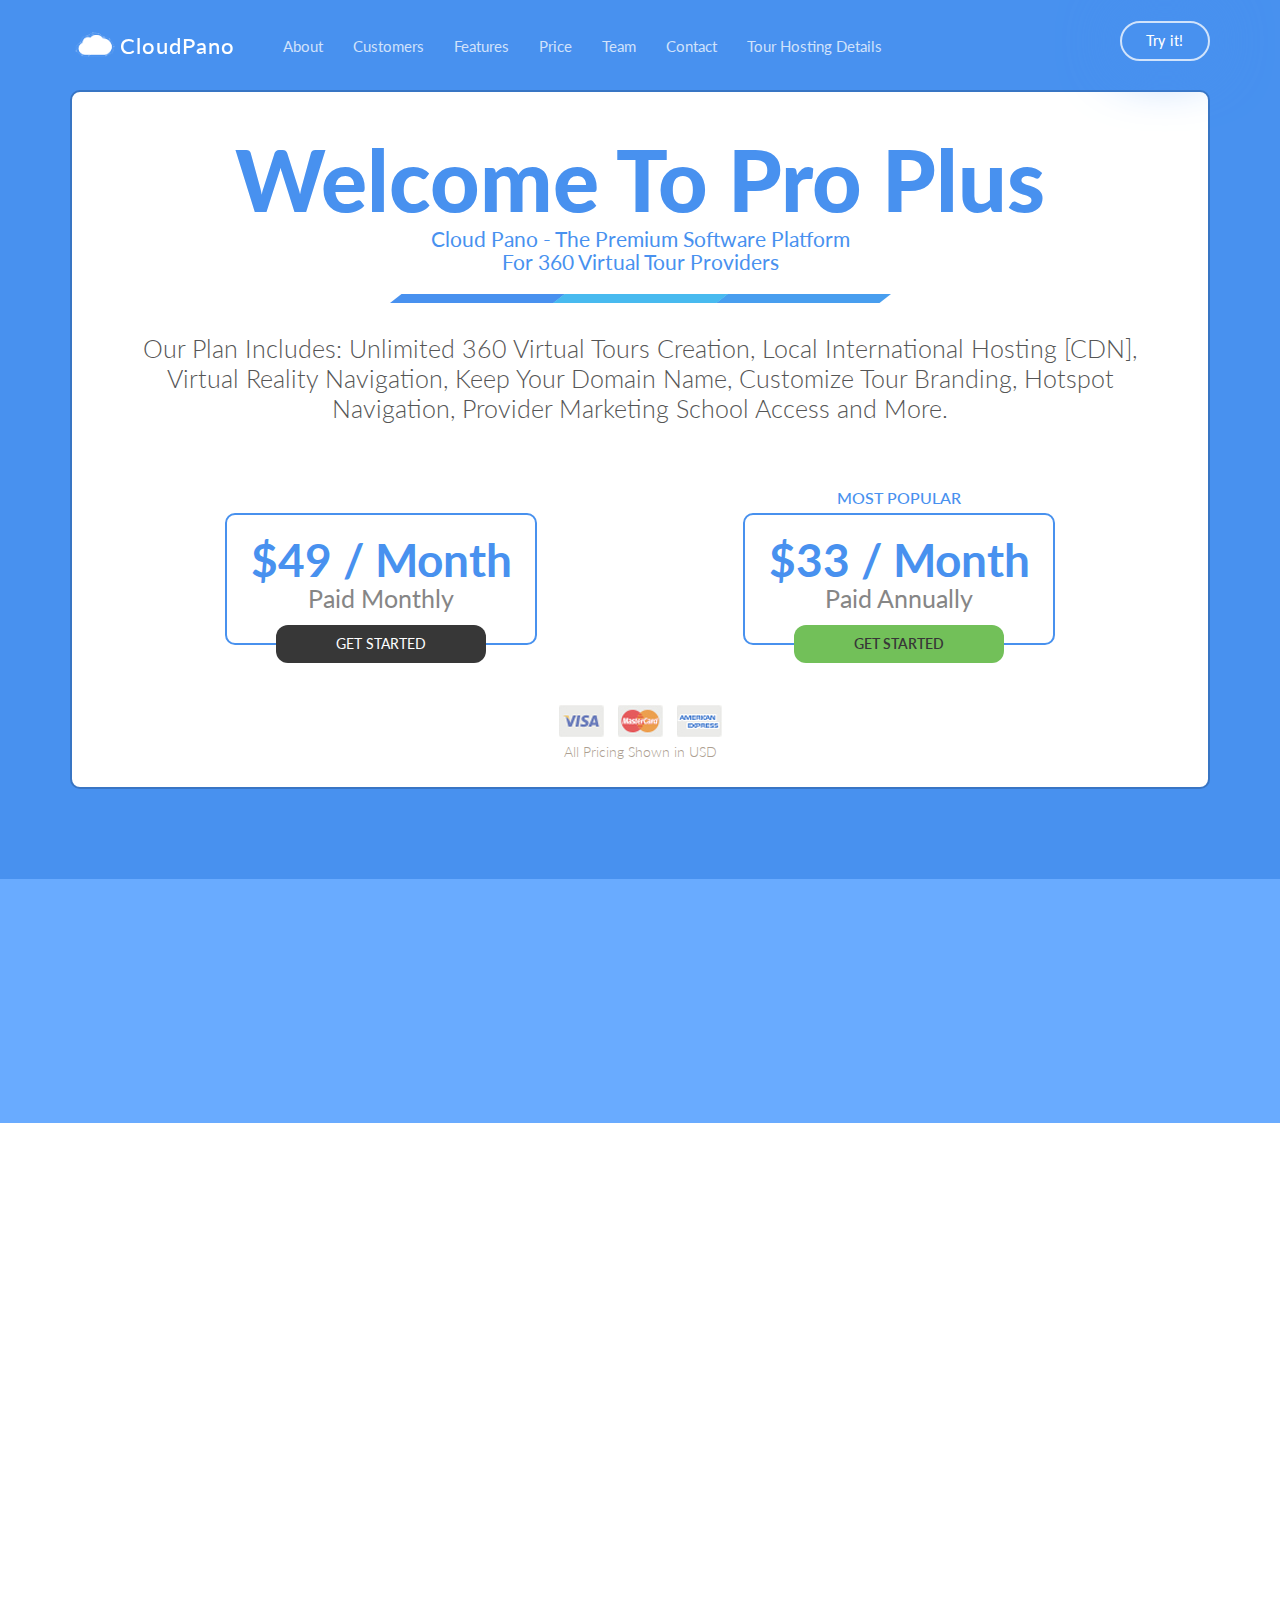
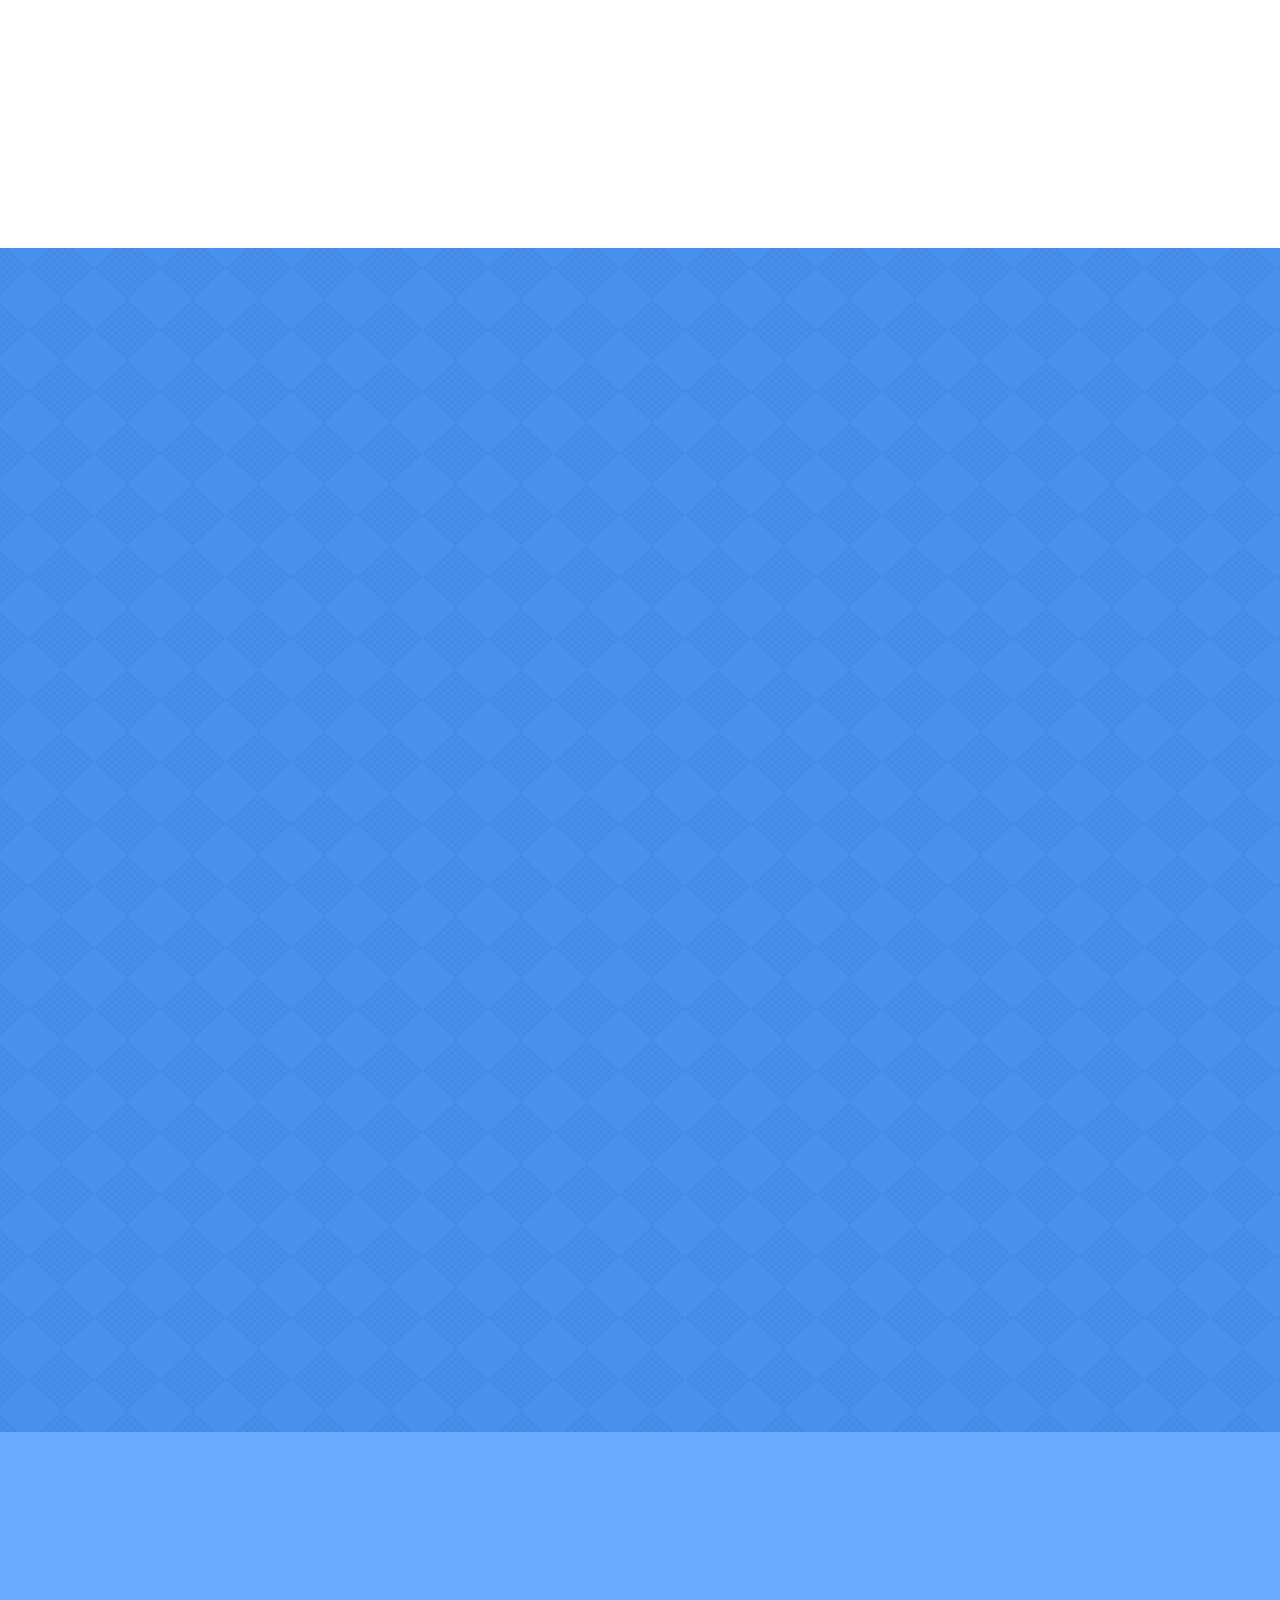
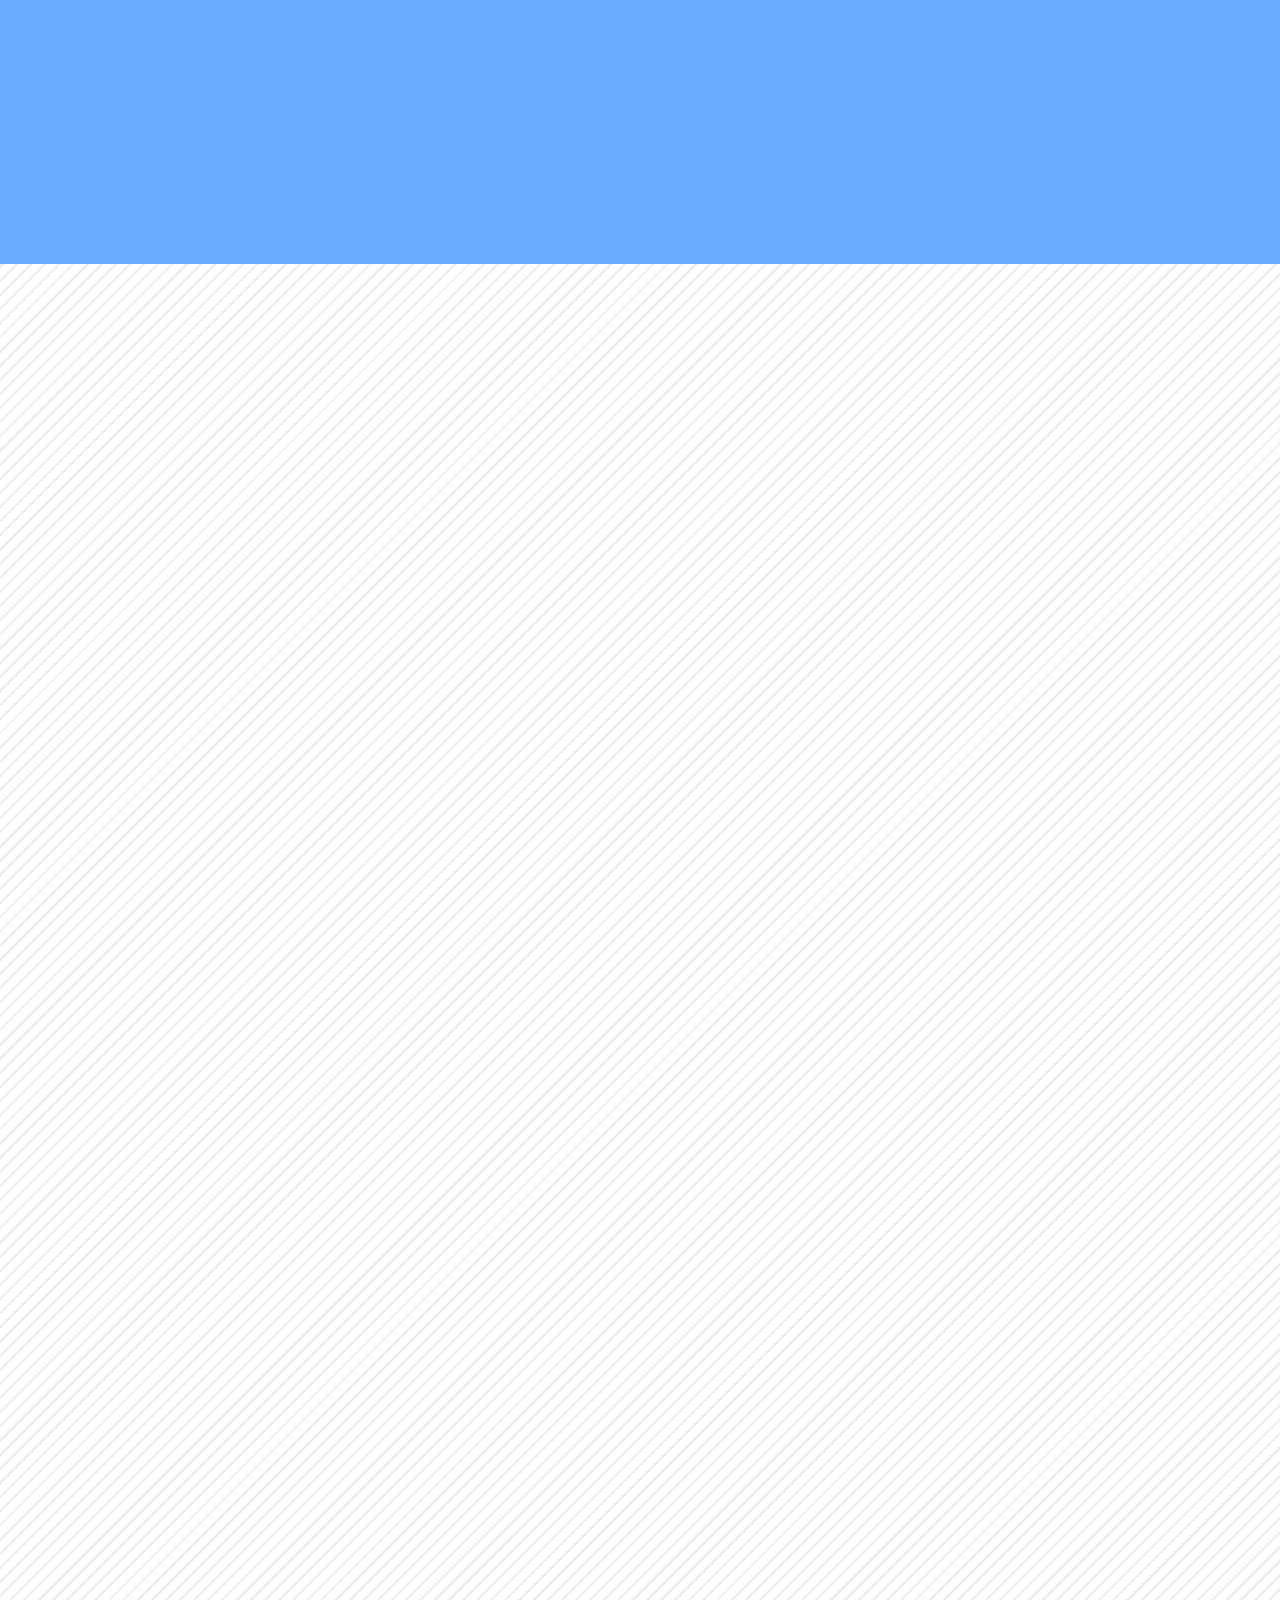
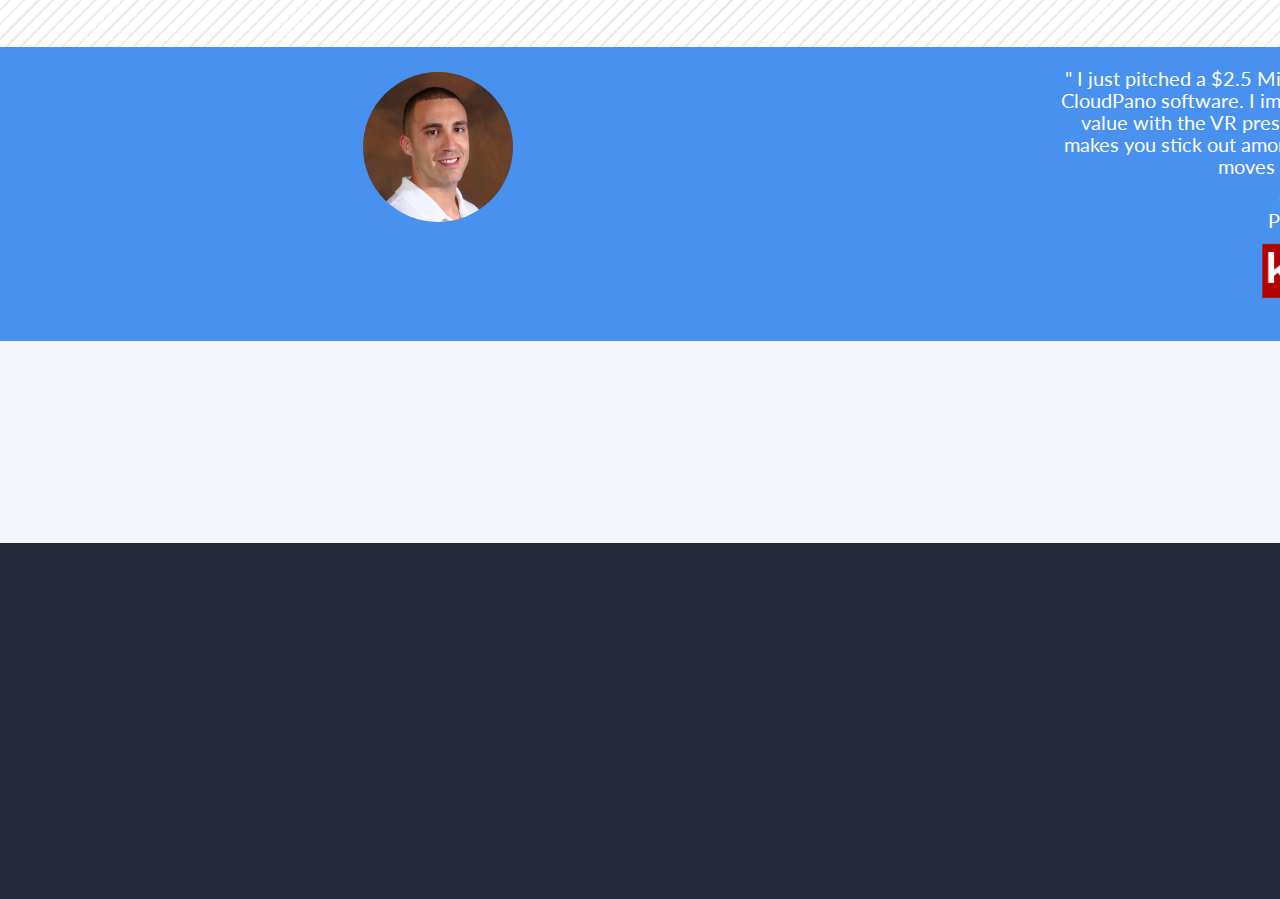
==== add-to-cart/index.html @ 3364deab "Update index.html" ====
<html lang="zxx"><head>
	<meta charset="utf-8">
	<meta name="viewport" content="width=device-width, initial-scale=1.0">
	<meta name="description" content="Easy-to-use 360 Tour Creation Software.">
	<meta name="author" content="BigHero">
	<title>CloudPano - Tour Creator Software - Demo Calls</title>
	<!-- Google Fonts -->
	<link href="https://fonts.googleapis.com/css?family=Lato:100,100i,300,300i,400,400i,700,700i,900,900i" rel="stylesheet"> 
	<!-- Bootstrap core CSS -->
	<link rel="stylesheet" href="../css/bootstrap.min.css">
	<!-- Device Mockups -->
	<link rel="stylesheet" type="text/css" href="../js/device-mockups.min.css">
	<!-- Font Icons CSS -->
	<link rel="stylesheet" href="https://use.fontawesome.com/releases/v5.1.0/css/all.css" integrity="sha384-lKuwvrZot6UHsBSfcMvOkWwlCMgc0TaWr+30HWe3a4ltaBwTZhyTEggF5tJv8tbt" crossorigin="anonymous">
	<!-- Magnific-popup -->
	<link rel="stylesheet" href="../css/magnific-popup.css">
	<!-- Aos Animation -->
	<link rel="stylesheet" href="../css/aos.css">
	<!-- Custom styles for this template -->
	<link rel="stylesheet" href="../css/style.css">
	<!-- Color style -->
	<link href="../css/colors/dodger-blue.css" rel="stylesheet" id="color-opt">
	<!-- HTML5 shim and Respond.js IE8 support of HTML5 tooltipss and media queries -->
	<!--[if lt IE 9]>
		<script src="js/html5shiv.js"></script>
		<script src="js/respond.min.js"></script>
		<![endif]-->
	<!-- Favicon  -->
	<link rel="icon" href="../img/favicon.ico">
</head>

<body data-spy="scroll" data-target="#navbar-menu" id="darya" data-aos-easing="ease-out-back" data-aos-duration="1000" data-aos-delay="0">
	<!-- Preloader -->
	
	<!-- Navbar -->
	<div id="sticky-nav-sticky-wrapper" class="sticky-wrapper" style="height: 102px;"><div class="navbar navbar-custom sticky" role="navigation" id="sticky-nav">
		<div class="container">
			<!-- Navbar-header -->
			<div class="navbar-header">
				<!-- Responsive menu button -->
				<button type="button" class="navbar-toggle" data-toggle="collapse" data-target=".navbar-collapse">
					<span class="sr-only">Toggle navigation</span>
					<span class="icon-bar"></span>
					<span class="icon-bar"></span>
					<span class="icon-bar"></span>
				</button>
				<!-- LOGO -->
				<a class="logo" href="../index.html">
					<img src="../img/logo.png" alt="logo" class="navbar-brand img-responsive">
					<p style="line-height: 50px; display: inline-block;">CloudPano</p>
				</a>
			</div>
			<!-- end navbar-header -->
			<!-- menu -->
			<div class="navbar-collapse collapse" id="navbar-menu">
				<!-- Navbar left -->
				<ul class="nav navbar-nav nav-custom-left">
					<li>
						<a href="https://www.cloudpano.com/#about" class="nav-link">About</a>
					</li>
					<li>
						<a href="https://www.cloudpano.com/#clients" class="nav-link">Customers</a>
					</li>
					<li>
						<a href="https://www.cloudpano.com/#feature1" class="nav-link">Features</a>
					</li>
					<li>
						<a href="https://www.cloudpano.com/#pricing" class="nav-link">Price</a>
					</li>
					<li>
						<a href="https://www.cloudpano.com/team" class="nav-link">Team</a>
					</li>
					<li>
						<a href="https://www.cloudpano.com/contact" class="nav-link">Contact</a>
					</li>
					<li>
						<a href="https://www.cloudpano.com/tour-hosting" class="nav-link">Tour Hosting Details</a>
					</li>
				</ul>
				<!-- Navbar right -->
				<div class="nav navbar-nav navbar-right hidden-sm">
					<a href="http://app.cloudpano.com" class="btn btn-white-bordered"> Try it! </a>
				</div>
			</div>
			<!--/Menu -->
		</div>
		<!-- end container -->
	</div></div>
	<!-- End navbar-custom -->		
	<section class="bg-custom home-fullscreen home" id="add-to-cart">
		<div class="cart-sm">
			<div class="container" data-aos="zoom-in">
				<div class="row">
					<div class="col-md-12">
						<div class="cart-bnr">
							<h1>Welcome To Pro Plus
							<span>Cloud Pano - The Premium Software Platform <br>For 360 Virtual Tour Providers</span>
							<img src="../img/CloudPano_after.png" alt="line-after">
							</h1>
							<p>Our Plan Includes: Unlimited 360 Virtual Tours Creation, Local International Hosting [CDN],
Virtual Reality Navigation, Keep Your Domain Name, Customize Tour Branding,
Hotspot Navigation, Provider Marketing School Access and More.</p>
							<div class="pricing-sec">
								<div class="pricing col-lg-6">
									<p></p>
									<div class="prc-box">
										<h3>$49 / Month<span>Paid Monthly</span></h3>
										<a class="blk" href="#">Get Started</a>
									</div>
								</div>
								<div class="pricing col-lg-6">
									<p>Most popular</p>
									<div class="prc-box">
										<h3>$33 / Month<span>Paid Annually</span></h3>
										<a class="grn" href="#">Get Started</a>
									</div>
								</div>
							</div>
						<div class="clear"></div>
							<div class="payments">
								<ul class="pays">
									<li><img src="../img/visa.jpg" alt="visa"></li>
									<li><img src="../img/mastercard.jpg" alt="mastercard"></li>
									<li><img src="../img/american express.jpg" alt="american-express"></li>
								</ul>
								<p>All Pricing Shown in USD</p>
							</div>
						</div>
					</div>
					<!-- end col -->
			</div>
		</div>

	</div></section>
	<section id="guarantee">
		<div class="container" data-aos="zoom-in">
			<div class="row">
				<div class="col-lg-2">
					<img src="../img/money back.jpg" alt="money-back">
				</div>
				<div class="col-lg-10 mny-grt">
					<h2>100% No-Risk Money Back Guarantee!</h2>
					<p>You are completely protected by our 100% No-Risk Guarantee. If you don't Ilke CloudPano;
over the next 14 days. well happily refund 100% of your money. No questions asked.</p>
				</div>
			</div>
			<!-- end row -->
		</div>
	</section>
		<!-- END Guarantee -->
	
		<!-- / Testimonials section -->
		<section id="tsm">
			<div id="testimonials">
				<div class="container" data-aos="zoom-in">
					<div class="row">
						<div class="slider">						
							<div class="tt-content">
								<img src="../img/author.jpg">
								<h3>Logan Odom<span>Medford, Oregon </span></h3>
								<p>Just wanted to send you a quick note and let you know how excited I am for CloudPano and the technologies that you are implementing. I believe it is a tool that can not only help me build my business but can truly add value in listing appointments and beyond. Being able to have a full 360 tour of my listings and show sellers how I can take marketing of their home to the next level is HUGE! I appreciate you and your team helping me out along the way answering any and all questions that I have had so far and I am excited to continue to implement and grow my business with the help of you and your team </p>
							</div>
							<div class="tt-content">
								<img src="../img/author.jpg">
								<h3>Donald Pierce<span>Realtor</span></h3>
								<p>The technology is pretty amazing and the finished 3D tour is high definition. The tours played well on everything from a desktop to a cellphone. Highly recommended.</p>
							</div>
						</div>
					</div>
				</div>
			</section>
				
		<section id="access">
			<div class="container" data-aos="zoom-in">
				<div class="row">
					<div class="cols-lg-12 acs-sec">
						<h2>Pro Plus Members Get Access<span>To All The Cloud Pano Feature</span></h2>
						<div class="acs-lst">
							<img src="../img/CloudPano_white-line.png" alt="visa">
							<ul>
								<li><img src="../img/check.jpg" alt=""><p>Unlimited 360 Virtual Tours</p></li>
								<li><img src="../img/check.jpg" alt=""><p>Android Compatible</p></li>
								<li><img src="../img/check.jpg" alt=""><p>Local Tour Hosting <span>International Network</span></p></li>
								<li><img src="../img/check.jpg" alt=""><p>iOS Compatible</p></li>
								<li><img src="../img/check.jpg" alt=""><p>360 Smartphone Motion Detection</p></li>
								<li><img src="../img/check.jpg" alt=""><p>Desktop Compatible</p></li>
								<li><img src="../img/check.jpg" alt=""><p>Virtual Reality Headset Compatible</p></li>
								<li><img src="../img/check.jpg" alt=""><p>Google Cardboard Compatible</p></li>
								<li><img src="../img/check.jpg" alt=""><p>Virtual Reality Hotspot Navigation</p></li>
								<li><img src="../img/check.jpg" alt=""><p>Social Media Shareable</p></li>
								<li><img src="../img/check.jpg" alt=""><p>Keep Your Domain <span>[White Label/Private Label]</span></p></li>
								<li><img src="../img/check.jpg" alt=""><p>Add Contact Info</p></li>
								<li><img src="../img/check.jpg" alt=""><p>Customize Branding</p></li>
								<li><img src="../img/check.jpg" alt=""><p>MLS Compliant</p></li>
								<li><img src="../img/check.jpg" alt=""><p>One Link Sharing <span>(No App Required)</span></p></li>
								<li><img src="../img/check.jpg" alt=""><p>Embed On Your Website or Blog</p></li>
								<li><img src="../img/check.jpg" alt=""><p>Hotspot Connections</p></li>
								<li><img src="../img/check.jpg" alt=""><p>Stand Alone Website For Each Tour</p></li>
								<li><img src="../img/check.jpg" alt=""><p>Set Initial 360 View</p></li>
								<li><img src="../img/check.jpg" alt=""><p>Provider School Access</p></li>
								<li><img src="../img/check.jpg" alt=""><p>Customize Your Logo</p></li>
								<li><img src="../img/check.jpg" alt=""><p>Use Most 360 Cameras <span>(No Hardware Lock In)</span></p></li>
								<li><img src="../img/check.jpg" alt=""><p>Listing On Our VR Directory</p></li>
							</ul>
							<img src="../img/CloudPano_white-line.png" alt="">
						</div>
					</div>
				</div>
			</div>
		</section>
		<section id="plans">
			<div class="container" data-aos="zoom-in">
				<div class="row">
					<div class="col-lg-12 plans-sec">
						<p>Our Plan Includes: Unlimited 360 Virtual Tours Creation, Local International Hosting [CDN],
Virtual Reality Navigation, Keep Your Domain Name, Customize Tour Branding,
Hotspot Navigation, Provider Marketing School Access and More.</p>
					</div>
					<div class="plans-list">
						<div class="col-lg-6">
							<p></p>
							<div class="prc-box">
								<h3>$49 / Month<span>Paid Monthly</span></h3>
								<a class="blk" href="#">Get Started</a>
							</div>
						</div>
						<div class="col-lg-6">
							<p>Most popular</p>
							<div class="prc-box">
								<h3>$33 / Month<span>Paid Annually</span></h3>
								<a class="grn" href="#">Get Started</a>
							</div>
						</div>
					</div>
				</div>
			</div>
		</section>
		<section id="qa">
			<div class="container" data-aos="zoom-in">
				<div class="row">
					<div class="col-lg-12 qa-hdr">
						<h2>Common <span>Questions</span></h2>
					</div>
					<div class="col-lg-4 lst1">
						<div class="qa-cont">
							<img src="../img/CloudPano_qa.png">
							<div class="qa-tt">
								<p>How many virtual tours can I create with a Pro Plus plan?</p>
							</div>
							<div class="qa-dsc">
								<p>Unlimited</p>
							</div>
						</div>
					</div>
					<div class="col-lg-4 lst2">
						<div class="qa-cont">
							<img src="../img/CloudPano_qa.png">
							<div class="qa-tt">
								<p>What type of photos do I need to create a 360 tour on Cloud Pano?</p>
							</div>
							<div class="qa-dsc">
								<p>Cloud Pano requires 360 photos with a 2:1 aspect ratio.</p>
							</div>
						</div>
					</div>
					<div class="col-lg-4 lst3">
						<div class="qa-cont">
							<img src="../img/CloudPano_qa.png">
							<div class="qa-tt">
								<p>What type of camera do I need to capture a 360 photo for a 360 tour?</p>
							</div>
							<div class="qa-dsc">
								<p>We recommend a single shot 360 camera. Most 360 cameras work well and output the required 360 photo. Cloud Pano is compatible with any 360 photo output.</p>
							</div>
						</div>
					</div>
					<div class="clear"></div>
					<div class="col-lg-4 lst4">
						<div class="qa-cont">
							<img src="../img/CloudPano_qa.png">
							<div class="qa-tt">
								<p>How many photos are needed to create a 360 virtual tour?</p>
							</div>
							<div class="qa-dsc">
								<p>You only need one photo to get started. </p>
							</div>
						</div>
					</div>
					<div class="col-lg-4 lst5">
						<div class="qa-cont">
							<img src="../img/CloudPano_qa.png">
							<div class="qa-tt">
								<p>Can we share Cloud Pano tours on the MLS?</p>
							</div>
							<div class="qa-dsc">
								<p><small>Yes, you can customize Cloud Pano virtual tours to show, or remove, branding based on your MLS requirements.</small></p>
							</div>
						</div>
					</div>
					<div class="col-lg-4 lst6">
						<div class="qa-cont">
							<img src="../img/CloudPano_qa.png">
							<div class="qa-tt">
								<p>Can I share these virtual tours in a VR headset?</p>
							</div>
							<div class="qa-dsc">
								<p>Yes, every 360 tour created with Cloud Pano has the option to be viewed in VR mode. </p>
							</div>
						</div>
					</div>
					<div class="col-lg-12 qa-cont-inr">
						<div class="qa-cont-fj">
							<img src="../img/CloudPano_qa.png">
							<div class="qa-tt">
								<p>If I want to market 360 tours will Cloud Pano do you provide business marketing support?</p>
							</div>
							<div class="qa-dsc">
								<p>Cloud Pano empowers virtual tour creators through Provider  School. A membership portal to help you learn actional business tips to market and sell virtual tour services.</p>
							</div>
						</div>
					</div>
				</div>
			</div>
		</section>
		
		<!-- / container -->
		<!-- Testimonial 1 -->
		<section id="test">
			<div class="d-flex">
				<div class="row container-fluid py-5" id="test2">
					<div class="col-xs-0 col-sm-2 col-md-2 col-lg-2">
					</div>
					<div class="col-xs-4 col-sm-4 col-md-3 col-lg-2 mb-5 row justify-content-center align-self-center" id="test4">
						<img src="../img/canelito.jpg" class="img-fluid rounded-circle" height="150px" width="150px" alt="" data-aos="slide-left"/>
					</div>
					<div class="col-xs-12 col-sm-12 col-md-6 col-lg-6 py-5 text-center" id="test5" data-aos="slide-left">
						<h3>" I just pitched a $2.5 Million dollar FSBO with the 
							VR headset and CloudPano software. I impressed the client,
							built rapport and added value with the VR presentation.
							It's marketing like that this that makes you stick out 
							amongst your competition... and ultimately this moves 
							properly at a high level. "
						</h3>
						<h4>Carmello Pronesti<br>Palm Harbor, Florida                  
						</h4>  
						<div id="test6">
							<img src="../img/newkw.png" height="60px" width="200px" alt="" />                
						</div>                  
					</div>   
					<div class="col-xs-0 col-sm-0 col-md-1 col-lg-2">
					</div>    
				</div>            
			</div>
		</section>   
		<!-- Testimonial 1 End Here --> 
		<!-- Begin CTA -->
		<section id="cta-1" class="section bg-light">
			<a id="screenshotsAnchor" class="anchor"></a>
			<div class="container" data-aos="zoom-in">
			<!-- heading -->
			<!-- end heading -->
				<div class="row">
					<div class="col-md-6 col-sm-12" data-aos="slide-right">
						<div class="text-center">
							<div class="title-box-icon" data-aos="fade-up">
									<h1 class="h1 feature aos-init aos-animate" data-aos="fade-up">Create your first tour in under five minutes!</h1>
								</div>
							</div>
						</div>
						<div class="col-md-6 col-sm-12" style="padding-top: 10px;">
							<a href="http://app.cloudpano.com" class="featureButton">Get Started</a>
						</div>
					</div>
				</div>
			</div>
		</section>
		<!-- End CTA -->
		<!-- FOOTER -->
		<footer class="section footer">
			<div class="container" data-aos="fade-up-down">
				<!-- Navbar -->
				<div class="row">
					<!-- Navbar-header -->
					<div class="col-sm-12 col-md-2 col-lg-2 col-xl-2">
						<!-- LOGO -->
						<a class="logo" href="index.html">
							<img src="../img/logo.png" alt="logo" class="navbar-brand img-responsive">
							<p style="line-height: 50px; display: inline-block;">CloudPano</p>							
						</a>
					</div>
					<!-- end navbar-header -->
					<div class="col-sm-12 col-md-4 col-lg-4 col-xl-4 text-center" id="footer1">
						<ul>
							<li><a href="#about" class="nav-link">About</a></li>
							<li><a href="#clients" class="nav-link">Customers</a></li>
							<li><a href="#feature1" class="nav-link">Features</a></li> 
							<li><a href="#pricing" class="nav-link">Price</a></li>   
							<li><a href="team" class="nav-link">Team</a></li>
							<li><a href="contact" class="nav-link">Contact</a></li>
								<li>
						<a href="tour-hosting" class="nav-link">Tour Hosting Details</a>
					</li>
						</ul>                         
                    </div>
                    <div class="col-sm-12 col-md-3 col-lg-3 col-xl-3" id="footer2">
						<ul>
							<li><a href="" class="nav-link">Address:</a></li>
							<li><a href="" class="nav-link">1301 Fannin St #2440</a></li>
							<li><a href="" class="nav-link">Houston, TX  77002</a></li><br>
							<li><a href="" class="nav-link">Email:</a></li>   
							<li><a href="mailto:zach@cloudpano.com" class="nav-link">zach@cloudpano.com</a></li>
							<li><a href="mailto:clayton@cloudpano.com" class="nav-link">clayton@cloudpano.com</a></li>
						</ul>                         
					</div>	
					<div class="col-sm-12 col-md-3 col-lg-3 col-xl-3" id="fa_iscons">
						<div class="social-buttons">
							<a href="https://www.facebook.com/CloudPanocom-1794165787366692/" target="_blank"><img height="40px" width="40px" src="../img/facebook.svg"/></a>
							<!--<a href="http://twitter.com"><img height="40px" width="40px" src="./img/twitter.svg"/></a> -->
							<a href="https://www.linkedin.com/company/cloudpano-com/" target="_blank"><img height="40px" width="40px" src="../img/linkedin.svg"/></a>							
						</div>	                 
					</div>
				</div>
				<!-- End navbar-custom -->
				<div class="lower-footer">
					<div class="row">
						<div class="col-sm-4">
							<div class="footer-alt text-left">
								<p class="text-muted m-b-0 h4">© CloudPano.com, All rights reserved</p>
							</div>
						</div>		
						<div class="col-sm-2">							
						</div>	
						<div class="col-sm-2">
							<div class="footer-alt text-right">
								<a href="help"><p class="text-muted m-b-0 h4">Help and Support</p></a>
							</div>
						</div>				
						<div class="col-sm-2">
							<div class="footer-alt text-right">
								<a href="https://docs.google.com/document/d/e/2PACX-1vSnQP1Hss74M_5zC6id_PgjUvBslUDYX8lphuxQngoyojkAkhj9s_c_f2R3OWkV6aSd_cTlGJHrNZIo/pub"><p class="text-muted m-b-0 h4">Terms of Service</p></a>
							</div>
						</div>
						<div class="col-sm-2">
							<div class="footer-alt text-right">
								<a href="https://docs.google.com/document/d/e/2PACX-1vQsA_vntjttu1c8A0k3vZ4VQEtm6gMGuCuqhtcPvMa2xDzWB8q1yUtM4HRAyQnNaAR2AgOi6oiM2L3t/pub"><p class="text-muted m-b-0 h4">Privacy Policy</p></a>
							</div>
						</div>
					</div>
					<!-- end row -->
				</div>
			</div>
			<!-- end container -->
</footer>
		<!-- END FOOTER -->
		<!-- jQuery -->
		<script src="../js/jquery-2.1.4.min.js"></script>
		<!-- Bootstrap -->
		<script src="../js/bootstrap.min.js"></script>
		<!-- Jquery easing -->
		<script type="text/javascript" src="../js/jquery.easing.1.3.min.js"></script>
		<!--sticky header-->
		<script type="text/javascript" src="../js/jquery.sticky.js"></script>
		<!-- OWL Carousel -->
		<script type="text/javascript" src="../js/owl.carousel.min.js"></script>
		<!--Magnific popup-->
		<script type="text/javascript" src="../js/jquery.magnific-popup.min.js"></script>
		<!-- contact form -->
		<script type="text/javascript" src="../js/jqBootstrapValidation.js"></script>
		<!-- Particles js -->
		<script type="text/javascript" src="../js/particles.js"></script>
		<!-- Typedjs -->
		<script type="text/javascript" src="../js/typed.min.js"></script>
		<!-- Aos Animation -->
		<script type="text/javascript" src="../js/aos.js"></script>
		<!--common script for all pages-->
		<script src="../js/custom.js"></script>
		<!-- Global site tag (gtag.js) - Google Analytics -->
		<script async="" src="https://www.googletagmanager.com/gtag/js?id=UA-124568578-1"></script>
		<script>
			window.dataLayer = window.dataLayer || [];
			function gtag() { dataLayer.push(arguments); }
			gtag('js', new Date());
			gtag('config', 'UA-124568578-1');
		</script>
		<!-- Begin Inspectlet Asynchronous Code -->
		<script type="text/javascript">
			(function () {
				window.__insp = window.__insp || [];
				__insp.push(['wid', 709060149]);
				var ldinsp = function () {
					if (typeof window.__inspld != "undefined") return; window.__inspld = 1; var insp = document.createElement('script'); insp.type = 'text/javascript'; insp.async = true; insp.id = "inspsync"; insp.src = ('https:' == document.location.protocol ? 'https' : 'http') + '://cdn.inspectlet.com/inspectlet.js?wid=709060149&r=' + Math.floor(new Date().getTime() / 3600000); var x = document.getElementsByTagName('script')[0]; x.parentNode.insertBefore(insp, x);
				};
				setTimeout(ldinsp, 0);
			})();
		</script>
		<!-- End Inspectlet Asynchronous Code -->
		
		<!-- Start Typedjs -->
		<script>
			var TxtType = function(el, toRotate, period) {
			this.toRotate = toRotate;
			this.el = el;
			this.loopNum = 0;
			this.period = parseInt(period, 10) || 1500;
			this.txt = '';
			this.tick();
			this.isDeleting = false;
		};

		TxtType.prototype.tick = function() {
			var i = this.loopNum % this.toRotate.length;
			var fullTxt = this.toRotate[i];

			if (this.isDeleting) {
			this.txt = fullTxt.substring(0, this.txt.length - 1);
			} else {
			this.txt = fullTxt.substring(0, this.txt.length + 1);
			}

			this.el.innerHTML = '<span class="wrap">'+this.txt+'</span>';

			var that = this;
			var delta = 200 - Math.random() * 100;

			if (this.isDeleting) { delta /= 2; }

			if (!this.isDeleting && this.txt === fullTxt) {
			delta = this.period;
			this.isDeleting = true;
			} else if (this.isDeleting && this.txt === '') {
			this.isDeleting = false;
			this.loopNum++;
			delta = 500;
			}

			setTimeout(function() {
			that.tick();
			}, delta);
		};

		window.onload = function() {
			var elements = document.getElementsByClassName('typewrite');
			for (var i=0; i<elements.length; i++) {
				var toRotate = elements[i].getAttribute('data-type');
				var period = elements[i].getAttribute('data-period');
				if (toRotate) {
				  new TxtType(elements[i], JSON.parse(toRotate), period);
				}
			}
			// INJECT CSS
			var css = document.createElement("style");
			css.type = "text/css";
			css.innerHTML = ".typewrite > .wrap { border-right: 0.08em solid #fff}";
			document.body.appendChild(css);
		};
		</script>
		<!-- End Typedjs -->



<style type="text/css">.typewrite > .wrap { border-right: 0.08em solid #fff}</style></body></html>
---- js/device-mockups.min.css ----
/*!
 * html5-device-mockups (https://github.com/pixelsign/html5-device-mockups)
 * Copyright 2013 - 2017 pixelsign
 * Licensed under MIT (https://github.com/pixelsign/html5-device-mockups/blob/master/LICENSE.txt)
 * Last Build: Tue Nov 14 2017 12:39:20
 */.device-wrapper{max-width:300px;width:100%}.device{position:relative;background-size:cover}.device .screen{position:absolute;background-size:cover;pointer-events:none}.device .button{position:absolute;cursor:pointer}.device[data-device=galaxyS3][data-orientation=portrait][data-color=black]{padding-bottom:194.71789%;background-image:url(../device-mockups/galaxyS3/portrait_black.png)}.device[data-device=galaxyS3][data-orientation=portrait][data-color=black] .screen{top:9.67941%;left:6.60264%;width:86.31453%;height:78.91492%}.device[data-device=galaxyS3][data-orientation=portrait][data-color=black] .button{top:93.1566%;left:38.65546%;width:22.56903%;height:3.26757%}.device[data-device=galaxyS3][data-orientation=portrait][data-color=white]{padding-bottom:194.71789%;background-image:url(../device-mockups/galaxyS3/portrait_white.png)}.device[data-device=galaxyS3][data-orientation=portrait][data-color=white] .screen{top:9.67941%;left:6.60264%;width:86.31453%;height:78.91492%}.device[data-device=galaxyS3][data-orientation=portrait][data-color=white] .button{top:93.1566%;left:38.65546%;width:22.56903%;height:3.26757%}.device[data-device=galaxyS3][data-orientation=landscape][data-color=black]{padding-bottom:51.418%;background-image:url(../device-mockups/galaxyS3/landscape_black.png)}.device[data-device=galaxyS3][data-orientation=landscape][data-color=black] .screen{top:7.07434%;left:9.37115%;width:78.91492%;height:86.33094%}.device[data-device=galaxyS3][data-orientation=landscape][data-color=black] .button{top:38.84892%;left:93.34155%;width:3.39088%;height:22.54197%}.device[data-device=galaxyS3][data-orientation=landscape][data-color=white]{padding-bottom:51.418%;background-image:url(../device-mockups/galaxyS3/landscape_white.png)}.device[data-device=galaxyS3][data-orientation=landscape][data-color=white] .screen{top:7.07434%;left:9.37115%;width:78.91492%;height:86.33094%}.device[data-device=galaxyS3][data-orientation=landscape][data-color=white] .button{top:38.84892%;left:93.34155%;width:3.39088%;height:22.54197%}.device[data-device=galaxyS5][data-orientation=portrait][data-color=black]{padding-bottom:193.98374%;background-image:url(../device-mockups/galaxyS5/portrait_black.png)}.device[data-device=galaxyS5][data-orientation=portrait][data-color=black] .screen{top:9.80721%;left:6.09756%;width:87.80488%;height:80.4694%}.device[data-device=galaxyS5][data-orientation=portrait][data-color=black] .button{top:92.62364%;left:38.94309%;width:22.52033%;height:3.73009%}.device[data-device=galaxyS5][data-orientation=portrait][data-color=white]{padding-bottom:193.98374%;background-image:url(../device-mockups/galaxyS5/portrait_white.png)}.device[data-device=galaxyS5][data-orientation=portrait][data-color=white] .screen{top:9.80721%;left:6.09756%;width:87.80488%;height:80.4694%}.device[data-device=galaxyS5][data-orientation=portrait][data-color=white] .button{top:92.62364%;left:38.94309%;width:22.52033%;height:3.73009%}.device[data-device=galaxyS5][data-orientation=portrait][data-color=gold]{padding-bottom:193.98374%;background-image:url(../device-mockups/galaxyS5/portrait_gold.png)}.device[data-device=galaxyS5][data-orientation=portrait][data-color=gold] .screen{top:9.80721%;left:6.09756%;width:87.80488%;height:80.4694%}.device[data-device=galaxyS5][data-orientation=portrait][data-color=gold] .button{top:92.62364%;left:38.94309%;width:22.52033%;height:3.73009%}.device[data-device=galaxyS5][data-orientation=landscape][data-color=black]{padding-bottom:51.55071%;background-image:url(../device-mockups/galaxyS5/landscape_black.png)}.device[data-device=galaxyS5][data-orientation=landscape][data-color=black] .screen{top:6.09756%;left:9.80721%;width:80.4694%;height:87.80488%}.device[data-device=galaxyS5][data-orientation=landscape][data-color=black] .button{top:38.53659%;left:92.62364%;width:3.73009%;height:22.52033%}.device[data-device=galaxyS5][data-orientation=landscape][data-color=white]{padding-bottom:51.55071%;background-image:url(../device-mockups/galaxyS5/landscape_white.png)}.device[data-device=galaxyS5][data-orientation=landscape][data-color=white] .screen{top:6.09756%;left:9.80721%;width:80.4694%;height:87.80488%}.device[data-device=galaxyS5][data-orientation=landscape][data-color=white] .button{top:38.53659%;left:92.62364%;width:3.73009%;height:22.52033%}.device[data-device=galaxyS5][data-orientation=landscape][data-color=gold]{padding-bottom:51.55071%;background-image:url(../device-mockups/galaxyS5/landscape_gold.png)}.device[data-device=galaxyS5][data-orientation=landscape][data-color=gold] .screen{top:6.09756%;left:9.80721%;width:80.4694%;height:87.80488%}.device[data-device=galaxyS5][data-orientation=landscape][data-color=gold] .button{top:38.53659%;left:92.62364%;width:3.73009%;height:22.52033%}.device[data-device=galaxyTab4][data-orientation=portrait][data-color=black]{padding-bottom:168.33616%;background-image:url(../device-mockups/galaxyTab4/portrait_black.png)}.device[data-device=galaxyTab4][data-orientation=portrait][data-color=black] .screen{top:8.57287%;left:5.68761%;width:87.94567%;height:83.00555%}.device[data-device=galaxyTab4][data-orientation=portrait][data-color=black] .button{display:none;top:0;left:0;width:100%;height:100%}.device[data-device=galaxyTab4][data-orientation=portrait][data-color=white]{padding-bottom:168.33616%;background-image:url(../device-mockups/galaxyTab4/portrait_white.png)}.device[data-device=galaxyTab4][data-orientation=portrait][data-color=white] .screen{top:8.52244%;left:5.68761%;width:87.94567%;height:83.05598%}.device[data-device=galaxyTab4][data-orientation=portrait][data-color=white] .button{display:none;top:0;left:0;width:100%;height:100%}.device[data-device=iMac][data-orientation=portrait][data-color=black]{padding-bottom:80.46663%;background-image:url(../device-mockups/iMac/portrait_black.png)}.device[data-device=iMac][data-orientation=portrait][data-color=black] .screen{top:5.05732%;left:4.06945%;width:91.8611%;height:64.1942%}.device[data-device=iMac][data-orientation=portrait][data-color=black] .button{display:none;top:0;left:0;width:100%;height:100%}.device[data-device=iPad][data-orientation=portrait][data-color=black]{padding-bottom:129.56989%;background-image:url(../device-mockups/iPad/portrait_black.png)}.device[data-device=iPad][data-orientation=portrait][data-color=black] .screen{top:9.12863%;left:10.30466%;width:79.21147%;height:81.39696%}.device[data-device=iPad][data-orientation=portrait][data-color=black] .button{top:93.15353%;left:47.13262%;width:6.00358%;height:4.49516%}.device[data-device=iPad][data-orientation=portrait][data-color=white]{padding-bottom:129.56989%;background-image:url(../device-mockups/iPad/portrait_white.png)}.device[data-device=iPad][data-orientation=portrait][data-color=white] .screen{top:9.12863%;left:10.48387%;width:79.30108%;height:81.39696%}.device[data-device=iPad][data-orientation=portrait][data-color=white] .button{top:93.15353%;left:47.13262%;width:6.00358%;height:4.49516%}.device[data-device=iPad][data-orientation=landscape][data-color=black]{padding-bottom:77.04011%;background-image:url(../device-mockups/iPad/landscape_black.png)}.device[data-device=iPad][data-orientation=landscape][data-color=black] .screen{top:10.23339%;left:9.26694%;width:81.3278%;height:79.44345%}.device[data-device=iPad][data-orientation=landscape][data-color=black] .button{top:46.7684%;left:93.22268%;width:4.426%;height:6.01436%}.device[data-device=iPad][data-orientation=landscape][data-color=white]{padding-bottom:77.04011%;background-image:url(../device-mockups/iPad/landscape_white.png)}.device[data-device=iPad][data-orientation=landscape][data-color=white] .screen{top:10.23339%;left:9.26694%;width:81.3278%;height:79.44345%}.device[data-device=iPad][data-orientation=landscape][data-color=white] .button{top:46.7684%;left:93.22268%;width:4.426%;height:6.01436%}.device[data-device=iPadAir2][data-orientation=portrait][data-color=black]{padding-bottom:141.39298%;background-image:url(../device-mockups/iPadAir2/portrait_black.png)}.device[data-device=iPadAir2][data-orientation=portrait][data-color=black] .screen{top:9.09091%;left:6.45527%;width:86.97622%;height:82.01842%}.device[data-device=iPadAir2][data-orientation=portrait][data-color=black] .button{top:93.55226%;left:46.82899%;width:6.28539%;height:4.44533%}.device[data-device=iPadAir2][data-orientation=portrait][data-color=white]{padding-bottom:141.39298%;background-image:url(../device-mockups/iPadAir2/portrait_white.png)}.device[data-device=iPadAir2][data-orientation=portrait][data-color=white] .screen{top:9.09091%;left:6.45527%;width:86.97622%;height:82.01842%}.device[data-device=iPadAir2][data-orientation=portrait][data-color=white] .button{top:93.55226%;left:46.82899%;width:6.28539%;height:4.44533%}.device[data-device=iPadAir2][data-orientation=portrait][data-color=gold]{padding-bottom:141.39298%;background-image:url(../device-mockups/iPadAir2/portrait_gold.png)}.device[data-device=iPadAir2][data-orientation=portrait][data-color=gold] .screen{top:9.09091%;left:6.45527%;width:86.97622%;height:82.01842%}.device[data-device=iPadAir2][data-orientation=portrait][data-color=gold] .button{top:93.55226%;left:46.82899%;width:6.28539%;height:4.44533%}.device[data-device=iPadAir2][data-orientation=landscape][data-color=black]{padding-bottom:70.72487%;background-image:url(../device-mockups/iPadAir2/landscape_black.png)}.device[data-device=iPadAir2][data-orientation=landscape][data-color=black] .screen{top:6.56852%;left:9.09091%;width:82.01842%;height:86.97622%}.device[data-device=iPadAir2][data-orientation=landscape][data-color=black] .button{top:46.88562%;left:93.55226%;width:4.44533%;height:6.28539%}.device[data-device=iPadAir2][data-orientation=landscape][data-color=white]{padding-bottom:70.72487%;background-image:url(../device-mockups/iPadAir2/landscape_white.png)}.device[data-device=iPadAir2][data-orientation=landscape][data-color=white] .screen{top:6.56852%;left:9.09091%;width:82.01842%;height:86.97622%}.device[data-device=iPadAir2][data-orientation=landscape][data-color=white] .button{top:46.88562%;left:93.55226%;width:4.44533%;height:6.28539%}.device[data-device=iPadAir2][data-orientation=landscape][data-color=gold]{padding-bottom:70.72487%;background-image:url(../device-mockups/iPadAir2/landscape_gold.png)}.device[data-device=iPadAir2][data-orientation=landscape][data-color=gold] .screen{top:6.56852%;left:9.09091%;width:82.01842%;height:86.97622%}.device[data-device=iPadAir2][data-orientation=landscape][data-color=gold] .button{top:46.88562%;left:93.55226%;width:4.44533%;height:6.28539%}.device[data-device=iPadPro][data-orientation=portrait][data-color=black]{padding-bottom:138.62249%;background-image:url(../device-mockups/iPadPro/portrait_black.png)}.device[data-device=iPadPro][data-orientation=portrait][data-color=black] .screen{top:7.04403%;left:5.36181%;width:89.23278%;height:85.91195%}.device[data-device=iPadPro][data-orientation=portrait][data-color=black] .button{top:94.93711%;left:47.60244%;width:4.83871%;height:3.52201%}.device[data-device=iPadPro][data-orientation=portrait][data-color=white]{padding-bottom:138.62249%;background-image:url(../device-mockups/iPadPro/portrait_white.png)}.device[data-device=iPadPro][data-orientation=portrait][data-color=white] .screen{top:7.04403%;left:5.36181%;width:89.23278%;height:85.91195%}.device[data-device=iPadPro][data-orientation=portrait][data-color=white] .button{top:94.93711%;left:47.60244%;width:4.83871%;height:3.52201%}.device[data-device=iPadPro][data-orientation=portrait][data-color=gold]{padding-bottom:138.62249%;background-image:url(../device-mockups/iPadPro/portrait_gold.png)}.device[data-device=iPadPro][data-orientation=portrait][data-color=gold] .screen{top:7.07547%;left:5.36181%;width:89.23278%;height:85.8805%}.device[data-device=iPadPro][data-orientation=portrait][data-color=gold] .button{top:94.93711%;left:47.60244%;width:4.83871%;height:3.52201%}.device[data-device=iPadPro][data-orientation=landscape][data-color=black]{padding-bottom:72.13836%;background-image:url(../device-mockups/iPadPro/landscape_black.png)}.device[data-device=iPadPro][data-orientation=landscape][data-color=black] .screen{top:5.40541%;left:7.04403%;width:85.91195%;height:89.23278%}.device[data-device=iPadPro][data-orientation=landscape][data-color=black] .button{top:47.55885%;left:94.93711%;width:3.52201%;height:4.83871%}.device[data-device=iPadPro][data-orientation=landscape][data-color=white]{padding-bottom:72.13836%;background-image:url(../device-mockups/iPadPro/landscape_white.png)}.device[data-device=iPadPro][data-orientation=landscape][data-color=white] .screen{top:5.40541%;left:7.04403%;width:85.91195%;height:89.23278%}.device[data-device=iPadPro][data-orientation=landscape][data-color=white] .button{top:47.55885%;left:94.93711%;width:3.52201%;height:4.83871%}.device[data-device=iPadPro][data-orientation=landscape][data-color=gold]{padding-bottom:72.14712%;background-image:url(../device-mockups/iPadPro/landscape_gold.png)}.device[data-device=iPadPro][data-orientation=landscape][data-color=gold] .screen{top:5.40305%;left:7.07325%;width:85.88494%;height:89.23747%}.device[data-device=iPadPro][data-orientation=landscape][data-color=gold] .button{top:47.53813%;left:94.90726%;width:3.55234%;height:4.88017%}.device[data-device=iPhone6][data-orientation=portrait][data-color=black]{padding-bottom:207.62016%;background-image:url(../device-mockups/iPhone6/portrait_black.png)}.device[data-device=iPhone6][data-orientation=portrait][data-color=black] .screen{top:12.25296%;left:6.09613%;width:88.0422%;height:75.32468%}.device[data-device=iPhone6][data-orientation=portrait][data-color=black] .button{top:89.32806%;left:41.85229%;width:16.64713%;height:8.01807%}.device[data-device=iPhone6][data-orientation=portrait][data-color=white]{padding-bottom:207.62016%;background-image:url(../device-mockups/iPhone6/portrait_white.png)}.device[data-device=iPhone6][data-orientation=portrait][data-color=white] .screen{top:12.25296%;left:6.09613%;width:88.0422%;height:75.32468%}.device[data-device=iPhone6][data-orientation=portrait][data-color=white] .button{top:89.32806%;left:41.85229%;width:16.64713%;height:8.01807%}.device[data-device=iPhone6][data-orientation=portrait][data-color=gold]{padding-bottom:207.62016%;background-image:url(../device-mockups/iPhone6/portrait_gold.png)}.device[data-device=iPhone6][data-orientation=portrait][data-color=gold] .screen{top:12.25296%;left:6.09613%;width:88.0422%;height:75.32468%}.device[data-device=iPhone6][data-orientation=portrait][data-color=gold] .button{top:89.32806%;left:41.85229%;width:16.64713%;height:8.01807%}.device[data-device=iPhone6][data-orientation=landscape][data-color=black]{padding-bottom:48.16488%;background-image:url(../device-mockups/iPhone6/landscape_black.png)}.device[data-device=iPhone6][data-orientation=landscape][data-color=black] .screen{top:5.86166%;left:12.30943%;width:75.26821%;height:87.92497%}.device[data-device=iPhone6][data-orientation=landscape][data-color=black] .button{top:41.50059%;left:89.32806%;width:8.01807%;height:16.64713%}.device[data-device=iPhone6][data-orientation=landscape][data-color=white]{padding-bottom:48.16488%;background-image:url(../device-mockups/iPhone6/landscape_white.png)}.device[data-device=iPhone6][data-orientation=landscape][data-color=white] .screen{top:5.86166%;left:12.30943%;width:75.26821%;height:87.92497%}.device[data-device=iPhone6][data-orientation=landscape][data-color=white] .button{top:41.50059%;left:89.32806%;width:8.01807%;height:16.64713%}.device[data-device=iPhone6][data-orientation=landscape][data-color=gold]{padding-bottom:48.16488%;background-image:url(../device-mockups/iPhone6/landscape_gold.png)}.device[data-device=iPhone6][data-orientation=landscape][data-color=gold] .screen{top:5.86166%;left:12.30943%;width:75.26821%;height:87.92497%}.device[data-device=iPhone6][data-orientation=landscape][data-color=gold] .button{top:41.50059%;left:89.32806%;width:8.01807%;height:16.64713%}.device[data-device=iPhone6Plus][data-orientation=portrait][data-color=black]{padding-bottom:201.45161%;background-image:url(../device-mockups/iPhone6Plus/portrait_black.png)}.device[data-device=iPhone6Plus][data-orientation=portrait][data-color=black] .screen{top:11.48919%;left:6.53226%;width:87.09677%;height:76.86149%}.device[data-device=iPhone6Plus][data-orientation=portrait][data-color=black] .button{top:90.43235%;left:43.30645%;width:13.3871%;height:6.64532%}.device[data-device=iPhone6Plus][data-orientation=portrait][data-color=white]{padding-bottom:201.45161%;background-image:url(../device-mockups/iPhone6Plus/portrait_white.png)}.device[data-device=iPhone6Plus][data-orientation=portrait][data-color=white] .screen{top:11.48919%;left:6.53226%;width:87.09677%;height:76.86149%}.device[data-device=iPhone6Plus][data-orientation=portrait][data-color=white] .button{top:90.43235%;left:43.30645%;width:13.3871%;height:6.64532%}.device[data-device=iPhone6Plus][data-orientation=portrait][data-color=gold]{padding-bottom:201.45161%;background-image:url(../device-mockups/iPhone6Plus/portrait_gold.png)}.device[data-device=iPhone6Plus][data-orientation=portrait][data-color=gold] .screen{top:11.48919%;left:6.53226%;width:87.09677%;height:76.86149%}.device[data-device=iPhone6Plus][data-orientation=portrait][data-color=gold] .button{top:90.43235%;left:43.30645%;width:13.3871%;height:6.64532%}.device[data-device=iPhone6Plus][data-orientation=landscape][data-color=black]{padding-bottom:49.63971%;background-image:url(../device-mockups/iPhone6Plus/landscape_black.png)}.device[data-device=iPhone6Plus][data-orientation=landscape][data-color=black] .screen{top:6.37097%;left:11.48919%;width:76.86149%;height:87.09677%}.device[data-device=iPhone6Plus][data-orientation=landscape][data-color=black] .button{top:43.30645%;left:90.43235%;width:6.64532%;height:13.3871%}.device[data-device=iPhone6Plus][data-orientation=landscape][data-color=white]{padding-bottom:49.63971%;background-image:url(../device-mockups/iPhone6Plus/landscape_white.png)}.device[data-device=iPhone6Plus][data-orientation=landscape][data-color=white] .screen{top:6.37097%;left:11.48919%;width:76.86149%;height:87.09677%}.device[data-device=iPhone6Plus][data-orientation=landscape][data-color=white] .button{top:43.30645%;left:90.43235%;width:6.64532%;height:13.3871%}.device[data-device=iPhone6Plus][data-orientation=landscape][data-color=gold]{padding-bottom:49.63971%;background-image:url(../device-mockups/iPhone6Plus/landscape_gold.png)}.device[data-device=iPhone6Plus][data-orientation=landscape][data-color=gold] .screen{top:6.37097%;left:11.48919%;width:76.86149%;height:87.09677%}.device[data-device=iPhone6Plus][data-orientation=landscape][data-color=gold] .button{top:43.30645%;left:90.43235%;width:6.64532%;height:13.3871%}.device[data-device=iPhoneSE][data-orientation=portrait][data-color=black]{padding-bottom:209.82962%;background-image:url(../device-mockups/iPhoneSE/portrait_black.png)}.device[data-device=iPhoneSE][data-orientation=portrait][data-color=black] .screen{top:14.80325%;left:8.519%;width:83.87942%;height:70.95565%}.device[data-device=iPhoneSE][data-orientation=portrait][data-color=black] .button{top:88.50718%;left:41.67759%;width:17.69332%;height:8.43223%}.device[data-device=iPhoneSE][data-orientation=portrait][data-color=white]{padding-bottom:209.82962%;background-image:url(../device-mockups/iPhoneSE/portrait_white.png)}.device[data-device=iPhoneSE][data-orientation=portrait][data-color=white] .screen{top:14.80325%;left:8.519%;width:83.87942%;height:70.95565%}.device[data-device=iPhoneSE][data-orientation=portrait][data-color=white] .button{top:88.50718%;left:41.67759%;width:17.69332%;height:8.43223%}.device[data-device=iPhoneSE][data-orientation=portrait][data-color=gold]{padding-bottom:209.82962%;background-image:url(../device-mockups/iPhoneSE/portrait_gold.png)}.device[data-device=iPhoneSE][data-orientation=portrait][data-color=gold] .screen{top:14.80325%;left:8.519%;width:83.87942%;height:70.95565%}.device[data-device=iPhoneSE][data-orientation=portrait][data-color=gold] .button{top:88.50718%;left:41.67759%;width:17.69332%;height:8.43223%}.device[data-device=iPhoneSE][data-orientation=portrait][data-color=pink]{padding-bottom:209.82962%;background-image:url(../device-mockups/iPhoneSE/portrait_pink.png)}.device[data-device=iPhoneSE][data-orientation=portrait][data-color=pink] .screen{top:14.80325%;left:8.519%;width:83.87942%;height:70.95565%}.device[data-device=iPhoneSE][data-orientation=portrait][data-color=pink] .button{top:88.50718%;left:41.67759%;width:17.69332%;height:8.43223%}.device[data-device=iPhoneSE][data-orientation=landscape][data-color=black]{padding-bottom:47.65771%;background-image:url(../device-mockups/iPhoneSE/landscape_black.png)}.device[data-device=iPhoneSE][data-orientation=landscape][data-color=black] .screen{top:7.60157%;left:14.80325%;width:70.95565%;height:83.87942%}.device[data-device=iPhoneSE][data-orientation=landscape][data-color=black] .button{top:40.6291%;left:88.50718%;width:8.43223%;height:17.69332%}.device[data-device=iPhoneSE][data-orientation=landscape][data-color=white]{padding-bottom:47.65771%;background-image:url(../device-mockups/iPhoneSE/landscape_white.png)}.device[data-device=iPhoneSE][data-orientation=landscape][data-color=white] .screen{top:7.60157%;left:14.80325%;width:70.95565%;height:83.87942%}.device[data-device=iPhoneSE][data-orientation=landscape][data-color=white] .button{top:40.6291%;left:88.50718%;width:8.43223%;height:17.69332%}.device[data-device=iPhoneSE][data-orientation=landscape][data-color=gold]{padding-bottom:47.65771%;background-image:url(../device-mockups/iPhoneSE/landscape_gold.png)}.device[data-device=iPhoneSE][data-orientation=landscape][data-color=gold] .screen{top:7.60157%;left:14.80325%;width:70.95565%;height:83.87942%}.device[data-device=iPhoneSE][data-orientation=landscape][data-color=gold] .button{top:40.6291%;left:88.50718%;width:8.43223%;height:17.69332%}.device[data-device=iPhoneSE][data-orientation=landscape][data-color=pink]{padding-bottom:47.65771%;background-image:url(../device-mockups/iPhoneSE/landscape_pink.png)}.device[data-device=iPhoneSE][data-orientation=landscape][data-color=pink] .screen{top:7.60157%;left:14.80325%;width:70.95565%;height:83.87942%}.device[data-device=iPhoneSE][data-orientation=landscape][data-color=pink] .button{top:40.6291%;left:88.50718%;width:8.43223%;height:17.69332%}.device[data-device=iPhone5][data-orientation=portrait][data-color=black]{padding-bottom:209.46124%;background-image:url(../device-mockups/iPhone5/portrait_black.png)}.device[data-device=iPhone5][data-orientation=portrait][data-color=black] .screen{top:14.80552%;left:8.27858%;width:84.23127%;height:71.26725%}.device[data-device=iPhone5][data-orientation=portrait][data-color=black] .button{top:88.51945%;left:41.52431%;width:18.00263%;height:8.59473%}.device[data-device=iPhone5][data-orientation=portrait][data-color=white]{padding-bottom:209.46124%;background-image:url(../device-mockups/iPhone5/portrait_white.png)}.device[data-device=iPhone5][data-orientation=portrait][data-color=white] .screen{top:14.80552%;left:8.27858%;width:84.23127%;height:71.26725%}.device[data-device=iPhone5][data-orientation=portrait][data-color=white] .button{top:88.51945%;left:41.52431%;width:18.00263%;height:8.59473%}.device[data-device=iPhone5][data-orientation=landscape][data-color=black]{padding-bottom:47.74153%;background-image:url(../device-mockups/iPhone5/landscape_black.png)}.device[data-device=iPhone5][data-orientation=landscape][data-color=black] .screen{top:7.49014%;left:14.80552%;width:71.26725%;height:84.23127%}.device[data-device=iPhone5][data-orientation=landscape][data-color=black] .button{top:40.47306%;left:88.51945%;width:8.59473%;height:18.00263%}.device[data-device=iPhone5][data-orientation=landscape][data-color=white]{padding-bottom:47.74153%;background-image:url(../device-mockups/iPhone5/landscape_white.png)}.device[data-device=iPhone5][data-orientation=landscape][data-color=white] .screen{top:7.49014%;left:14.80552%;width:71.26725%;height:84.23127%}.device[data-device=iPhone5][data-orientation=landscape][data-color=white] .button{top:40.47306%;left:88.51945%;width:8.59473%;height:18.00263%}.device[data-device=Lumia930][data-orientation=portrait][data-color=black]{padding-bottom:192.31288%;background-image:url(../device-mockups/Lumia930/portrait_black.png)}.device[data-device=Lumia930][data-orientation=portrait][data-color=black] .screen{top:7.11781%;left:5.52933%;width:87.86244%;height:81.13604%}.device[data-device=Lumia930][data-orientation=portrait][data-color=black] .button{display:none;top:0;left:0;width:100%;height:100%}.device[data-device=Lumia930][data-orientation=portrait][data-color=white]{padding-bottom:192.31288%;background-image:url(../device-mockups/Lumia930/portrait_white.png)}.device[data-device=Lumia930][data-orientation=portrait][data-color=white] .screen{top:7.11781%;left:5.52933%;width:87.86244%;height:81.13604%}.device[data-device=Lumia930][data-orientation=portrait][data-color=white] .button{display:none;top:0;left:0;width:100%;height:100%}.device[data-device=Lumia930][data-orientation=landscape][data-color=black]{padding-bottom:51.9986%;background-image:url(../device-mockups/Lumia930/landscape_black.png)}.device[data-device=Lumia930][data-orientation=landscape][data-color=black] .screen{top:6.60823%;left:7.11781%;width:81.13604%;height:87.86244%}.device[data-device=Lumia930][data-orientation=landscape][data-color=black] .button{display:none;top:0;left:0;width:100%;height:100%}.device[data-device=Lumia930][data-orientation=landscape][data-color=white]{padding-bottom:51.9986%;background-image:url(../device-mockups/Lumia930/landscape_white.png)}.device[data-device=Lumia930][data-orientation=landscape][data-color=white] .screen{top:6.60823%;left:7.11781%;width:81.13604%;height:87.86244%}.device[data-device=Lumia930][data-orientation=landscape][data-color=white] .button{display:none;top:0;left:0;width:100%;height:100%}.device[data-device=Macbook][data-orientation=portrait][data-color=black]{padding-bottom:57.51566%;background-image:url(../device-mockups/Macbook/portrait_black.png)}.device[data-device=Macbook][data-orientation=portrait][data-color=black] .screen{top:7.25953%;left:12.36952%;width:75.26096%;height:81.85118%}.device[data-device=Macbook][data-orientation=portrait][data-color=black] .button{display:none;top:0;left:0;width:100%;height:100%}.device[data-device=Macbook][data-orientation=portrait][data-color=white]{padding-bottom:57.51566%;background-image:url(../device-mockups/Macbook/portrait_white.png)}.device[data-device=Macbook][data-orientation=portrait][data-color=white] .screen{top:7.25953%;left:12.36952%;width:75.26096%;height:81.85118%}.device[data-device=Macbook][data-orientation=portrait][data-color=white] .button{display:none;top:0;left:0;width:100%;height:100%}.device[data-device=Macbook][data-orientation=portrait][data-color=gold]{padding-bottom:57.51566%;background-image:url(../device-mockups/Macbook/portrait_gold.png)}.device[data-device=Macbook][data-orientation=portrait][data-color=gold] .screen{top:7.25953%;left:12.36952%;width:75.26096%;height:81.85118%}.device[data-device=Macbook][data-orientation=portrait][data-color=gold] .button{display:none;top:0;left:0;width:100%;height:100%}.device[data-device=Macbook2015][data-orientation=portrait][data-color=black]{padding-bottom:57.51566%;background-image:url(../device-mockups/Macbook2015/portrait_black.png)}.device[data-device=Macbook2015][data-orientation=portrait][data-color=black] .screen{top:7.35027%;left:12.42171%;width:75.15658%;height:81.76044%}.device[data-device=Macbook2015][data-orientation=portrait][data-color=black] .button{display:none;top:0;left:0;width:100%;height:100%}.device[data-device=Macbook2015][data-orientation=portrait][data-color=white]{padding-bottom:57.51566%;background-image:url(../device-mockups/Macbook2015/portrait_white.png)}.device[data-device=Macbook2015][data-orientation=portrait][data-color=white] .screen{top:7.35027%;left:12.42171%;width:75.15658%;height:81.76044%}.device[data-device=Macbook2015][data-orientation=portrait][data-color=white] .button{display:none;top:0;left:0;width:100%;height:100%}.device[data-device=Macbook2015][data-orientation=portrait][data-color=gold]{padding-bottom:57.51566%;background-image:url(../device-mockups/Macbook2015/portrait_gold.png)}.device[data-device=Macbook2015][data-orientation=portrait][data-color=gold] .screen{top:7.35027%;left:12.42171%;width:75.15658%;height:81.76044%}.device[data-device=Macbook2015][data-orientation=portrait][data-color=gold] .button{display:none;top:0;left:0;width:100%;height:100%}.device[data-device=MacbookPro][data-orientation=portrait][data-color=black]{padding-bottom:57.94702%;background-image:url(../device-mockups/MacbookPro/portrait_black.png)}.device[data-device=MacbookPro][data-orientation=portrait][data-color=black] .screen{top:6.71429%;left:11.83775%;width:76.40728%;height:82.42857%}.device[data-device=MacbookPro][data-orientation=portrait][data-color=black] .button{display:none;top:0;left:0;width:100%;height:100%}.device[data-device=SamsungTV][data-orientation=portrait][data-color=black]{padding-bottom:64.67803%;background-image:url(../device-mockups/SamsungTV/portrait_black.png)}.device[data-device=SamsungTV][data-orientation=portrait][data-color=black] .screen{top:2.19619%;left:1.32576%;width:97.25379%;height:85.2123%}.device[data-device=SamsungTV][data-orientation=portrait][data-color=black] .button{display:none;top:0;left:0;width:100%;height:100%}.device[data-device=Surface][data-orientation=portrait][data-color=black]{padding-bottom:62.38125%;background-image:url(../device-mockups/Surface/portrait_black.png)}.device[data-device=Surface][data-orientation=portrait][data-color=black] .screen{top:11.06599%;left:6.77644%;width:86.38379%;height:77.7665%}.device[data-device=Surface][data-orientation=portrait][data-color=black] .button{top:92.18274%;left:48.8917%;width:2.34326%;height:3.65482%}.device[data-device=iPhone6Hand][data-orientation=portrait][data-color=black]{padding-bottom:89.11784%;background-image:url(../device-mockups/iPhone6Hand/portrait_black.png)}.device[data-device=iPhone6Hand][data-orientation=portrait][data-color=black] .screen{top:10.83815%;left:10.94656%;width:33.67675%;height:67.26879%}.device[data-device=iPhone6Hand][data-orientation=portrait][data-color=black] .button{top:79.69653%;left:24.79073%;width:5.98841%;height:6.79191%}.device[data-device=iPhone6Hand][data-orientation=portrait][data-color=white]{padding-bottom:89.11784%;background-image:url(../device-mockups/iPhone6Hand/portrait_white.png)}.device[data-device=iPhone6Hand][data-orientation=portrait][data-color=white] .screen{top:10.83815%;left:11.07534%;width:33.54797%;height:67.26879%}.device[data-device=iPhone6Hand][data-orientation=portrait][data-color=white] .button{top:79.69653%;left:24.79073%;width:5.98841%;height:6.79191%}.device[data-device=iPhone7Hand][data-orientation=portrait][data-color=black]{padding-bottom:158.39243%;background-image:url(../device-mockups/iPhone7Hand/portrait_black.png)}.device[data-device=iPhone7Hand][data-orientation=portrait][data-color=black] .screen{top:7.83582%;left:41.25296%;width:42.19858%;height:47.23881%}.device[data-device=iPhone7Hand][data-orientation=portrait][data-color=black] .button{top:56.19403%;left:58.39243%;width:7.80142%;height:4.92537%}.device[data-device=iPhone7Hand_2][data-orientation=portrait][data-color=black]{padding-bottom:158.39243%;background-image:url(../device-mockups/iPhone7Hand_2/portrait_black.png)}.device[data-device=iPhone7Hand_2][data-orientation=portrait][data-color=black] .screen{top:7.83582%;left:41.25296%;width:42.19858%;height:47.23881%}.device[data-device=iPhone7Hand_2][data-orientation=portrait][data-color=black] .button{top:56.19403%;left:58.39243%;width:7.80142%;height:4.92537%}.device[data-device=Chromebook][data-orientation=portrait][data-color=black]{padding-bottom:58.97364%;background-image:url(../device-mockups/Chromebook/portrait_black.png)}.device[data-device=Chromebook][data-orientation=portrait][data-color=black] .screen{top:7.89349%;left:12.73135%;width:74.1447%;height:71.27913%}.device[data-device=Chromebook][data-orientation=portrait][data-color=black] .button{display:none;top:0;left:0;width:100%;height:100%}.device[data-device=HtcOneM8][data-orientation=portrait][data-color=black]{padding-bottom:209.0625%;background-image:url(../device-mockups/HtcOneM8/portrait_black.png)}.device[data-device=HtcOneM8][data-orientation=portrait][data-color=black] .screen{top:10.76233%;left:5.3125%;width:89.0625%;height:75.63528%}.device[data-device=HtcOneM8][data-orientation=portrait][data-color=black] .button{display:none;top:0;left:0;width:100%;height:100%}.device[data-device=HtcOneM8][data-orientation=landscape][data-color=black]{padding-bottom:47.83259%;background-image:url(../device-mockups/HtcOneM8/landscape_black.png)}.device[data-device=HtcOneM8][data-orientation=landscape][data-color=black] .screen{top:5.625%;left:10.76233%;width:75.63528%;height:89.0625%}.device[data-device=HtcOneM8][data-orientation=landscape][data-color=black] .button{display:none;top:0;left:0;width:100%;height:100%}.device[data-device=HuaweiP8][data-orientation=portrait][data-color=gold]{padding-bottom:209.74084%;background-image:url(../device-mockups/HuaweiP8/portrait_gold.png)}.device[data-device=HuaweiP8][data-orientation=portrait][data-color=gold] .screen{top:9.11802%;left:1.69794%;width:95.88919%;height:81.80656%}.device[data-device=HuaweiP8][data-orientation=portrait][data-color=gold] .button{display:none;top:0;left:0;width:100%;height:100%}.device[data-device=HuaweiP8][data-orientation=landscape][data-color=gold]{padding-bottom:47.67789%;background-image:url(../device-mockups/HuaweiP8/landscape_gold.png)}.device[data-device=HuaweiP8][data-orientation=landscape][data-color=gold] .screen{top:2.41287%;left:9.11802%;width:81.80656%;height:95.88919%}.device[data-device=HuaweiP8][data-orientation=landscape][data-color=gold] .button{display:none;top:0;left:0;width:100%;height:100%}.device[data-device=SurfacePro3][data-orientation=landscape][data-color=black]{padding-bottom:68.15797%;background-image:url(../device-mockups/SurfacePro3/landscape_black.png)}.device[data-device=SurfacePro3][data-orientation=landscape][data-color=black] .screen{top:7.09076%;left:5.82712%;width:88.34576%;height:86.42626%}.device[data-device=SurfacePro3][data-orientation=landscape][data-color=black] .button{display:none;top:0;left:0;width:100%;height:100%}.device[data-device=SurfaceStudio][data-orientation=portrait][data-color=black]{padding-bottom:86.48036%;background-image:url(../device-mockups/SurfaceStudio/portrait_black.png)}.device[data-device=SurfaceStudio][data-orientation=portrait][data-color=black] .screen{top:3.75546%;left:3.22256%;width:93.52971%;height:72.40175%}.device[data-device=SurfaceStudio][data-orientation=portrait][data-color=black] .button{display:none;top:0;left:0;width:100%;height:100%}.device[data-device=iPhone7][data-orientation=portrait][data-color=black]{padding-bottom:203.10345%;background-image:url(../device-mockups/iPhone7/portrait_black.png)}.device[data-device=iPhone7][data-orientation=portrait][data-color=black] .screen{top:11.99774%;left:6.2069%;width:87.35632%;height:76.06112%}.device[data-device=iPhone7][data-orientation=portrait][data-color=black] .button{top:89.53028%;left:42.29885%;width:15.74713%;height:7.75325%}.device[data-device=iPhone7][data-orientation=portrait][data-color=white]{padding-bottom:203.10345%;background-image:url(../device-mockups/iPhone7/portrait_white.png)}.device[data-device=iPhone7][data-orientation=portrait][data-color=white] .screen{top:11.99774%;left:6.2069%;width:87.35632%;height:76.06112%}.device[data-device=iPhone7][data-orientation=portrait][data-color=white] .button{top:89.53028%;left:42.29885%;width:15.74713%;height:7.75325%}.device[data-device=iPhone7][data-orientation=portrait][data-color=gold]{padding-bottom:203.10345%;background-image:url(../device-mockups/iPhone7/portrait_gold.png)}.device[data-device=iPhone7][data-orientation=portrait][data-color=gold] .screen{top:11.99774%;left:6.2069%;width:87.35632%;height:76.06112%}.device[data-device=iPhone7][data-orientation=portrait][data-color=gold] .button{top:89.53028%;left:42.29885%;width:15.74713%;height:7.75325%}.device[data-device=iPhone7][data-orientation=portrait][data-color=pink]{padding-bottom:203.10345%;background-image:url(../device-mockups/iPhone7/portrait_pink.png)}.device[data-device=iPhone7][data-orientation=portrait][data-color=pink] .screen{top:11.99774%;left:6.2069%;width:87.35632%;height:76.06112%}.device[data-device=iPhone7][data-orientation=portrait][data-color=pink] .button{top:89.53028%;left:42.29885%;width:15.74713%;height:7.75325%}.device[data-device=iPhone7][data-orientation=portrait][data-color=red]{padding-bottom:201.91083%;background-image:url(../device-mockups/iPhone7/portrait_red.png)}.device[data-device=iPhone7][data-orientation=portrait][data-color=red] .screen{top:11.98738%;left:6.6879%;width:84.71338%;height:75.55205%}.device[data-device=iPhone7][data-orientation=portrait][data-color=red] .button{top:89.74763%;left:42.35669%;width:15.6051%;height:7.72871%}.device[data-device=iPhone7][data-orientation=landscape][data-color=black]{padding-bottom:49.23599%;background-image:url(../device-mockups/iPhone7/landscape_black.png)}.device[data-device=iPhone7][data-orientation=landscape][data-color=black] .screen{top:6.43678%;left:11.99774%;width:76.06112%;height:87.35632%}.device[data-device=iPhone7][data-orientation=landscape][data-color=black] .button{top:41.95402%;left:89.53028%;width:7.75325%;height:15.74713%}.device[data-device=iPhone7][data-orientation=landscape][data-color=white]{padding-bottom:49.23599%;background-image:url(../device-mockups/iPhone7/landscape_white.png)}.device[data-device=iPhone7][data-orientation=landscape][data-color=white] .screen{top:6.43678%;left:11.99774%;width:76.06112%;height:87.35632%}.device[data-device=iPhone7][data-orientation=landscape][data-color=white] .button{top:41.95402%;left:89.53028%;width:7.75325%;height:15.74713%}.device[data-device=iPhone7][data-orientation=landscape][data-color=gold]{padding-bottom:49.23599%;background-image:url(../device-mockups/iPhone7/landscape_gold.png)}.device[data-device=iPhone7][data-orientation=landscape][data-color=gold] .screen{top:6.43678%;left:11.99774%;width:76.06112%;height:87.35632%}.device[data-device=iPhone7][data-orientation=landscape][data-color=gold] .button{top:41.95402%;left:89.53028%;width:7.75325%;height:15.74713%}.device[data-device=iPhone7][data-orientation=landscape][data-color=pink]{padding-bottom:49.23599%;background-image:url(../device-mockups/iPhone7/landscape_pink.png)}.device[data-device=iPhone7][data-orientation=landscape][data-color=pink] .screen{top:6.43678%;left:11.99774%;width:76.06112%;height:87.35632%}.device[data-device=iPhone7][data-orientation=landscape][data-color=pink] .button{top:41.95402%;left:89.53028%;width:7.75325%;height:15.74713%}.device[data-device=iPhone7][data-orientation=landscape][data-color=red]{padding-bottom:49.52681%;background-image:url(../device-mockups/iPhone7/landscape_red.png)}.device[data-device=iPhone7][data-orientation=landscape][data-color=red] .screen{top:8.59873%;left:11.98738%;width:75.55205%;height:84.71338%}.device[data-device=iPhone7][data-orientation=landscape][data-color=red] .button{top:42.03822%;left:89.74763%;width:7.72871%;height:15.6051%}.device[data-device=Pixel][data-orientation=portrait][data-color=white]{padding-bottom:202.62009%;background-image:url(../device-mockups/Pixel/portrait_white.png)}.device[data-device=Pixel][data-orientation=portrait][data-color=white] .screen{top:9.69828%;left:4.36681%;width:90.39301%;height:78.66379%}.device[data-device=Pixel][data-orientation=portrait][data-color=white] .button{top:90.51724%;left:44.97817%;width:11.35371%;height:4.31034%}.device[data-device=Pixel][data-orientation=portrait][data-color=black]{padding-bottom:202.62009%;background-image:url(../device-mockups/Pixel/portrait_black.png)}.device[data-device=Pixel][data-orientation=portrait][data-color=black] .screen{top:9.69828%;left:4.36681%;width:90.39301%;height:78.66379%}.device[data-device=Pixel][data-orientation=portrait][data-color=black] .button{top:90.51724%;left:44.97817%;width:11.35371%;height:4.31034%}
---- css/style.css ----
/* Theme Name: Darya - App Landing page
   Author: Bighero
   Version : 1.0
*/


 /*------------------------------------------------------------------

Table of contents

1. Reset
2. General
  2.1. Preloader
  2.2. Buttons
  2.3. Modals
  2.4. Custom navbar
  2.5. Carousel
  2.6. Signup Form
  2.7. Scroll indicator

3. Home
  3.1 Animated Text

4. About
5. Features
6. Pricing
7. Team
8. Clients
  8.1 Testimonials
  8.2 Subscribe

9. Contact
10. Footer
11. Responsive
12. Default Color Skin
13. Test CSS

-------------------------------------------------------------------*/
 /*======= 1.Reset ======== */
 
 body {
     font-family: 'Lato', sans-serif;
     color: #496174;
     background: #fff;
     font-size: 15px;
     line-height: 22px;
     overflow-x: hidden;
 }
 
 ::selection {
     background: rgb(129, 81, 185);
     color: #fff;
 }
 
 ::-moz-selection {
     background: rgb(129, 81, 185);
     color: #fff;
 }
 
 a:hover,
 a:focus,
 .a:active {
     text-decoration: none;
     outline: none !important;
 }
 
 /*======= 2.General ======== */
 
 .section {
     padding-top: 10px;
     padding-bottom: 80px;
 }
 
 .sub-title {
     margin-bottom: 40px;
     font-size: 15px;
 }
 
 .title {
     font-size: 28px;
     margin-top: 0;
 }
 
 .text-white {
     color: #ffffff !important;
 }
 
 .icon-box p {
     margin-bottom: 35px;
 }
 
 .text-muted {
     color: #496174;
 }
 
 .text-light {
     color: rgb(255, 255, 255);
 }
 
 .font-light {
     font-weight: 300;
 }
 
 .bg-light {
     background-color: #f3f6fa;
 }
 
 .bg-white {
     background-color: #fff;
 }
 
 .m-t-20 {
     margin-top: 20px;
 }
 
 .m-t-0 {
     margin-top: 0px !important;
 }
 
 .m-b-0 {
     margin-bottom: 0px;
 }
 
 .p-0 {
     padding: 0px !important;
 }
 
 .w-full {
     width: 100% !important;
 }
 /*  2.1. Preloader */
 
 #preloader {
     position: fixed;
     left: 0;
     top: 0;
     z-index: 9999;
     width: 100%;
     height: 100%;
     overflow: visible;
     background: #766dcc;
     display: none;
 }
 
 .loader:before,
 .loader:after,
 .loader {
     border-radius: 50%;
     width: 2.5em;
     height: 2.5em;
     -webkit-animation-fill-mode: both;
     animation-fill-mode: both;
     -webkit-animation: load7 1.8s infinite ease-in-out;
     animation: load7 1.8s infinite ease-in-out;
 }
 
 .loader {
     color: #ffffff;
     font-size: 10px;
     position: absolute;
     left: calc(50% - 40px);
     top: calc(50% - 40px);
     text-indent: -9999em;
     -webkit-transform: translateZ(0);
     -ms-transform: translateZ(0);
     transform: translateZ(0);
     -webkit-animation-delay: -0.16s;
     animation-delay: -0.16s;
 }
 
 .loader:before {
     left: -3.5em;
     -webkit-animation-delay: -0.32s;
     animation-delay: -0.32s;
 }
 
 .loader:after {
     left: 3.5em;
 }
 
 .loader:before,
 .loader:after {
     content: '';
     position: absolute;
     top: 0;
 }
 
 @-webkit-keyframes load7 {
     0%,
     80%,
     100% {
         box-shadow: 0 2.5em 0 -1.3em;
     }
     40% {
         box-shadow: 0 2.5em 0 0;
     }
 }
 
 @keyframes load7 {
     0%,
     80%,
     100% {
         box-shadow: 0 2.5em 0 -1.3em;
     }
     40% {
         box-shadow: 0 2.5em 0 0;
     }
 }
 /*======= 2.2. Buttons ======= */
 
 .btn {
     border-radius: 2px;
     padding: 8px 16px;
     outline: none !important;
     -webkit-box-shadow: 0px 0px 60px 0px rgba(145, 88, 217, 0.7);
     -moz-box-shadow: 0px 0px 60px 0px rgba(145, 88, 217, 0.7);
     box-shadow: 0px 0px 60px 0px rgba(145, 88, 217, 0.7);
 }
 
 .btn-sm {
     padding: 5px 10px !important;
 }
 
 .btn-white-fill {
     padding: 8px 24px !important;
     background-color: #ffffff;
     border: 2px solid rgba(255, 255, 255, 0.75) !important;
     border-radius: 50px;
     font-weight: 500;
     letter-spacing: 0.04em;
 }
 
 .btn-white-fill:hover {
     border: 2px solid rgba(255, 255, 255, 0.75) !important;
     background-color: transparent;
     color: #ffffff !important;
 }
 
 .btn-white-bordered {
     padding: 8px 24px !important;
     background-color: transparent !important;
     border: 2px solid rgba(255, 255, 255, 0.75) !important;
     color: #ffffff;
     border-radius: 50px;
     font-weight: 500;
     letter-spacing: 0.04em;
     transition: 0.5s all;
 }
 
 .btn-white-bordered:hover {
     background-color: #ffffff !important;
 }
 
 .btn-custom {
     padding: 8px 24px !important;
     color: #ffffff !important;
     border-radius: 50px;
     font-weight: 500;
     letter-spacing: 0.04em;
     transition: 0.5s all;
 }
 
 .btn-login {
     padding: 5px 25px !important;
     border-radius: 50px;
     letter-spacing: 0.04em;
     transition: 0.5s all;
     margin-top: 9px;
 }
 
 button.btn-signup {
     padding: 5px 25px !important;
     background-color: transparent;
     border-radius: 50px;
     letter-spacing: 0.04em;
     transition: 0.5s all;
     margin-top: 9px;
 }
 
 .btn-custom:hover {
     background-color: transparent !important;
 }
 
 .video-btn {
     color: #ffffff !important;
     letter-spacing: 1px;
     outline: none !important;
 }
 
 .video-btn:active {
     box-shadow: none;
 }
 
 .video-btn i {
     margin-right: 7px;
     width: 30px;
     height: 30px;
     border: 2px solid #fff;
     border-radius: 50%;
     line-height: 26px;
     vertical-align: middle;
     text-align: center;
     font-size: 13px;
     padding-left: 4px;
     margin-left: -12px;
     color: #fff !important;
 }
 
 .btn.focus,
 .btn:focus,
 .btn:hover {
     color: #fff;
 }
 /* 2.3. Modals */
 
 .modal .modal-dialog .modal-content {
     -moz-box-shadow: none;
     -webkit-box-shadow: none;
     border-color: #DDDDDD;
     border-radius: 3px;
     box-shadow: none;
     padding: 20px;
 }
 
 .modal .modal-dialog .modal-content .modal-header {
     margin: 0;
     padding: 0;
     padding-bottom: 15px;
 }
 
 .modal .modal-dialog .modal-content .modal-body {
     padding: 20px 0;
 }
 
 .modal .modal-dialog .modal-content .modal-footer {
     padding: 0;
     padding-top: 15px;
 }
 /*===== 2.4. Navbar Custom ======*/
 
 .navbar-custom {
     width: 100%;
     border-radius: 0px;
     z-index: 999;
     padding: 20px 0px;
     margin-bottom: 0px;
     -webkit-transition: all 0.2s ease-in-out;
     -moz-transition: all 0.2s ease-in-out;
     -o-transition: all 0.2s ease-in-out;
     transition: all 0.2s ease-in-out;
 }
 
 .navbar-custom .navbar-nav li a {
     color: rgba(255, 255, 255, 0.75);
     font-size: 15px;
     margin: 5px 0px;
 }
 
 .navbar-custom .nav>li>a:focus,
 .navbar-custom .nav>li>a:hover,
 .navbar-custom .navbar-nav li.active a {
     background-color: transparent;
     color: #ffffff;
 }
 
 .navbar-toggle .icon-bar {
     background-color: #ffffff;
 }
 
 .navbar-btn {
     padding: 5px 20px !important;
     text-transform: none !important;
     font-weight: 400;
     margin-top: 8px !important;
 }
 
 .logo {
     font-weight: 500;
     font-size: 22px;
     color: #ffffff !important;
     letter-spacing: 1px;
     filter: brightness(0) invert(1);
	 padding-left: 50px;
 }
 
 .navbar-toggle {
     font-size: 30px;
 }
 
 .navbar-custom .btn-custom {
     margin-top: 8px;
     margin-left: 20px;
 }
 
 .nav .open>a,
 .nav .open>a:focus,
 .nav .open>a:hover {
     background-color: transparent;
     border-color: #337ab7;
 }
 
 .sticky-wrapper {
     position: absolute;
     width: 100%;
 }
 
 .sticky-wrapper.is-sticky .navbar-custom {
     padding: 10px 0px !important;
     background-color: #9158d9;
 }
 
 .navbar-brand {
     padding: 4px;
     filter: brightness(0) invert(1);
	 position: absolute;
	 float: none;
	 top: -12px;
 }
 /*===== 2.5. Carousel ======*/
 /* Carousel base class */
 
 .carousel {
     height: 600px;
     margin-bottom: 60px;
 }
 /* Since positioning the image, we need to help out the caption */
 
 .carousel-caption {
     z-index: 10;
 }
 /* Declare heights because of positioning of img element */
 
 .carousel .item {
     height: 600px;
     background-color: #777;
 }
 
 .carousel-inner > .item > img {
     position: absolute;
     top: 0;
     left: 0;
     min-width: 100%;
     min-height: 600px;
 }
 /*  CAROUSELS*/
 
 .owl-theme .owl-controls .owl-buttons {
     display: none;
 }
 
 .owl-theme .owl-controls .owl-buttons div {
     background: url(../img/arrow.png);
     display: inline-block;
     zoom: 1;
     margin: 0;
     width: 10px;
     text-indent: -9999px;
     height: 18px;
     font-size: 0;
     position: absolute;
     right: 0;
     margin-top: 8px;
     margin-right: -72px;
     top: 50%;
     padding: 0;
     filter: Alpha(Opacity=30);
     opacity: 0.3;
     -webkit-transition: 0.2s;
     -o-transition: 0.2s;
     transition: 0.2s;
 }
 
 .owl-theme .owl-controls .owl-buttons div.owl-prev {
     -webkit-transform: rotate(180deg);
     -moz-transform: rotate(180deg);
     -o-transform: rotate(180deg);
     -ms-transform: rotate(180deg);
     transform: rotate(180deg);
     right: auto;
     left: 0;
     margin-left: -72px;
 }
 
 .owl-theme .owl-controls.clickable .owl-buttons div:hover {
     filter: Alpha(Opacity=100);
     opacity: 1;
     text-decoration: none;
 }
 
 .owl-theme .owl-controls .owl-page {
     display: inline-block;
     zoom: 1;
     *display: inline;
 }
 
 .owl-theme .owl-controls .owl-page span {
     display: block;
     width: 10px;
     height: 10px;
     margin: 0 10px;
     -webkit-border-radius: 20px;
     -moz-border-radius: 20px;
     border-radius: 20px;
     opacity: 0.22;
     background-color: #248df8;
     -webkit-transition: 0.3s;
     -o-transition: 0.3s;
     transition: 0.3s;
 }
 
 .owl-theme .owl-controls .owl-page.active span,
 .owl-theme .owl-controls.clickable .owl-page:hover span {
     filter: Alpha(Opacity=100);
     /*IE7 fix*/
     opacity: 1;
 }
 
 .owl-theme .owl-controls .owl-page span.owl-numbers {
     height: auto;
     width: auto;
     color: #FFF;
     padding: 2px 10px;
     font-size: 12px;
     -webkit-border-radius: 30px;
     -moz-border-radius: 30px;
     border-radius: 30px;
 }
 
 .owl-item.loading {
     min-height: 150px;
 }
 
 .owl-carousel .owl-wrapper:after {
     content: ".";
     display: block;
     clear: both;
     visibility: hidden;
     line-height: 0;
     height: 0;
 }
 /* display none until init */
 
 .owl-carousel {
     display: none;
     position: relative;
     width: 100%;
     -ms-touch-action: pan-y;
 }
 
 .owl-carousel .owl-wrapper {
     display: none;
     position: relative;
     -webkit-transform: translate3d(0px, 0px, 0px);
 }
 
 .owl-carousel .owl-wrapper-outer {
     overflow: hidden;
     position: relative;
     z-index: 2;
     width: 100%;
 }
 
 .owl-carousel .owl-wrapper-outer.autoHeight {
     -webkit-transition: height 500ms ease-in-out;
     -moz-transition: height 500ms ease-in-out;
     -ms-transition: height 500ms ease-in-out;
     -o-transition: height 500ms ease-in-out;
     transition: height 500ms ease-in-out;
 }
 
 .owl-carousel .owl-item {
     float: left;
 }
 
 .owl-controls .owl-page,
 .owl-controls .owl-buttons div {
     cursor: pointer;
 }
 
 .owl-controls {
     -webkit-user-select: none;
     -khtml-user-select: none;
     -moz-user-select: none;
     -ms-user-select: none;
     user-select: none;
     -webkit-tap-highlight-color: rgba(0, 0, 0, 0);
 }
 
 .owl-carousel .owl-wrapper,
 .owl-carousel .owl-item {
     -webkit-backface-visibility: hidden;
     -moz-backface-visibility: hidden;
     -ms-backface-visibility: hidden;
     -webkit-transform: translate3d(0, 0, 0);
     -moz-transform: translate3d(0, 0, 0);
     -ms-transform: translate3d(0, 0, 0);
 }
 /* == 2.6 Signup Form ===*/
 
 .signup-form {
     background-color: #ffffff;
     padding: 45px;
     border-radius: 5px;
 }
 
 .signup-form h3 {
     color: #949799;
     font-size: 20px;
     font-weight: 600;
     text-transform: uppercase;
     margin-bottom: 30px;
     margin-top: 0px;
 }
 
 .signup-form input,
 .signin-form input {
     border: 1px solid #eee;
     height: 38px;
     box-shadow: none !important;
 }
 
 .signup-form .form-group:last-of-type {
     margin-bottom: 0;
 }
 
 #signin .modal-dialog {
     width: 450px;
 }
 
 .signup-form h2.text-center {
     margin-top: 0px;
 }
 
 .signup-form h2 + hr {
     width: 60px;
 }
 /* == 2.7 Scroll Indicator ===*/
 
 .go-top a {
     margin-left: auto !important;
     position: absolute;
     z-index: 400;
 }
 
 .scroll-indicator {
     -webkit-border-radius: 100%;
     -moz-border-radius: 100%;
     -ms-border-radius: 100%;
     border-radius: 100%;
     position: fixed;
     width: 60px;
     height: 60px;
     right: 1rem;
     bottom: 1rem;
     cursor: pointer;
     -webkit-transition: all 0.2s cubic-bezier(0.42, 0, 0.58, 1);
     -moz-transition: all 0.2s cubic-bezier(0.42, 0, 0.58, 1);
     -ms-transition: all 0.2s cubic-bezier(0.42, 0, 0.58, 1);
     -o-transition: all 0.2s cubic-bezier(0.42, 0, 0.58, 1);
     transition: all 0.2s cubic-bezier(0.42, 0, 0.58, 1);
     opacity: 0;
 }
 
 .scroll-indicator:hover {
     bottom: 0.5rem
 }
 
 .scroll-indicator.go-top:hover {
     bottom: 2rem
 }
 
 .scroll-indicator.go-top:before {
     background-color: #766DCC;
 }
 
 .scroll-indicator.go-top i {
     background: #fff;
     color: #000
 }
 
 .scroll-indicator:before,
 .scroll-indicator:after {
     content: "";
     top: 0;
     left: 0;
     background-color: #766DCC;
     width: 60px;
     height: 60px;
     -webkit-border-radius: 100%;
     -moz-border-radius: 100%;
     -ms-border-radius: 100%;
     border-radius: 100%;
     -webkit-animation-fill-mode: both;
     -moz-animation-fill-mode: both;
     animation-fill-mode: both;
     position: absolute;
     opacity: 0;
     -webkit-animation: clickMe 1.8s 333ms infinite ease-out;
     -moz-animation: clickMe 1.8s 333ms infinite ease-out;
     animation: clickMe 1.8s 333ms infinite ease-out
 }
 
 .scroll-indicator i {
     width: 30px;
     height: 30px;
     display: block;
     background: #ff1d4d;
     color: #fff;
     text-align: center;
     line-height: 30px;
     font-size: 2rem;
     background-size: 12px;
     -webkit-border-radius: 100%;
     -moz-border-radius: 100%;
     -ms-border-radius: 100%;
     border-radius: 100%;
     position: absolute;
     left: 15px;
     top: 15px;
     z-index: 100
 }
 
 .scroll-indicator:after {
     -webkit-animation: clickMe 1.8s 777ms infinite ease-out;
     -moz-animation: clickMe 1.8s 777ms infinite ease-out;
     animation: clickMe 1.8s 777ms infinite ease-out
 }
 
 @-webkit-keyframes clickMe {
     0% {
         opacity: 0;
         -webkit-transform: scale(0)
     }
     5% {
         opacity: 1
     }
     100% {
         opacity: 0
     }
 }
 
 @-moz-keyframes clickMe {
     0% {
         opacity: 0;
         -moz-transform: scale(0)
     }
     5% {
         opacity: 1
     }
     100% {
         opacity: 0
     }
 }
 
 @keyframes clickMe {
     0% {
         opacity: 0;
         -webkit-transform: scale(0);
         -moz-transform: scale(0);
         -ms-transform: scale(0);
         -o-transform: scale(0);
         transform: scale(0)
     }
     5% {
         opacity: 1
     }
     100% {
         opacity: 0
     }
 }
 /* Extra Styles */
 
 .title-box-icon .fa {
     font-size: 60px;
     margin-bottom: 15px;
 }
 /*======= 3. Home =======*/
 
 .home-fullscreen {
     /*background-image: url('http://placehold.it/1200x800');*/
     background-attachment: fixed;
     -webkit-background-size: cover;
     background-size: cover;
     height: 100%;
     position: relative;
     top: 0;
     bottom: 0;
     left: 0;
     right: 0;
 }
 
 .home-fullscreen::after {
     content: '';
     top: 0;
     bottom: 0;
     left: 0;
     right: 0;
     position: absolute;
     background-color: rgba(144, 87, 216, 0.81);
 }
 
 .home-wrapper {
     padding: 0px 0px 70px 0px;
 }
 
 .home-sm {
     padding: 145px 0px 0px 0px !important;
     position: relative;
     z-index: 100;
     margin-bottom: -50px;
 }
 
 .home-sm .h1 {
     margin-bottom: 30px !important;
     font-weight: 700;
     font-size: 5rem;
 }
 
 .home-wrapper-alt {
     display: table-cell;
     vertical-align: middle;
 }
 
 .home-wrapper h1 {
     line-height: 55px;
     width: 70%;
     margin: 0 auto;
 }
 
 .home-wrapper h4 {
     line-height: 24px;
     font-size: 16px;
     font-weight: 700;
     width: 80%;
     margin: 30px auto 50px auto;
 }
 .home-sm img.header-mobile{
     max-width: 500px;
     display: block;
 }
 
 .full-screen {
     display: table;
     height: 100%;
     width: 100%;
 }
 
 .or-space {
     margin: 0 20px;
 }
 
 iframe {
     max-width: 100%;
 }
 
 .frame-border {
     border: 9px solid rgba(0, 0, 0, 0.3);
     webkit-border-radius: 5px 5px 5px 5px;
     -moz-border-radius: 5px 5px 5px 5px;
     border-radius: 5px 5px 5px 5px;
 }
 /* 3.1 Animated Text */
 
 .up-type-title {
     margin-right: 9px;
     font-size: 42px;
     line-height: 55px;
     color: #fff;
 }
 
 .header-info {
     margin-top: 30px;
     margin-bottom: 5px;
 }
 
 .header-info p {
     color: white;
     font-size: 1.7rem;
     padding-bottom: 1px;
     font-weight: 700;
 }

 .header-info li{
    color: white;
    font-size: 1.6rem;
    padding-bottom: 5px;
    font-weight: 700;
}
 
 .up-type-title .animated-text {
     border-bottom: 2px solid;
 }
 /* Cursor blinking */
 
 .typed-cursor {
     opacity: 1;
     -webkit-animation: blink 0.7s infinite;
     -moz-animation: blink 0.7s infinite;
     animation: blink 0.7s infinite;
 }
 
 @keyframes blink {
     0% {
         opacity: 1;
     }
     50% {
         opacity: 0;
     }
     100% {
         opacity: 1;
     }
 }
 
 @-webkit-keyframes blink {
     0% {
         opacity: 1;
     }
     50% {
         opacity: 0;
     }
     100% {
         opacity: 1;
     }
 }
 
 @-moz-keyframes blink {
     0% {
         opacity: 1;
     }
     50% {
         opacity: 0;
     }
     100% {
         opacity: 1;
     }
 }

#particles-js {
     position: absolute;
     top: 0;
     left: 0;
     right: 0;
     bottom: 0;
     z-index: 10;
 }

 /* ==== 4. About ==== */
 
 #about {
     padding-bottom: 0;
     padding-top: 100px;
 }
 
 .about-story {
     padding: 10px 0px 0;
 }
 
 .about-story-content {
     padding: 40px;
 }
 
 .about-story img {
     max-height: 600px;
 }
 
 .about-story-content h1 + hr {
     width: 150px;
     margin-left: 0px;
     border-width: 2px;
     border-color: #9158d9;
 }
 
 .story-bold {
     font-size: 2.1rem;
     line-height: 3.1rem;
     margin-left: 30px;
     font-style: italic;
 }
 
 .story-bold::before {
     content: "''"
 }
 
 .story-bold::after {
     content: "''"
 }
 
 .story-text {
     padding-top: 19px;
     font-size: 1.5rem;
 }
 
 .story-text + .btn {
     margin-top: 20px;
 }
 /* ==== 5. Features ==== */
 
 #features {
     text-align: center;
     overflow: hidden;
 }
 
 #features .block:first-child {
     margin-top: 60px;
 }
 
 #features .block {
     margin-bottom: 60px;
     cursor: default;
 }
 
 #features h3 {
     font-family: 'Lato', sans-serif;
     margin-bottom: 10px;
     margin-top: 0;
     font-size: 28px;
 }
 
 .text-icon-left {
     text-align: left;
 }
 
 .text-icon-right {
     text-align: right;
 }
 
 .text-icon-left,
 .text-icon-right {
     display: table;
 }
 
 .text-icon-left .text,
 .text-icon-right .text {
     display: table-cell;
     vertical-align: middle;
 }
 
 #features .block .fa {
     font-size: 45px;
     margin-bottom: 20px;
 }
 
 .text-icon-left .fa {
     margin-right: 20px;
 }
 
 .text-icon-right .fa {
     margin-left: 20px;
 }
 /* ==== 5. Screenshots === */
 
 #screenshots .owl-controls .owl-buttons {
     display: block;
 }
 
 #screenshots .owl-theme .owl-controls {
     margin-top: 0;
     text-align: center;
     position: absolute;
     display: block;
     width: 100%;
     bottom: 190px;
     z-index: 1;
 }
 
 #screenshots .slider {
     max-width: 1024px;
     margin: 38px auto
 }
 
 #screenshots .slider img {
     display: block;
     margin: auto;
     -webkit-transition: 0.3s;
     -o-transition: 0.3s;
     transition: 0.3s;
 }
 /* ==== 6. Pricing === */
 
 .pricing-column {
     position: relative;
     margin-bottom: 40px;
 }
 
 .pricing-column .inner-box {
     position: relative;
     margin: 20px auto 0px auto;
     max-width: 320px;
     padding: 0px 30px 50px;
     background-color: #fff;
     -webkit-box-shadow: 0px 0px 60px 0px rgba(213, 216, 224, 0.7);
     -moz-box-shadow: 0px 0px 60px 0px rgba(213, 216, 224, 0.7);
     box-shadow: 0px 0px 60px 0px rgba(213, 216, 224, 0.7);
 }
 
 .inner-box p {
     padding: 0px 20px;
     text-align: center;
     font-size: 15px;
     line-height: 26px;
     color: #7f7f7f;
     margin-bottom: 30px;
 }
 
 .inner-box.active {
     -webkit-transform: scale(1.05);
     -ms-transform: scale(1.05);
     transform: scale(1.05);
     background-color: #fff;
     -webkit-box-shadow: 0px 0px 60px 0px rgb(145, 88, 217);
     -moz-box-shadow: 0px 0px 60px 0px rgb(145, 88, 217);
     box-shadow: 0px 0px 60px 0px rgb(145, 88, 217);
 }
 
 .pricing-column .plan-header {
     position: relative;
     padding: 30px 20px 25px;
 }
 
 .pricing-column .plan-title {
     font-size: 16px;
     margin-bottom: 10px;
     text-transform: uppercase;
     letter-spacing: 1px;
     font-weight: 400;
 }
 
 .pricing-column .plan-price {
     font-size: 38px;
     margin-bottom: 10px;
     font-weight: 700;
 }
 
 .pricing-column .plan-duration {
     font-size: 13px;
     color: #98a6ad;
 }

 .pricing-column .plan-subscribe {
    position: absolute;
    bottom: 0;
    left: 0;
    right: 0;
    font-style: italic;
    font-size: 13px;
    color: #98a6ad;
 }
 
 .pricing-column .plan-stats {
     position: relative;
     padding: 30px 0px 15px;
 }
 
 .pricing-column .plan-stats li {
     margin-bottom: 15px;
     line-height: 24px;
 }
 
 .pricing-column .plan-stats li i {
     font-size: 18px;
     width: 26px;
     vertical-align: middle;
 }
 /* ==== 7. Team === */
 
 .team-member {
     padding: 20px;
     box-shadow: 0px 0px 60px 0px rgba(145, 88, 217, 0.66);
     border-radius: 3px;
     max-width: 400px;
     margin: 20px auto 0px auto;
     background-color: #fff;
 }
 
 .team-member .team-name {
     font-size: 20px;
 }
 
 .team-member span {
     font-size: 14px;
     font-style: italic;
 }
 
 .team-social hr {}
 
 .team-social ul li {
     display: inline-block;
 }
 
 .team-social ul {
     padding: 0px;
     margin: 0px;
 }
 
 .team-social ul li a {
     font-size: 20px;
     padding: 12px;
     color: #9158d9;
     transition: 0.4s;
 }
 
 .team-social ul li a:hover {
     color: #232838;
 }
 /* ==== 8. Clients === */
 
 #clients .owl-controls .owl-buttons {
     display: block;
 }
 
 #testimonials .owl-controls {
     text-align: center;
     margin-top: 70px;
 }
 
 #clients .owl-theme .owl-controls {
     margin-top: 0;
     text-align: center;
     position: absolute;
     display: block;
     width: 100%;
     top: -82px;
     z-index: 1;
 }
 
 #clients .slider {
     max-width: 1024px;
     margin: 40px auto 40px auto;
 }
 
 #clients .slider img {
     display: block;
     margin: auto;
     -webkit-transition: 0.3s;
     -o-transition: 0.3s;
     transition: 0.3s;
 }

 #clients.section {
     padding-bottom: 0px;
 }
 /* ==== 7.1. testimonials === */
 
 #testimonials {
     padding-bottom: 0px;
     position: relative;
 }
 
 #testimonials .quote-icon {
     position: absolute;
     color: rgba(145, 88, 217, 0.47);
     font-size: 4em;
     top: 3px;
     right: 351px;
 }
 
 .owl-wrapper-outer .tt-content {
     margin-top: 40px;
 }
 
 .tt-content h3 {
     font-size: 26px;
     font-weight: 300;
     line-height: 1.65;
     text-align: center;
     color: #333;
     margin: auto;
     font-family: 'Lato', sans-serif;
     max-width: 850px;
 }
 
 .tt-content h4 {
     font-size: 16px;
     font-weight: 700;
     margin: 0;
     margin-bottom: 5px;
     padding-top: 20px;
 }
 
 .tt-content .content {
     font-size: 16px;
     font-weight: 400;
 }
 
 .tt-content .tt-container {
     margin-top: 15px;
     text-align: center;
 }
 
 .tt-images {
     text-align: center;
     margin-bottom: -42px;
     font-size: 0;
 }
 
 .tt-image {
     display: inline-block;
     margin: 0;
     border-radius: 90px;
     margin: 0 15px;
 }
 
 .tt-image img {
     display: inline-block;
     width: 84px;
     height: 84px;
     border-radius: 90px;
 }
 
 .tt-quote {
     font-size: 80px;
     font-weight: 700;
     line-height: 70px;
     margin-right: 20px;
     font-family: serif;
     color: #766DCC;
     display: block;
     margin-bottom: 40px;
     margin-left: 2px;
 }
 
 #testimonials .owl-pagination {
     position: absolute;
     width: 100%;
 }
 
 #testimonials .owl-controls span {
     width: 84px;
     height: 84px;
     opacity: 0.65;
     -webkit-transition: 0.3s;
     -o-transition: 0.3s;
     transition: 0.3s;
     background: #fff;
     border-radius: 90px;
     margin: 0 15px;
 }
 
 #testimonials .owl-controls .owl-page:hover span,
 #testimonials .owl-controls .owl-page.active span {
     opacity: 0;
 }
 /* ==== 7.2. Subscribe === */
 
 #subscribe {
     /*padding: 50px;*/
     background-color: #9158d9;
 }
 
 #subscribe h3 {
     color: white;
     font-family: "Lato";
     letter-spacing: -1px;
     font-size: 30px;
     font-weight: 300;
     margin: 14px;
     line-height: 50px;
 }
 
 #subscribe .subscribe-form {
     position: relative;
 }
 
 #subscribe-success {
     position: absolute;
     top: 0;
     width: 100%;
 }
 
 #subscribe-success .alert-success {
     margin: 0;
     width: 100%;
     border-radius: 2px;
     background: #fff;
     text-align: center;
     color: #273140;
 }
 
 #subscribe #subscribe-success .close {
     outline: none;
 }
 
 #subscribe #subscribe-success .close:hover {
     color: #273140;
 }
 
 #subscribe .subscribe-form input {
     width: 400px;
     border-radius: 45px;
     height: 50px;
     color: #fff;
     border: 2px solid rgba(255, 255, 255, 0.5);
     background: none;
     padding: 0 20px;
 }
 
 #subscribe .subscribe-form button[type="submit"] {
     width: 180px;
     border: 2px solid white;
     height: 50px;
     color: inherit;
     font-family: "Lato";
     font-size: 14px;
     font-weight: 700;
     outline: none;
     background-color: white;
     border-radius: 45px;
     margin-left: 20px;
     -webkit-transition: 0.3s;
     -o-transition: 0.3s;
     transition: 0.3s;
 }
 
 #subscribe .subscribe-form input::-webkit-input-placeholder {
     color: rgba(255, 255, 255, 0.7);
 }
 
 #subscribe .subscribe-form input:-moz-placeholder {
     color: rgba(255, 255, 255, 0.7);
 }
 
 #subscribe .subscribe-form input::-moz-placeholder {
     color: rgba(255, 255, 255, 0.7);
 }
 
 #subscribe .subscribe-form input:-ms-input-placeholder {
     color: rgba(255, 255, 255, 0.7);
 }
 
 #subscribe .subscribe-form button:hover {
     color: #fff;
     background: none;
 }
 
 #subscribe .subscribe-form input:focus {
     box-shadow: none;
     border: 2px solid #fff;
     outline: none;
 }
 /* ==== 9. Contact === */
 
 .contact-section {
     text-align: center;
 }
 
 .contact-section .contact-info {
     background-color: #9158d9;
     padding: 30px;
     margin: auto;
     text-align: center;
     color: #fff;
     border-radius: 3px;
     position: relative;
     z-index: 9;
     -webkit-box-shadow: 0px 0px 60px 0px #9158d9;
     box-shadow: 0px 0px 60px 0px #9158d9;
 }
 
 .contact-section iframe {
     margin-top: -100px;
 }
 
 .contact-section .contact-info .title-sub {
     margin-bottom: 15px;
 }
 
 .contact-section .icon {
     font-size: 50px;
     margin-bottom: 10px;
 }
 
 .contact-section .contact-form {
     padding-top: 50px;
 }
 
 .contact-section .contact-form .title {
     margin-bottom: 40px;
 }
 
 .contact-section .contact-form .form-control {
     margin-bottom: 30px;
     border: 2px solid #999;
 }
 
 .contact-section .title-sub.mini {
     margin-bottom: 30px;
 }
 
 .contact-section .contact-form .l .form-control:last-child {
     margin-bottom: 0;
 }
 
 .contact-section .contact-form textarea {
     height: 122px;
 }
 
 .contact-section .contact-info .title-sub a {
     color: #fff;
 }
 
 .form-control {
     font-size: 16px;
     height: auto;
     padding: 10px 15px;
     margin-bottom: 10px;
     display: block;
     width: 100%;
     line-height: 1.42857143;
     color: #555;
     background-color: #fff;
     background-image: none;
     border-radius: 3px;
     -webkit-box-shadow: inset 0 1px 1px rgba(0, 0, 0, .075);
     box-shadow: inset 0 1px 1px rgba(0, 0, 0, .075);
     -webkit-transition: border-color ease-in-out .15s, -webkit-box-shadow ease-in-out .15s;
     -o-transition: border-color ease-in-out .15s, box-shadow ease-in-out .15s;
     transition: border-color ease-in-out .15s, box-shadow ease-in-out .15s;
 }
 
 .form-group.error {
     position: relative;
 }
 
 #contact .text-danger ul {
     margin: 0;
     padding: 0;
     list-style-type: none;
     text-align: left;
     font-size: 14px;
     top: 0;
     padding-top: 11px;
     right: 10px;
     position: absolute;
 }
 
 #contact .text-danger {
     color: #9158d9;
     margin: 0;
 }
 
 .form-control:focus {
     box-shadow: none;
     border-color: #9158d9 !important;
 }
 
 .scrolloff {
     pointer-events: none;
 }
 
 #map {
     width: 100%;
     height: 500px;
     border: 0px;
 }
 /*======= 9. Download =======*/
 
 #download {
     background-image: url('../img/download.jpg');
     -webkit-background-size: cover;
     background-size: cover;
 }
 
 #download .col {
     padding-right: 7px;
     padding-left: 7px;
 }
 
 #download h2.title {
     color: #fff;
     margin-bottom: 30px;
 }
 
 .appstore-btn {
     font-family: "Lato", sans-serif;
     color: #fff;
     background-color: #000;
     border-radius: 4px;
     padding: 15px 15px 9px 54px;
     position: relative;
     display: inline-block;
     font-size: 20px;
     line-height: 1.2;
     margin: 5px;
     text-align: left;
 }
 
 .appstore-btn i {
     position: absolute;
     left: 15px;
     top: 10px;
     font-size: 39px
 }
 
 .appstore-btn small {
     display: block;
     font-size: 12px;
     padding-left: 2px
 }
 
 .appstore-btn:hover {
     color: #fff
 }
 
 .app-google-play i {
     top: 7px
 }
 
 .app-amazon i {
     top: 11px;
     left: 9px
 }
 
 .app-windows {
     padding-left: 70px
 }
 
 /*======= tour hosting css =======*/
 #tour-hosting .ftr-video {
    margin: 36px 0;
}
#tour-hosting img {
    display: block;
    margin: 50px auto;
}
 
 /*======= 10. Footer =======*/
 
 .footer {
     background-color: #232838;
     padding-top: 30px;
     padding-bottom: 50px;
     position: relative;
     z-index: 0;
 }
 
 .lower-footer {
     border-top: 1px solid;
     padding-top: 20px;
 }
 
 .lower-footer p {
     color: #dadada;
 }

#demo-calls .pull-left {
    background: #4891ef;
    padding: 50px 30px 60px;
    border-radius: 10px;
    margin-top: 50px;
    box-shadow: 2px 2px 10px #224e87;
}
#demo-calls .pull-right {
    background: #224e87;
    padding: 50px 50px 70px;
    border-radius: 10px;
    margin-top: -40px;
    box-shadow: 2px 2px 10px #7f94ae;
}
#demo-calls .pull-left h1 a {
    font-style: italic;
    color: #224e87 !important;
}

#software-toolkit ul li.feature-item {
    display: inline-block;
    position: relative;
    padding-left: 30px;
}
#software-toolkit ul li.feature-item .fas {
    position: absolute;
    left: 0;
    top: 15px;
}
#software-toolkit img {
    max-width: 100%;
    width: 90%;
    border-radius: 10px;
    border: 10px solid #E4E5E9;
}
#software-toolkit .soft-tool-subheading h4 {
    display: inline-block;
    max-width: 250px;
    vertical-align: top;
    margin: 0 10px 10px;
}
#software-toolkit .featureButton {
    margin: 0 auto;
}
/*CTA SECTION*/
#cta-1 .featureButton {
    margin: 30px auto;
}
#cta-1 .featureButton:hover {
    background-color: #fff;
    color: #72c059 !important;
}
#cta-1 .featureButton h1:hover {
    color: #72c059;
}
#cta-1 .featureButton {
    display: -webkit-box;
    display: -webkit-flex;
    display: -ms-flexbox;
    display: flex;
    width: 70%;
    height: 0;
    -webkit-box-pack: center;
    -webkit-justify-content: center;
    -ms-flex-pack: center;
    justify-content: center;
    -webkit-box-align: center;
    -webkit-align-items: center;
    -ms-flex-align: center;
    border-radius: 50px;
    background-color: #72c059;
    color: #fff;
    font-size: 35px;
    font-weight: 700;
    padding: 33px 50px;
    border: 3px solid #72c059;
    transition: all 1s ease-in-out;

}
#cta-1 {
    padding-bottom: 50px;
}
#cta-1 h1 {
    text-align: left;
    width: 90%;
    font-size: 45px;
    line-height: 55px;
}
/*END CTA SECTION*/
#pricing .plan-stats li {
    position: relative;
    padding-left: 25px;
}
#pricing .plan-stats li i {
    position: absolute;
    left: 0;
    top: 3px;
}
#add-to-cart .cart-sm {
    z-index: 1;
    position: relative;
    padding: 90px 0;
}
#add-to-cart .cart-sm .cart-bnr {
    background-color: #fff;
    padding: 20px 50px 10px 50px;
    text-align: center;
    border-radius: 10px;
    border: 2px solid #3875c4;
}
#add-to-cart .cart-sm .cart-bnr h1 {
    display: block;
    font-size: 86px;
    color: #4891ef;
    font-family: 'Lato', sans-serif;
    font-weight: 900;
    position: relative;
    margin-bottom: 60px;
}
#add-to-cart .cart-sm .cart-bnr h1 img {
    position: absolute;
    left: 0;
    right: 0;
    margin: 0 auto;
    bottom: -30px;
}
#add-to-cart .cart-sm .cart-bnr h1 span {
    display: block;
    font-size: 21px;
    font-weight: 400;
}
#add-to-cart .cart-sm .cart-bnr p {
    font-size: 25px;
    line-height: 30px;
    font-weight: 300;
    color: #555;
    display: block;
}
.clear {
     clear: both;
}
#add-to-cart .cart-sm .cart-bnr .pricing-sec {
    display: inline-block;
    clear: both;
    margin-top: 50px;
    position: relative;
    width: 100%;
}
#add-to-cart .cart-sm .cart-bnr .pricing-sec .pricing p {
    font-size: 16px;
    color: #4891ef;
    display: block;
    text-transform: uppercase;
    font-weight: 500;
    font-family: 'Lato', sans-serif;
    min-height: 30px;
    margin: 0;
}
#add-to-cart .cart-sm .cart-bnr .pricing-sec .pricing .prc-box {
    border: 2px solid #4891ee;
    border-radius: 10px;
    max-width: 312px;
    margin: 0 auto;
    box-sizing: border-box;
    padding: 20px;
    position: relative;
}
#add-to-cart .cart-sm .cart-bnr .pricing-sec .pricing .prc-box h3 {
    font-size: 46px;
    display: block;
    color: #4891ef;
    font-weight: 700;
    margin: 0;
    padding-bottom: 10px;
}
#add-to-cart .cart-sm .cart-bnr .pricing-sec .pricing .prc-box span {
    display: block;
    font-size: 25px;
    color: #868686;
    font-weight: 400;
}
#add-to-cart .cart-sm .cart-bnr .pricing-sec .pricing .prc-box .blk {
    position: absolute;
    left: 0;
    right: 0;
    bottom: -20px;
    background-color: #373737;
    display: block;
    width: 100%;
    font-size: 14px;
    color: #fff;
    max-width: 210px;
    margin: 0 auto;
    border-radius: 12px;
    padding: 8px;
    text-transform: uppercase;
}
#add-to-cart .cart-sm .cart-bnr .pricing-sec .pricing .prc-box .grn {
    position: absolute;
    left: 0;
    right: 0;
    bottom: -20px;
    background-color: #72c059;
    display: block;
    width: 100%;
    font-size: 14px;
    color: #373737;
    max-width: 210px;
    margin: 0 auto;
    border-radius: 12px;
    padding: 8px;
    text-transform: uppercase;
    font-weight: 600;
}
#add-to-cart .cart-sm .cart-bnr .payments {
    margin-top: 60px;
    display: block;
}
#add-to-cart .cart-sm .cart-bnr .payments .pays {
    list-style: none;
    padding: 0;
    margin: 0;
}
#add-to-cart .cart-sm .cart-bnr .payments .pays li {
    display: inline-block;
    margin: 0 5px;
}
#add-to-cart .cart-sm .cart-bnr .payments p {
    font-size: 14px;
    color: #ad9f91;
    display: block;
}
#guarantee {
    background-color: #69abff;
    display: block;
    padding: 24px 0;
}
#guarantee .mny-grt {
    padding-left: 30px;
}
#guarantee .mny-grt h2 {
    font-size: 52px;
    color: #fff;
    font-family: 'Lato', sans-serif;
    font-weight: 600;
    display: block;
}
#guarantee .mny-grt p {
    font-size: 23px;
    color: #fff;
    font-family: 'Lato', sans-serif;
    font-weight: 400;
    line-height: 33px;
    display: block;
}
#access {
    background-image: url('../img/CloudPano-access-bg.jpg');
    padding: 50px 0;
    display: block;
}
#access .acs-sec h2 {
    text-align: center;
    color: #ffffff;
    font-size: 75px;
    font-weight: 600;
    display: block;
    margin-bottom: 30px;
    margin-top: 0;
}
#access .acs-sec h2 span {
    display: block;
    font-size: 54px;
    font-weight: 400;
}
#access .acs-sec .acs-lst img {
    display: block;
    margin: 0 auto;
    text-align: center;
}
#access .acs-sec .acs-lst ul {
    list-style: none;
    color: #ffffff;
    margin: 35px 0;
    background-color: #529cfc;
    padding: 30px;
    border-radius: 20px;
}
#access .acs-sec .acs-lst ul li {
    display: inline-block;
    width: 49%;
    vertical-align: top;
    position: relative;
    margin-bottom: 30px;
}
#access .acs-sec .acs-lst ul li img {
    position: absolute;
    left: 0;
    top: 0;
}
#access .acs-sec .acs-lst ul li p {
    font-size: 30px;
    line-height: 34px;
    padding-left: 45px;
    position: relative;
    margin: 0;
}
#access .acs-sec .acs-lst ul li p span {
    font-size: 24px;
    display: block;
    font-weight: 300;
    position: absolute;
    line-height: 24px;
}
#add-to-cart {
    height: auto;
}
#plans {
    background-color: #69abff;
    color: #fff;
    text-align: center;
    padding: 60px 0;
    display: block;
}
#plans .plans-sec {
    display: block;
    margin-bottom: 50px;
}
#plans .plans-sec p {
    font-size: 25px;
    line-height: 30px;
    font-weight: 300;
    display: block;
}
#plans .prc-box {
    border: 2px solid #fff;
    border-radius: 10px;
    max-width: 312px;
    margin: 0 auto;
    box-sizing: border-box;
    padding: 20px;
    position: relative;
}
#plans .prc-box h3 {
    font-size: 46px;
    display: block;
    font-weight: 700;
    margin: 0;
    padding-bottom: 10px;
}
#plans .prc-box span {
    display: block;
    font-size: 25px;
    font-weight: 400;
    color: #373737;
}
#plans .prc-box .blk {
    position: absolute;
    left: 0;
    right: 0;
    bottom: -20px;
    background-color: #373737;
    display: block;
    width: 100%;
    font-size: 14px;
    color: #fff;
    max-width: 210px;
    margin: 0 auto;
    border-radius: 12px;
    padding: 8px;
    text-transform: uppercase;
}
#plans .prc-box .grn {
    position: absolute;
    left: 0;
    right: 0;
    bottom: -20px;
    background-color: #72c059;
    display: block;
    width: 100%;
    font-size: 14px;
    color: #373737;
    max-width: 210px;
    margin: 0 auto;
    border-radius: 12px;
    padding: 8px;
    text-transform: uppercase;
    font-weight: 600;
}
#plans .plans-list p {
    font-size: 16px;
    color: #fff;
    display: block;
    text-transform: uppercase;
    font-weight: 600;
    font-family: 'Lato', sans-serif;
    min-height: 30px;
    margin: 0;
}
#qa {
    background: repeating-linear-gradient( -45deg, #e4e4e4 , #fff 3px, #fff 1px, #fff 10px );
    padding: 50px 0;
    text-align: center;
    display: block;
}
#qa h2 {
    font-size: 75px;
    line-height: 62px;
    color: #69abff;
    display: block;
}
#qa h2 span {
    font-weight: 900;
}
#qa .qa-hdr {
    margin-bottom: 100px;
    display: block;
}
#qa .qa-cont {
    border: 3px solid #69abff;
    position: relative;
    border-radius: 10px;
    margin: 0 auto 100px;
    max-width: 320px;
}
#qa .qa-cont img {
    position: absolute;
    top: -60px;
    left: -60px;
}
#qa .qa-cont .qa-tt {
    background-color: #f2f2f2;
    border-radius: 5px 5px 0 0;
    padding: 30px 40px;
}
#qa .qa-cont .qa-tt p {
    margin: 0;
    font-size: 21px;
    color: #373737;
    min-height: 66px;
    display: block;
}
#qa .qa-cont .qa-dsc {
    background-color: #69abff;
    padding: 20px;
    display: block;
}
#qa .lst1 .qa-dsc p {
    padding-top: 11px;
}
#qa .qa-cont .qa-dsc p {
    margin: 0;
    font-size: 20px;
    color: #fff;
    line-height: 25px;
    display: block;
    min-height: 50px;
}
#qa .lst5 .qa-cont .qa-dsc p {
    font-size: 18px;
    line-height: 18px;
}
#qa .lst5 .qa-cont .qa-dsc {
    padding: 9px 20px;
}
#qa .lst6 .qa-dsc {
    padding: 15px;
}
#qa .lst6 .qa-dsc p {
    font-size: 18px;
    line-height: 20px;
}
#qa .qa-cont-inr .qa-cont-fj {
    border: 3px solid #69abff;
    position: relative;
    border-radius: 10px;
    margin: 0 auto 100px;
    max-width: 640px;
}
#qa .qa-cont-inr .qa-cont-fj img {
    position: absolute;
    top: -60px;
    left: -60px;
}
#qa .qa-cont-inr .qa-cont-fj .qa-tt {
    background-color: #f2f2f2;
    border-radius: 5px 5px 0 0;
    padding: 30px 110px;
}
#qa .qa-cont-inr .qa-cont-fj .qa-tt p {
    margin: 0;
    font-size: 21px;
    color: #373737;
    min-height: 66px;
    display: block;
}
#qa .qa-cont-inr .qa-cont-fj .qa-dsc {
    background-color: #69abff;
    padding: 20px;
}
#qa .qa-cont-inr .qa-cont-fj .qa-dsc p {
    margin: 0;
    font-size: 20px;
    color: #fff;
    line-height: 25px;
    display: block;
    min-height: 50px;
}
#tsm-sl .inr-sl {
        display: block;
        width: 100%;
        height: auto;
 }
#tsm {
    padding: 50px 0;
    display: block;
}
#tsm #testimonials img {
    display: block;
    margin: 0 auto;
    border-radius: 50%;
}
#tsm #testimonials h3 {
    font-size: 25px;
    color: #373737;
    font-weight: 600;
    line-height: 29px;
    margin-bottom: 30px;
}
#tsm #testimonials h3 span {
    display: block;
    font-size: 18px;
    font-weight: 400;
}
#tsm #testimonials p {
    font-size: 24px;
    color: #373737;
    font-weight: 400;
    line-height: 30px;
    text-align: center;
}
#tsm #testimonials .owl-controls.clickable {
    margin: 0;
    padding-top: 50px;
    display: block;
}
#tsm #testimonials .owl-controls.clickable .owl-pagination {
    position: relative;
}
#tsm #testimonials .owl-controls.clickable .owl-page span {
    border: 2px solid #69abff;
    height: 16px;
    width: 16px;
    margin: 0 6px;
}
#tsm #testimonials .owl-controls.clickable .owl-page.active span {
    background-color: #69abff;
    opacity: 1;
    width: 20px;
    height: 20px;
}
#tsm #testimonials .owl-controls.clickable .owl-page span:hover {
    opacity: 0.8;
}
 /*======= 11. Responsive =======*/

 @media (min-width: 768px) {
     .nav-custom-left {
         margin-left: 3%;
     }
     .navbar-nav>li>a {
         padding-top: 10px;
         padding-bottom: 10px;
     }
     .navbar>.container .navbar-brand,
     .navbar>.container-fluid .navbar-brand {
         margin-left: 0px;
     }
 }
 
 @media (max-width: 990px) {
     .team-member .img-responsive {
         display: inline-block;
     }
     .team-member {
         margin-bottom: 15px;
     }
     .about-story img {
         margin: 0 auto;
     }
	/*add to cart responsive 990px*/

	#add-to-cart .cart-sm .cart-bnr h1 {
	    font-size: 60px;
	}
	.col-lg-6 {
	    margin-bottom: 30px;
	}
	#add-to-cart .cart-sm .cart-bnr .pricing-sec .pricing .prc-box h3 {
	    font-size: 40px;
	}
	#add-to-cart .cart-sm .cart-bnr .pricing-sec .pricing .prc-box span {
	    display: block;
	    font-size: 23px;
	    color: #868686;
	    font-weight: 400;
	}
	#guarantee .col-lg-2 {
	    text-align: center;
	}
	#guarantee .mny-grt h2 {
	    font-size: 40px;
	    text-align: center;
	}
	#guarantee .mny-grt p {
	    text-align: center;
	}
	#access .acs-sec h2 {
	    font-size: 55px;
	}
	#access .acs-sec h2 span {
	    font-size: 45px;
	}
	#access .acs-sec .acs-lst ul li p {
	    font-size: 25px;
	    line-height: 30px;
	}
	#access .acs-sec .acs-lst ul li p span {
	    font-size: 20px;
	}
	#plans .prc-box h3 {
	    font-size: 40px;
	}
	#plans .prc-box span {
	    font-size: 23px;
	}
	#qa h2 {
	    font-size: 65px;
	}
	#qa .qa-cont-inr .qa-cont-fj {
	    max-width: 320px;
	    margin: 0 auto;
	}
	#qa .qa-cont-inr .qa-cont-fj .qa-tt {
	    padding: 30px 40px;
	}
	#qa .qa-cont-inr .qa-cont-fj .qa-dsc p {
	    font-size: 16px;
	    line-height: 18px;
	}
	.section.footer .col-sm-12 {
	    width: 25%;
	}
	#footer1 ul,
	#footer2 ul {
	    padding: 0px;
	}
	.lower-footer .col-sm-4 {
	    width: 100%;
	}
	.lower-footer .col-sm-2 {
	    width: 100%
	} 
	 .lower-footer p {
	    text-align: center;
	    font-size: 13px;
	}
	 #cta-1 h1 {
	    width: 100%;
	    font-size: 40px; 
	    line-height:50px;
	    text-align: center;
	}
	 
 }
 
 @media (max-width: 767px) {
     .no-padding.img,
     .no-padding.img-2 {
         position: relative;
         height: 300px;
     }
     .video-wrapper {
         padding-top: 50px;
     }
     .intro-form {
         margin-top: 50px;
     }
     #features .block .fa {
         display: table-caption;
     }
     #features .block {
         text-align: center;
     }
     #features .feature-image {
         margin: 0 auto;
     }
     .text-icon-left,
     .text-icon-right {
         display: inline-block;
     }
     #features .block:first-child {
         margin-top: 0px;
     }
     #features .block p {
         width: 70%;
         margin: 0 auto;
     }
     .feat-description {
         margin-bottom: 50px;
         text-align: center;
     }
     .section-heading {
         text-align: center;
     }
     .owl-carousel {
         width: 80%;
         margin: auto;
     }
     .tt-content h3 {
         line-height: 25px;
         font-size: 18px;
     }
     .tt-quote {
         display: none;
     }
     #testimonials .owl-controls span {
         width: 50px;
         height: 50px;
     }
     #testimonials .owl-pagination {
         top: 34px;
     }
     #testimonials {
         padding-bottom: 18px;
     }
     .tt-image {
         border: none
     }
     .tt-image img {
         width: 50px;
         height: 50px;
     }
     #solutions {
         padding-bottom: 20px;
     }
     .owl-theme .owl-controls .owl-buttons div.owl-prev {
         margin-left: -20px
     }
     .owl-theme .owl-controls .owl-buttons div.owl-next {
         margin-right: -20px
     }
     #subscribe h3 {
         font-size: 28px;
         line-height: 28px;
         width: 100%;
         text-align: center;
         margin-bottom: 40px;
     }
     #subscribe .subscribe-form {
         float: right;
         width: 100%;
     }
     #subscribe .subscribe-form input {
         width: 100%;
         height: 40px;
         line-height: 40px;
         margin-bottom: 20px;
     }
     #subscribe .subscribe-form button {
         width: 100%;
         height: 40px;
     }
     .contact-map-container {
         position: relative;
         top: 0;
         height: 250px;
         width: 100%;
         margin-left: 0;
     }
     #contact .contact-form-container {
         width: 100%;
         margin-top: 60px;
     }
     #contact .section-subheading {
         margin-top: 30px;
         line-height: 21px;
         text-align: center;
         margin: auto;
         width: 80%;
         margin-bottom: 50px;
     }
     #contactForm {
         width: 80%;
         margin: auto;
     }
     #contact .form-group {
         width: 100%;
         margin-bottom: 20px;
     }
     .btn-xl,
     #contact .form-group input.form-control {
         height: 40px;
     }
     .footer .navbar ul li a,
     .footer .navbar-header {
         text-align: center;
     }
     .footer .navbar-brand {
         float: none;
         text-align: center;
         display: inline-block;
     }
     .footer .lower-footer .text-muted {
         margin-left: 10px;
     }
	 /*add to cart responsive 767px*/

	#add-to-cart .cart-sm .cart-bnr p {
	    font-size: 22px;
	    line-height: 28px;
	}
	#add-to-cart .cart-sm .cart-bnr .pricing-sec {
	    margin-top: 0px;
	}
	#add-to-cart .cart-sm {
	    padding: 90px 0 50px;
	}
	#add-to-cart .cart-sm .cart-bnr .payments {
	    margin-top: 30px;
	}
	#tsm {
	    padding: 30px 0 50px;
	}
	#plans .plans-sec {
	    margin-bottom: 0;
	}
	#qa h2 {
	    font-size: 55px;
	}
	#qa .qa-hdr {
	    margin-bottom: 80px;
	}
	.section.footer .col-sm-12 {
	    width: 100%;
	}
	.footer .navbar-brand {
	    left: 0;
	}
	.section.footer .col-sm-12 {
	    text-align: center;
	}
	.footer {
	    padding-bottom: 25px;
	}
 }
@media (max-width: 640px) {
     #software-toolkit .soft-tool-subheading h4 {
	display: block;
	margin: 0 auto 10px;
     }
	/*add to cart responsive 640px*/
	#add-to-cart .cart-sm .cart-bnr h1 {
	    font-size: 45px;
	}
	#add-to-cart .cart-sm .cart-bnr h1 img {
	    width: 100%;
	}
	#add-to-cart .cart-sm .cart-bnr h1 span {
	    font-size: 18px;
	}
	#add-to-cart .cart-sm .cart-bnr p {
	    font-size: 20px;
	    line-height: 27px;
	}
	#add-to-cart .cart-sm .cart-bnr .pricing-sec .pricing .prc-box h3 {
	    font-size: 30px;
	}
	#add-to-cart .cart-sm .cart-bnr .pricing-sec .pricing .prc-box span {
	    font-size: 18px;
	}
	#guarantee .mny-grt h2 {
	    font-size: 31px;
	}
	#guarantee .mny-grt p {
	    font-size: 20px;
	    line-height: 28px;
	}
	#tsm .owl-wrapper-outer .tt-content {
	    margin-top: 10px;
	}
	#tsm #testimonials p {
	    font-size: 20px;
	}
	#tsm #testimonials .owl-controls.clickable {
	    padding-top: 0;
	}
	#access .acs-sec h2 {
	    font-size: 40px;
	}
	#access .acs-sec h2 span {
	    font-size: 30px;
	}
	#access .acs-sec .acs-lst ul li p {
	    font-size: 18px;
	    line-height: 25px;
	}
	#access .acs-sec .acs-lst ul li p span {
	    font-size: 16px;
	}
	#plans .plans-sec p {
	    font-size: 20px;
	}
	#plans .prc-box h3 {
	    font-size: 30px;
	}
	#plans .prc-box span {
	    font-size: 18px;
	}
	#plans {
	    padding: 30px 0;
	}
	#qa h2 {
	    font-size: 45px;
	}
	#qa .qa-cont .qa-tt p {
	    font-size: 18px;
	    min-height: 40px;
	}
	#qa .qa-cont {
	    margin: 0 auto 80px;
	}
	#qa .qa-cont .qa-dsc p {
	    font-size: 18px;
	}
	#qa .qa-cont-inr .qa-cont-fj .qa-tt p {
	    font-size: 18px;
	}
}
@media (max-width: 440px) {
	/*add to cart responsive 440px*/

	#add-to-cart .cart-sm .cart-bnr h1 {
	    font-size: 30px;
	}
	#add-to-cart .cart-sm .cart-bnr h1 span {
	    font-size: 15px;
	    padding-top: 15px;
	}
	#add-to-cart .cart-sm .cart-bnr p {
	    font-size: 18px;
	    line-height: 25px;
	}
	#add-to-cart .cart-sm .cart-bnr .pricing-sec .pricing .prc-box h3 {
	    font-size: 25px;
	}
	#add-to-cart .cart-sm .cart-bnr .pricing-sec .pricing .prc-box span {
	    font-size: 16px;
	}
	#guarantee .mny-grt h2 {
	    font-size: 25px;
	}
	#guarantee .mny-grt p {
	    font-size: 18px;
	    line-height: 25px;
	}
	#tsm #testimonials p {
	    font-size: 16px;
	}
	#access .acs-sec h2 {
	    font-size: 30px;
	}
	#access .acs-sec h2 span {
	    font-size: 23px;
	    line-height: 32px;
	}
	#plans .prc-box h3 {
	    font-size: 25px;
	}
	#plans .prc-box span {
	    font-size: 16px;
	}
	#qa {
	    padding: 20px 0 50px;
	}
	#access .acs-sec .acs-lst ul li {
	    width: 100%;
	}
	#qa .qa-cont img,
	#qa .qa-cont-inr .qa-cont-fj img  {
	    left: -40px;
	}
	#cta-1 h1 {
	    font-size: 30px;
		line-height:38px;
	}
	#cta-1 .featureButton {
	    font-size: 25px;
	    padding: 30px 0px;
	    margin-top: 0;
	}
	#cta-1 {
	    padding-bottom: 0;
	}

}

@media (max-width: 320px) {
	/*add to cart responsive 320px*/
	#add-to-cart .cart-sm .cart-bnr {
	    padding: 20px 20px 10px 20px;
	}
	#add-to-cart .cart-sm .cart-bnr h1 {
	    font-size: 25px;
	}
	#tsm #testimonials img {
	    width: 60%;
	}
	#tsm #testimonials h3 {
	    font-size: 20px;
	}
	#access {
	    padding: 30px 0;
	}
	#access .acs-sec .acs-lst ul li {
	    margin-bottom: 20px;
	}
	#access .acs-sec .acs-lst ul li p {
	    font-size: 16px;
	    line-height: 20px;
	}
	#access .acs-sec h2 {
	    font-size: 23px;
	}
	#access .acs-sec h2 span {
	    font-size: 18px;
	    line-height: 28px;
	}
	#qa h2 {
	    font-size: 31px;
	    margin-top: 0;
	}
	#qa .qa-cont img, #qa .qa-cont-inr .qa-cont-fj img {
	    left: 95px;
	    top: -70px;
	}
	#qa .qa-cont .qa-dsc p {
	    font-size: 15px;
	}
	#cta-1 h1 {
	    font-size: 28px;
		line-height:35px;
	}
	#cta-1 .featureButton {
	    font-size: 23px;
	    padding: 25px 0px;
	}
}
 /*======= 12. Default Color Skin =======*/
 
 .back-to-top:hover,
 .btn-custom,
 .dropdown-menu>li>a:focus,
 .dropdown-menu>li>a:hover {
     background-color: #9158d9 !important;
 }
 
 .btn-white-fill,
 .text-custom,
 .btn-white-bordered:hover,
 .btn-custom:hover,
 .service-box i,
 .pricing-column .plan-title,
 .appstore-btn,
 .appstore-btn i {
     color: #9158d9 !important;
 }
 
 .btn-custom {
     border: 2px solid #9158d9 !important;
 }
 
 .intro-form input:focus {
     border: 1px solid #9158d9;
 }
 /*===== Good Luck :) ======*/

.device-wrapper{
     max-width:unset;
}
.device .screen {
     pointer-events: unset;
}
.rarr {
    border-bottom-color: transparent;
    border-right-color: transparent;
    border-style: solid;
    border-top-color: transparent;
    border-width: .25rem 0 .25rem .25rem;
    content: "";
    display: inline-block;
    height: 0;
    transition: .3s cubic-bezier(.75,0,.25,1.25);
    vertical-align: 1px;
    width: 0;
    position: relative;
    -webkit-transform: translateX(.25rem);
    transform: translateX(.25rem);
    will-change: transform;
    border-color: #fff;
}

.center-button {
     display: block;
    width: 200px;
    margin: auto;
}

.feature-heading {
     display: inline-block;
         align-items: center;
}

.feature-heading h4 {
     font-weight: 700;
}

.ttu {
     font-weight:700;
}

.features-list{
         list-style-type: none;
         display: flex;
         flex-wrap: wrap;
         padding: 0;
         padding-bottom:2rem;
}
.feature-item{
     padding-top: 1rem;
         padding-bottom: 1rem;
         width:50%;
         display: flex;
         flex-wrap: wrap;
}

.feature-item i {
     padding-right: 1rem;
}

.green{
     color: #19cca3 !important;
}

.feature-text {
     padding-top: 2rem;
     padding-bottom: 2rem;
}

.feature-go-link {
     /*font-weight: 500;*/
     /*padding-top:2rem;*/
     /*font-size: 1.8rem;*/
     /*color: unset;*/
}

/*.feature-go-link:hover {
     font-weight: 500;
     padding-top:2rem;
     color: unset;
     border-bottom: .2rem solid;
    padding-bottom: .5rem;
}*/

.feature-image {
    box-shadow: 0px 0px 14px #000;
    height:400px;
}

#feature4 .feature-image{
     margin-left:-500px
}

#featureDevice {
     width: 800px; 
}

#phoneFeature2 {
     margin-left:-40px;
}

 @media (max-width: 767px) {

#test2 { 
    display: flex;         
    background: #4891EF !important;
    background-size: 22px 22px;
}

#featureDevice {
     width: unset;
     margin:unset;
}
.feature-image {
     height:unset;
     margin-left: unset;
     margin-right:unset;
     width:100%;
}
.feature-go-link{
     padding-bottom: 30px;
    text-align: center;
    display: block;
}
#phoneFeature2 {
     margin-left:unset;
}
ul.nav-custom-left, .nav.hidden-sm{
     text-align: center;
}

html,body {
     max-width: 100%;
    overflow-x: hidden;
}
.home-wrapper {
     padding:unset;
}
}

.social-nav > li{
     float: left;
     display: inline-table;
}

#footer-menu{
     text-align: center;
}

.below-fold {
     padding-bottom:50px;
}

#font p{
    font-size: 10px;
    font-weight: normal;
}

p.small {
    text-align: center;
    color: #77ba4a;
    font-size: 15px;
    font-weight: normal;
}

.callToActionBtn {
    display: inline-block;
    padding: 15px 25px;
    font-size: 24px;
    cursor: pointer;
    text-align: center;
    text-decoration: none;
    outline: none;
    color: #fff;
    background-color: #4CAF50;
    border: none;    
    box-shadow: 0 9px #999; 
}

.callToActionBtn:hover {
    background-color: #3e8e41;
    box-shadow: 0 5px #666;
    transform: translateY(4px);
}

.callToActionBtn:active {
    background-color: #3e8e41;
    box-shadow: 0 5px #666;
    transform: translateY(4px);
}

 h1.h1.feature {
     font-weight: 700;
 }

#infoi {
  width: 25%;
  height: 12%;
  position: absolute;
  bottom: 00;
  left: 0;
     background-color: rgba(255, 255, 255, 0.9);
     border: 2px solid rgba(255, 255, 255, 0.9) !important;
     font-weight: 800;
     border-radius: 3px;
     margin-bottom:20px;
     margin-left:20px;
  z-index: 10;
     cursor: move;
}

#infoi p  {
     padding-top: 8px;
     font-size:1em;
}

.screen {
     cursor: move;
}
.featureVideoOffset {
    margin-left: -100px;
}
.previewMajor {
    max-width: 140%;
}
 @media (max-width: 992px) {
     .noMobile {
          display:none !important;
     }
     #feature4 .feature-image{
     margin-left: unset;
}
     .featureVideo {
          margin-left: unset;
          width:100%;
          height:100%;
     }
     .featureVideoOffset {
         margin-left: unset;
     }

     .featureButton {
         margin-left:18%;
         margin-bottom:15px;
     }
     .previewMajor {
        max-width: 100%;
    }
     }

.featureButton {
    display: -webkit-box;
    display: -webkit-flex;
    display: -ms-flexbox;
    display: flex;
    width: 230px;
    height: 38px;
    -webkit-box-pack: center;
    -webkit-justify-content: center;
    -ms-flex-pack: center;
    justify-content: center;
    -webkit-box-align: center;
    -webkit-align-items: center;
    -ms-flex-align: center;
    align-items: center;
    border-radius: 19px;
    background-color: #e9ecff;
    color: #2062ef;
    font-size: 13px;
    font-weight: 700;
}

.featureButton:hover {
    background-color: #4891EF;
    color: #fff !important;
    transition: .5s all;

}

.previewText {
    margin-top: -30px;
    text-align: center;
}

a.anchor {
    display: block;
    position: relative;
    top: -120px;
    visibility: hidden;
}

/*======= 13. Test CSS =======*/


#test2 {       
    margin-bottom: 0;
    background: #4891EF !important;
    background-size: 22px 22px;
}


#test4 img {
    margin-right: 10px;
    margin-top: 25px !important;    
    border-radius: 50%;   
}

#test5 h3 {
    color: rgb(252, 252, 252);
    font-weight: normal;
    font-size: 20px;
}

#test5 h4 {
    color: rgb(252, 252, 252);
    font-weight: normal;
    font-size: 20px;
}

#test6 img {
    margin-bottom: 40px; 
}

#alone {
    margin-left: 50px;    
    font-size: 16px;
    font-weight: 500;
}

#try {
    display: flex;
    flex-direction: column;
    min-width: 100%;
    align-items: center;
    margin-bottom: 10px;
}

span.btn-sub-text {
    color: white;     
}

.buttons {
    display: inline-block;
    padding: 15px 25px;
    font-size: 25px;
    cursor: pointer;
    text-align: center;
    text-decoration: none;
    outline: none;
    color: #fff;
    background-color: #72c059;
    border: none; 
    box-shadow: 0 9px #59a63f; 
    transform: translateY(1px);   
    border-radius: 3px;    
  }
  
  .buttons:hover {
    background-color: #72c059;
    box-shadow: 0 6px #59a63f;
    transform: translateY(4px);
    text-decoration: none;
    color: #fff;
  }
  
  .buttons:active {
    background-color: #72c059;
    box-shadow: 0 1px #59a63f;
    transform: translateY(8px);
  }

  #footer1 {
    margin-bottom: 30px;
  }

  #footer1 ul {
    position: relative;
    font-style: inherit;
    list-style: none;  
    margin: 10px;  
    line-height: 1.5;
  }

  #footer1 li a {    
    font-style: inherit;
    list-style: none;  
    font-weight: 500;     
    font-size: 16px; 
    line-height: 25px;
    color: whitesmoke !important;    
  }

  #footer2 ul {
    position: relative;
    font-style: inherit;
    list-style: none;  
    margin: 10px;   
  }

  #footer2 li a {    
    font-style: inherit;
    list-style: none;  
    font-weight: 500;     
    font-size: 15px;     
    color: whitesmoke !important;    
  }

  

  z {
    /*   positioning */
            position: absolute;
            opacity: 0;
            top: 0;
            left: 0;
      
    /*   gradient   */
            background: -moz-linear-gradient(left,  rgba(255,255,255,0) 0%, rgba(255,255,255,0.03) 1%, rgba(255,255,255,0.6) 30%, rgba(255,255,255,0.85) 50%, rgba(255,255,255,0.85) 70%, rgba(255,255,255,0.85) 71%, rgba(255,255,255,0) 100%); /* FF3.6+ */
            background: -webkit-gradient(linear, left top, right top, color-stop(0%,rgba(255,255,255,0)), color-stop(1%,rgba(255,255,255,0.03)), color-stop(30%,rgba(255,255,255,0.85)), color-stop(50%,rgba(255,255,255,0.85)), color-stop(70%,rgba(255,255,255,0.85)), color-stop(71%,rgba(255,255,255,0.85)), color-stop(100%,rgba(255,255,255,0))); /* Chrome,Safari4+ */
            background: -webkit-linear-gradient(left,  rgba(255,255,255,0) 0%,rgba(255,255,255,0.03) 1%,rgba(255,255,255,0.6) 30%,rgba(255,255,255,0.85) 50%,rgba(255,255,255,0.85) 70%,rgba(255,255,255,0.85) 71%,rgba(255,255,255,0) 100%); /* Chrome10+,Safari5.1+ */
            background: -o-linear-gradient(left,  rgba(255,255,255,0) 0%,rgba(255,255,255,0.03) 1%,rgba(255,255,255,0.6) 30%,rgba(255,255,255,0.85) 50%,rgba(255,255,255,0.85) 70%,rgba(255,255,255,0.85) 71%,rgba(255,255,255,0) 100%); /* Opera 11.10+ */
            background: -ms-linear-gradient(left,  rgba(255,255,255,0) 0%,rgba(255,255,255,0.03) 1%,rgba(255,255,255,0.6) 30%,rgba(255,255,255,0.85) 50%,rgba(255,255,255,0.85) 70%,rgba(255,255,255,0.85) 71%,rgba(255,255,255,0) 100%); /* IE10+ */
            background: linear-gradient(to right,  rgba(255,255,255,0) 0%,rgba(255,255,255,0.03) 1%,rgba(255,255,255,0.6) 30%,rgba(255,255,255,0.85) 50%,rgba(255,255,255,0.85) 70%,rgba(255,255,255,0.85) 71%,rgba(255,255,255,0) 100%); /* W3C */
            filter: progid:DXImageTransform.Microsoft.gradient( startColorstr='#00ffffff', endColorstr='#00ffffff',GradientType=1 ); /* IE6-9 */
        
    /*  forming the shine element
        play around with the width, skew and gradient to get different effects
      */
            width: 15%;
            height: 100%;
         transform: skew(-10deg,0deg);
            -webkit-transform: skew(-10deg,0deg);
         -moz-transform: skew(-10deg,0deg);
         -ms-transform: skew(-10deg,0deg);
         -o-transform: skew(-10deg,0deg);
      
    /*  animating it  */
         animation: move 2s;
            animation-iteration-count: infinite;
            animation-delay: 1s;
            -webkit-animation: move 2s;
            -webkit-animation-iteration-count: infinite;
            -webkit-animation-delay: 1s;
            -moz-transform: skew(-10deg,0deg);
            -moz-animation: move 2s;
            -moz-animation-iteration-count: infinite;
            -moz-animation-delay: 1s;
            -ms-transform: skew(-10deg,0deg);
            -ms-animation: move 2s;
            -ms-animation-iteration-count: infinite;
            -ms-animation-delay: 1s;
            -o-transform: skew(-10deg,0deg);
            -o-animation: move 2s;
            -o-animation-iteration-count: infinite;
            -o-animation-delay: 1s;
        }
    
    /*  */
    @keyframes move {
        0%  { left: 0; opacity: 0; }
        5% {opacity: 0.0}
        48% {opacity: 0.2}
        80% {opacity: 0.0}
        100% { left: 82%}
    }
    
    @-webkit-keyframes move {
        0%  { left: 0; opacity: 0; }
        5% {opacity: 0.0}
        48% {opacity: 0.2}
        80% {opacity: 0.0}
        100% { left: 82%}
    }
    
    @-moz-keyframes move {
        0%  { left: 0; opacity: 0; }
        5% {opacity: 0.0}
        48% {opacity: 0.2}
        80% {opacity: 0.0}
        100% { left: 88%}
    }
    
    @-ms-keyframes move {
        0%  { left: 0; opacity: 0; }
        5% {opacity: 0.0}
        48% {opacity: 0.2}
        80% {opacity: 0.0}
        100% { left: 82%}
    }
    
    @-o-keyframes move {
        0%  { left: 0; opacity: 0; }
        5% {opacity: 0.0}
        48% {opacity: 0.2}
        80% {opacity: 0.0}
        100% { left: 82%}
    }

@media (max-width: 990px) {
    #alone {
        text-align: center;  
        margin-left: 40px;  
    }     
}


@media (max-width: 420px) {

    .buttons {
        display: inline-block;
        padding: 15px 25px;
        font-size: 20px;
        cursor: pointer;
        text-align: center;
        text-decoration: none;
        outline: none;
        color: #fff;
        background-color: #72c059;
        border: none; 
        box-shadow: 0 9px #59a63f; 
        transform: translateY(1px);   
        border-radius: 3px;    
    }


    #test2 { 
        display: flex;
        flex-direction: column;
        min-width: 100%;
        align-items: center;
        margin-right: 10px;                  
        background-size: 22px 22px;
        background: #4891EF !important;
	margin: 0 0 0px;
    }

    #test4 img {   
        height: 150px;
        width: 150px;
        border-radius: 50%; 
        margin-left: -40px;  
    }

    #test5 h3 {
        font-weight: normal;
        font-size: 16px;
        width: 100%;
	letter-spacing: 0.8px;
        margin-left: 0px;
    }
    
    #test5 h4 {
        color: rgb(249, 250, 252);
        font-weight: normal;
        font-size: 20px;        
        margin: 20px 0;
    }

    #test6 img {
        height: 60px;
        width: 140px;    
        margin-bottom: 30px; 
        margin-left: 10px;
	background: #ffffff;
	box-shadow: 0px 0px 5px #fff;
    }
   
}

#fa_iscons {margin: 10px 0;}

#fa_iscons a
{
	padding-right:20px;
	color: #fff;
}
---- css/colors/dodger-blue.css ----
/*
*Dodger-blue : #00a3d3
*/

::selection{
  background: #4891EF;
  color: #fff;
}

::-moz-selection {
  background: #4891EF;
  color: #fff;
}
#preloader,
.sticky-wrapper.is-sticky .navbar-custom,
#subscribe,
.contact-section .contact-info,
.back-to-top:hover, .btn-custom, 
.scroll-indicator.go-top:before,
.scroll-indicator:before, 
.scroll-indicator:after,
.dropdown-menu>li>a:focus, 
.dropdown-menu>li>a:hover{
    background-color:#4891EF !important;
}

.home-fullscreen::after{
    background-color: rgba(72, 145, 239, 01);
}
.btn,.feature-img,
.contact-section .contact-info,
.inner-box.active{
    -webkit-box-shadow: 0px 0px 60px 0px rgba(72, 145, 239, 1);
    -moz-box-shadow: 0px 0px 60px 0px rgba(72, 145, 239, 1);
    box-shadow: 0px 0px 60px 0px rgba(72, 145, 239, 1);
}
.btn-custom{
    border:2px solid #00a3d3 !important;
}
.btn-white-fill, .text-custom, 
.btn-white-bordered:hover, 
.btn-custom:hover, 
.features-box i, .pricing-column .plan-title,
.team-social ul li a,
#contact .text-danger, 
.appstore-btn,.appstore-btn i{
    color: #4891EF !important ;
}
.fa, .fas, .far {
color: #4891EF;
}
.white {
    color:white;
}
.team-member{
    -webkit-box-shadow: 0px 0px 60px 0px rgba(72, 145, 239, 0.4);
    -moz-box-shadow: 0px 0px 60px 0px rgba(72, 145, 239, 0.4);
    box-shadow: 0px 0px 60px 0px rgba(72, 145, 239, 0.4);   
}
.form-control:focus,
.about-story-content h1 + hr{
    border-color:#4891EF !important;
}
.alert-danger{
    color: #ffffff;
    background-color: #4891EF;
    /* border-color: #ebccd1; */
    box-shadow: 0 0 60px 0 rgba(72, 145, 239, 0.47);

}

.color {
  color: #4891EF; /* dodger blue */
}
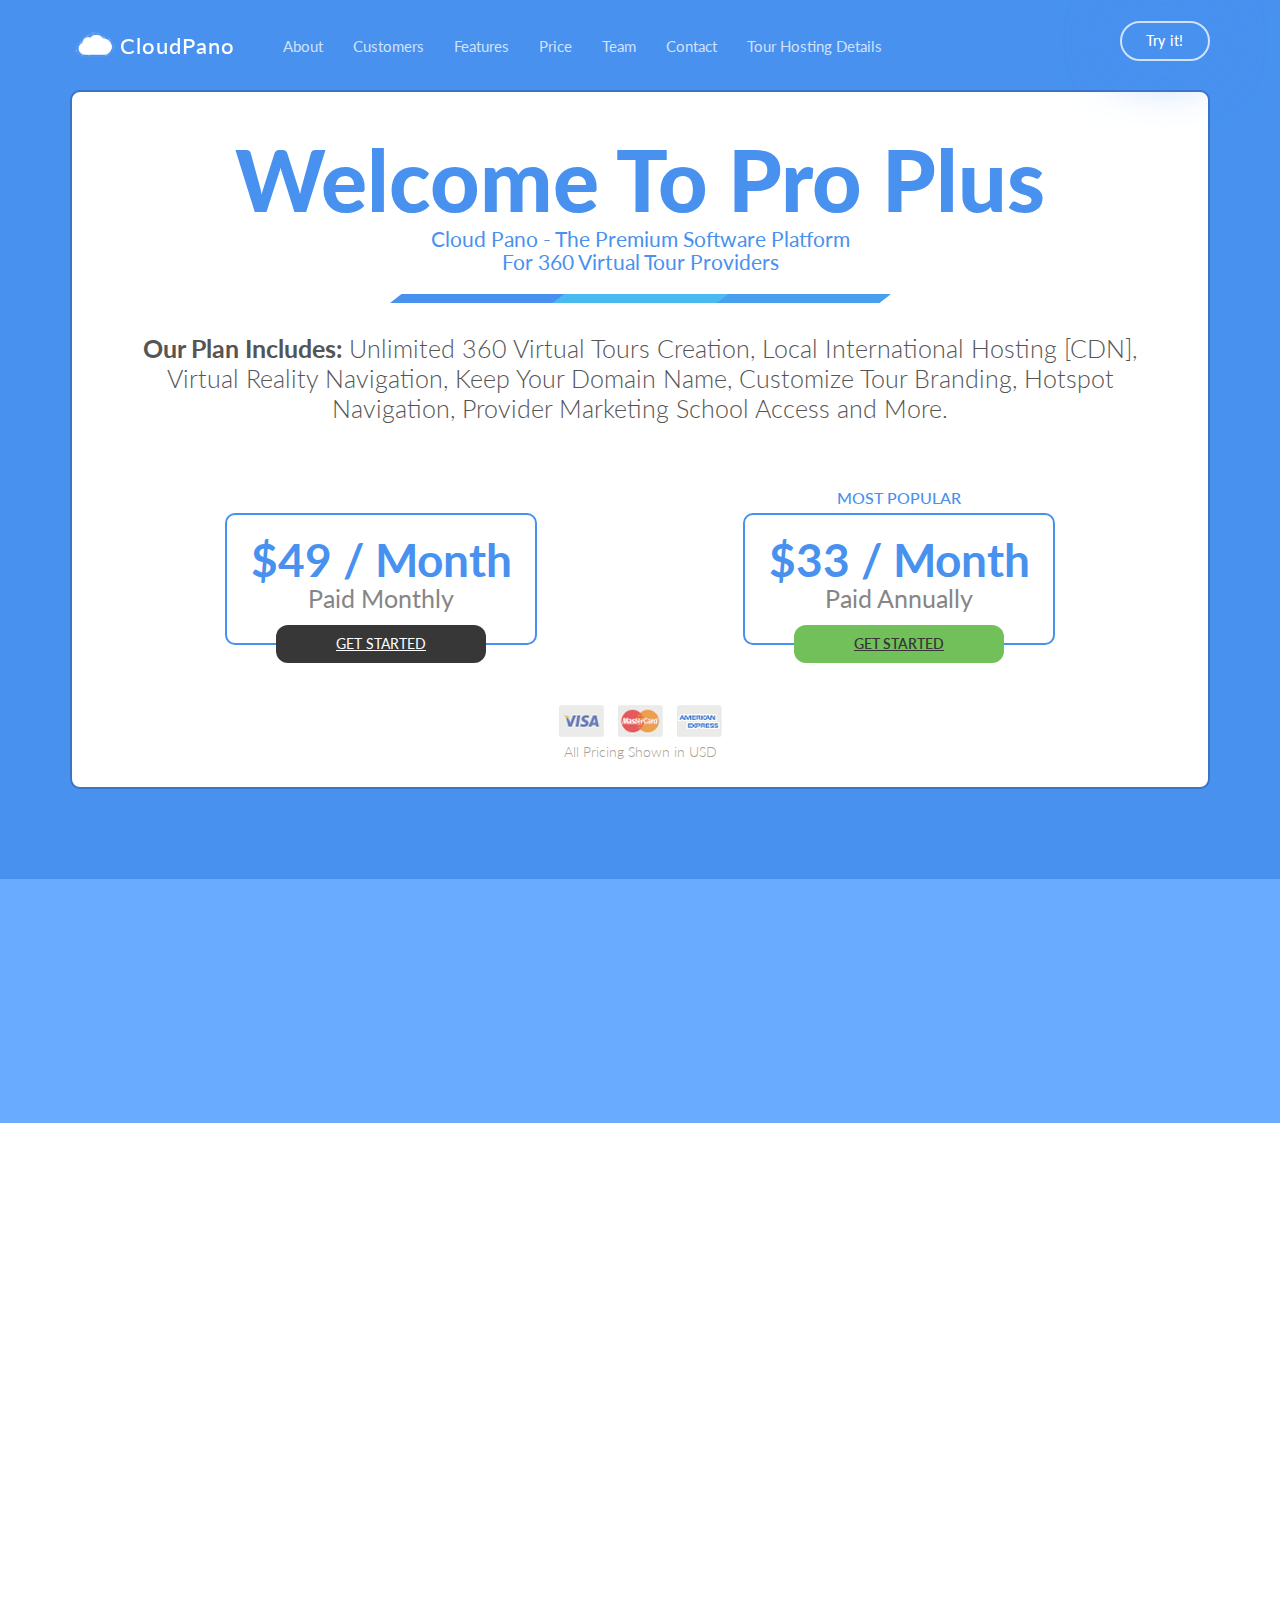
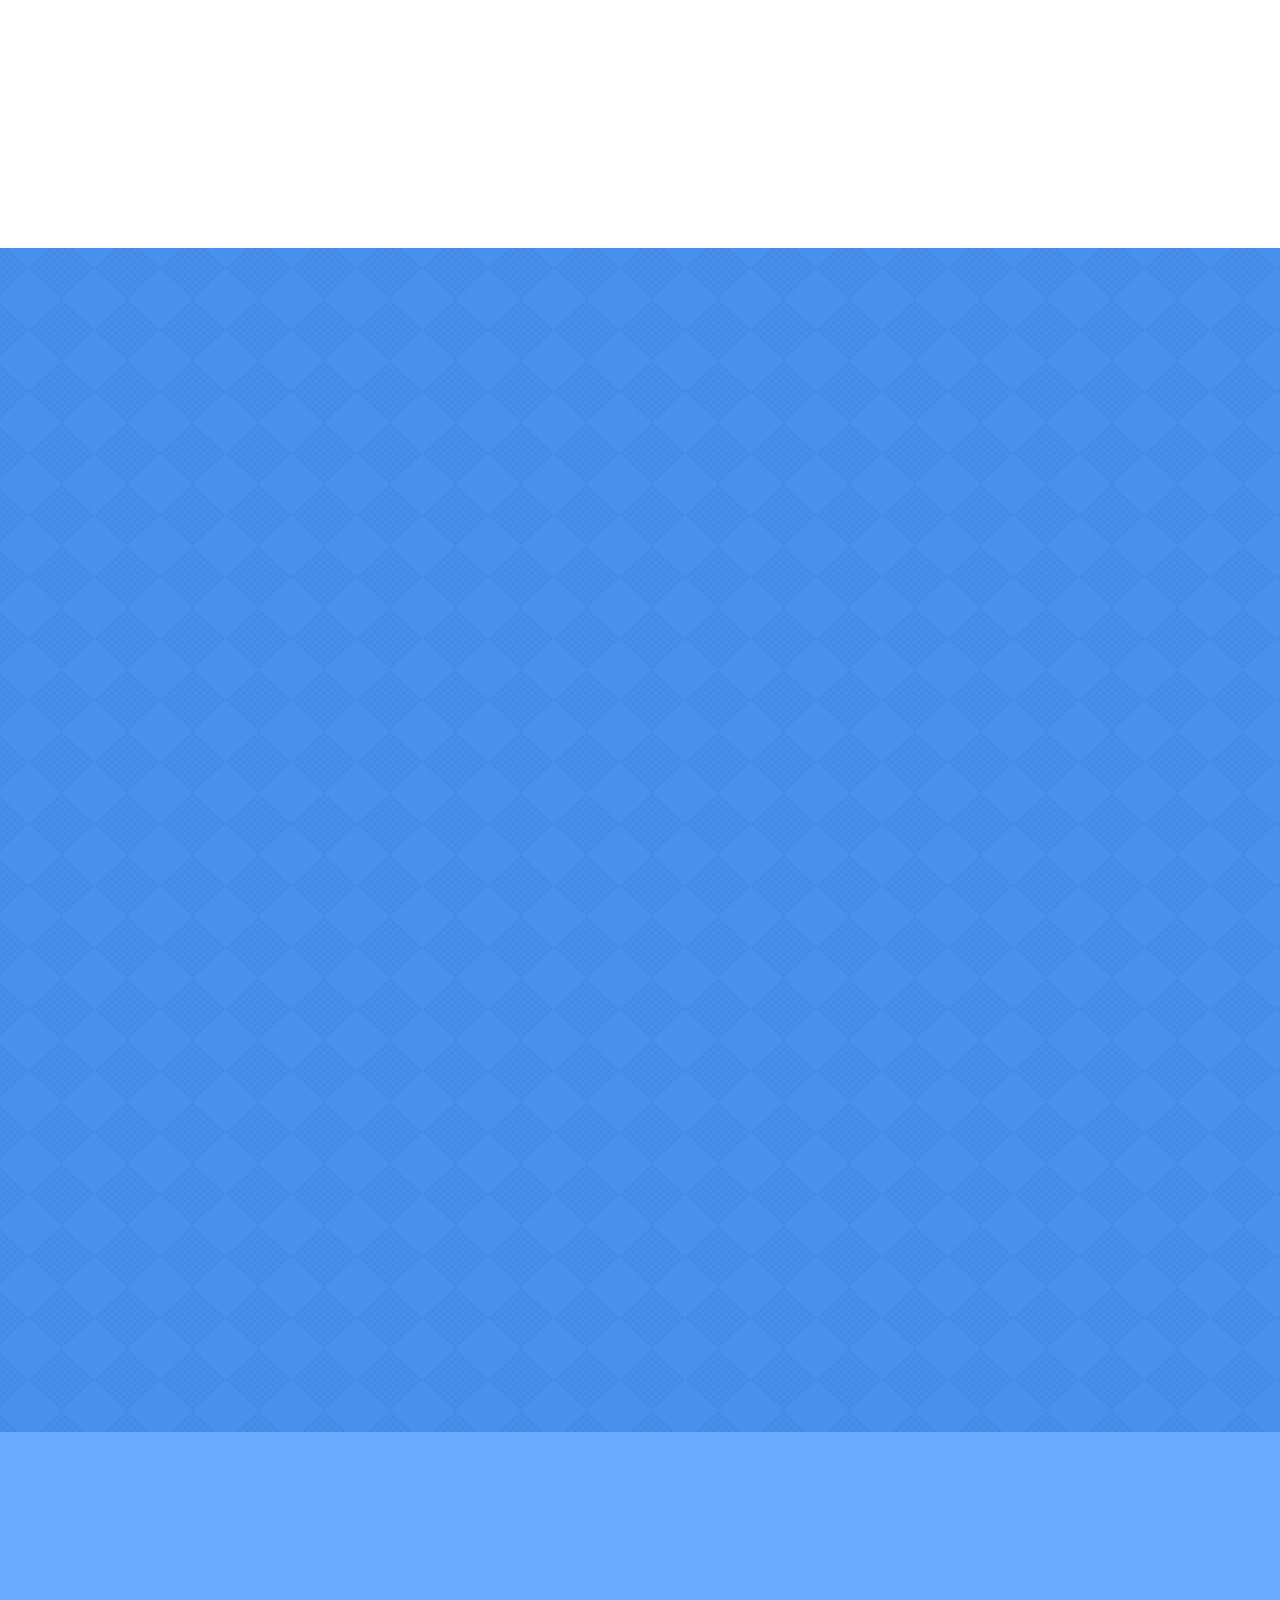
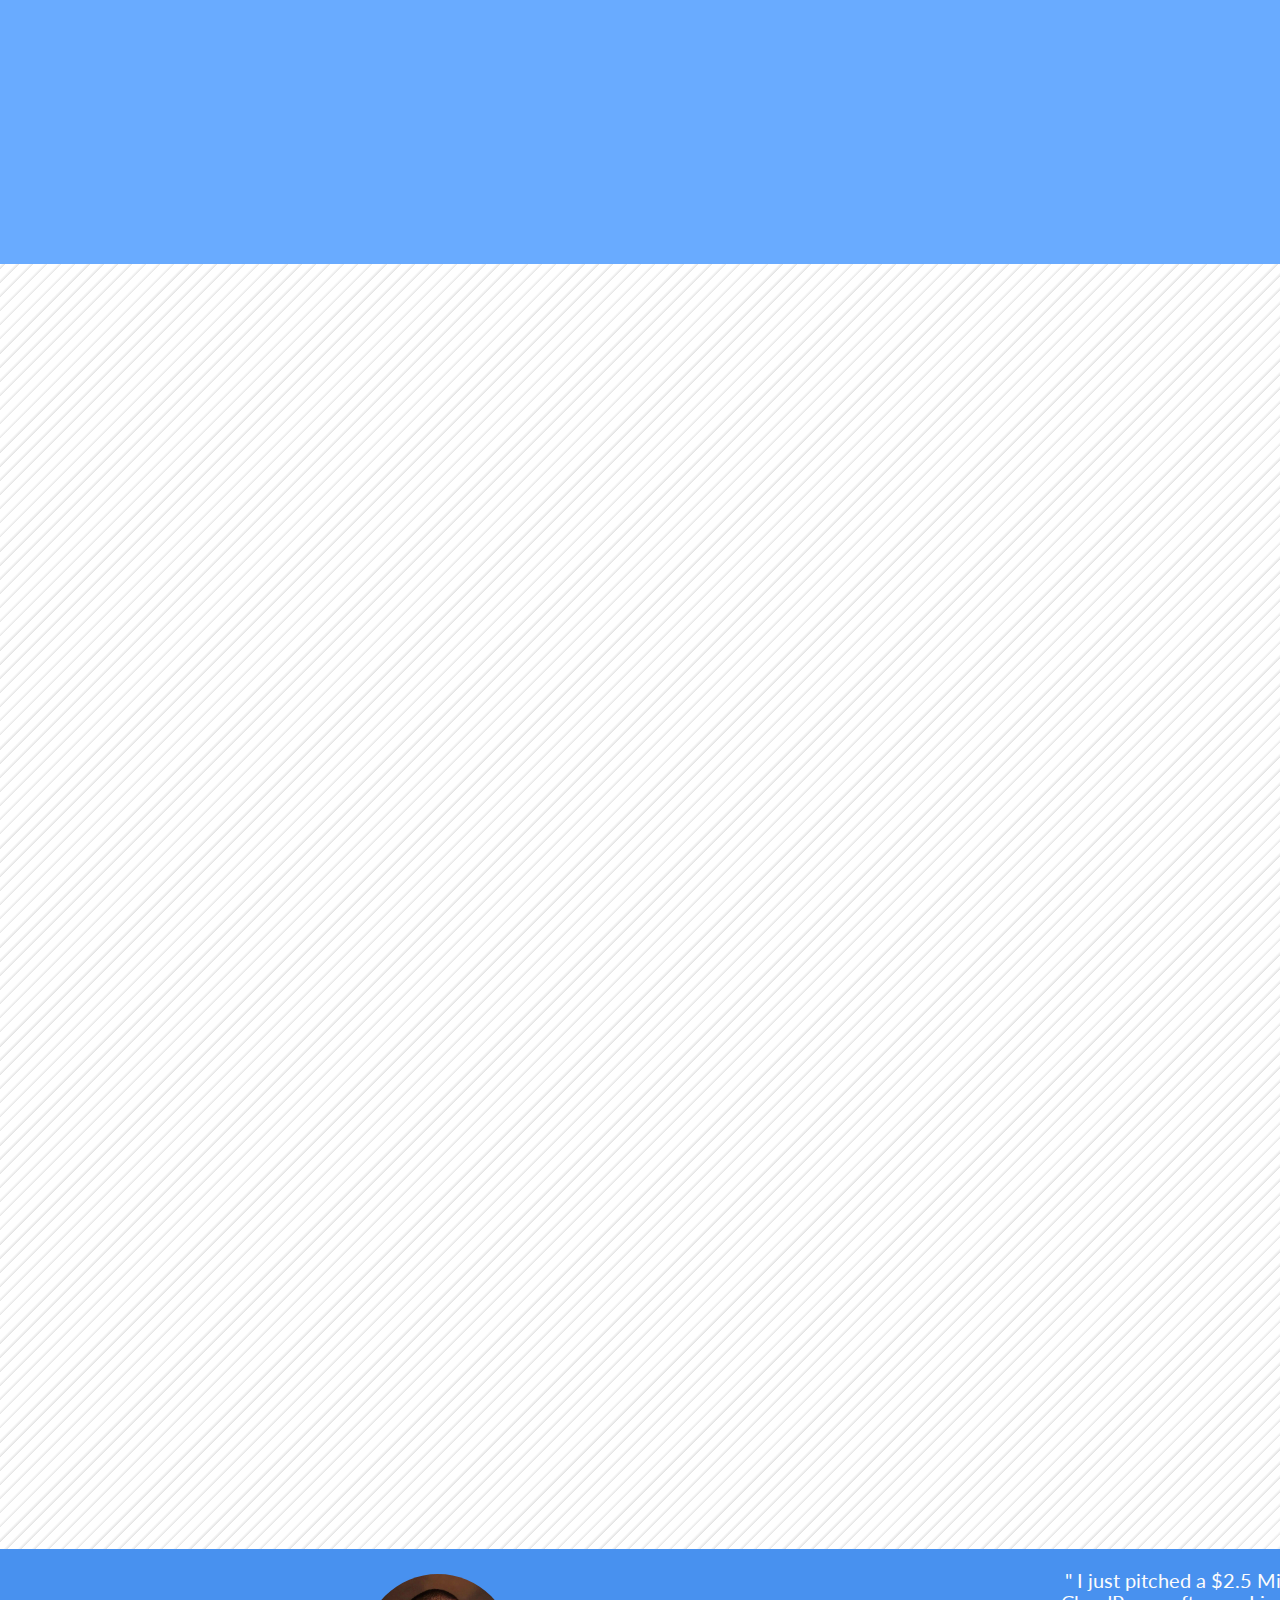
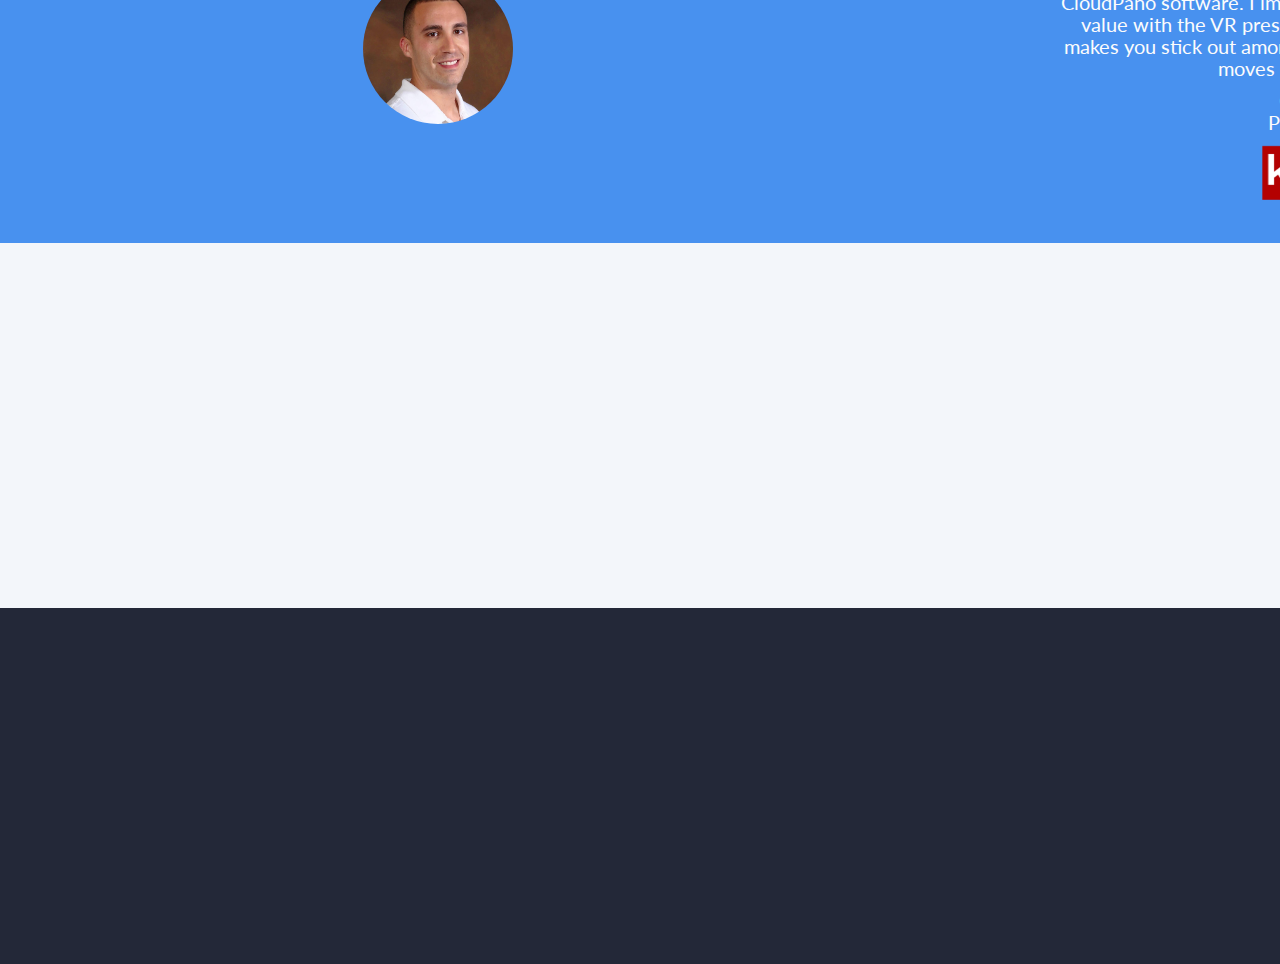
==== commit cf33e3fe: "Update index.html" ====
--- a/add-to-cart/index.html
+++ b/add-to-cart/index.html
@@ -97,7 +97,7 @@
 							<span>Cloud Pano - The Premium Software Platform <br>For 360 Virtual Tour Providers</span>
 							<img src="../img/CloudPano_after.png" alt="line-after">
 							</h1>
-							<p>Our Plan Includes: Unlimited 360 Virtual Tours Creation, Local International Hosting [CDN],
+							<p><strong>Our Plan Includes:</strong> Unlimited 360 Virtual Tours Creation, Local International Hosting [CDN],
 Virtual Reality Navigation, Keep Your Domain Name, Customize Tour Branding,
 Hotspot Navigation, Provider Marketing School Access and More.</p>
 							<div class="pricing-sec">
@@ -212,7 +212,7 @@
 			<div class="container" data-aos="zoom-in">
 				<div class="row">
 					<div class="col-lg-12 plans-sec">
-						<p>Our Plan Includes: Unlimited 360 Virtual Tours Creation, Local International Hosting [CDN],
+						<p><strong>Our Plan Includes</strong>: Unlimited 360 Virtual Tours Creation, Local International Hosting [CDN],
 Virtual Reality Navigation, Keep Your Domain Name, Customize Tour Branding,
 Hotspot Navigation, Provider Marketing School Access and More.</p>
 					</div>
@@ -363,7 +363,7 @@
 					<div class="col-md-6 col-sm-12" data-aos="slide-right">
 						<div class="text-center">
 							<div class="title-box-icon" data-aos="fade-up">
-									<h1 class="h1 feature aos-init aos-animate" data-aos="fade-up">Create your first tour in under five minutes!</h1>
+									<h1 class="h1 feature aos-init aos-animate" data-aos="fade-up">Add 360 virtual tours to your business, get unlimited access to our platform. Choose the plan thats right for you.</h1>
 								</div>
 							</div>
 						</div>
--- a/css/style.css
+++ b/css/style.css
@@ -1838,6 +1838,7 @@
     border-radius: 12px;
     padding: 8px;
     text-transform: uppercase;
+    text-decoration: underline;
 }
 #add-to-cart .cart-sm .cart-bnr .pricing-sec .pricing .prc-box .grn {
     position: absolute;
@@ -1855,6 +1856,7 @@
     padding: 8px;
     text-transform: uppercase;
     font-weight: 600;
+    text-decoration: underline;
 }
 #add-to-cart .cart-sm .cart-bnr .payments {
     margin-top: 60px;
@@ -2012,6 +2014,7 @@
     border-radius: 12px;
     padding: 8px;
     text-transform: uppercase;
+    text-decoration: underline;
 }
 #plans .prc-box .grn {
     position: absolute;
@@ -2029,6 +2032,7 @@
     padding: 8px;
     text-transform: uppercase;
     font-weight: 600;
+    text-decoration: underline;
 }
 #plans .plans-list p {
     font-size: 16px;
@@ -2204,6 +2208,13 @@
 }
 #tsm #testimonials .owl-controls.clickable .owl-page span:hover {
     opacity: 0.8;
+}
+#qa .lst3 .qa-dsc {
+    padding: 10px;
+}
+#qa .lst3 .qa-dsc p {
+    font-size: 85%;
+    line-height: 18px;
 }
  /*======= 11. Responsive =======*/
 
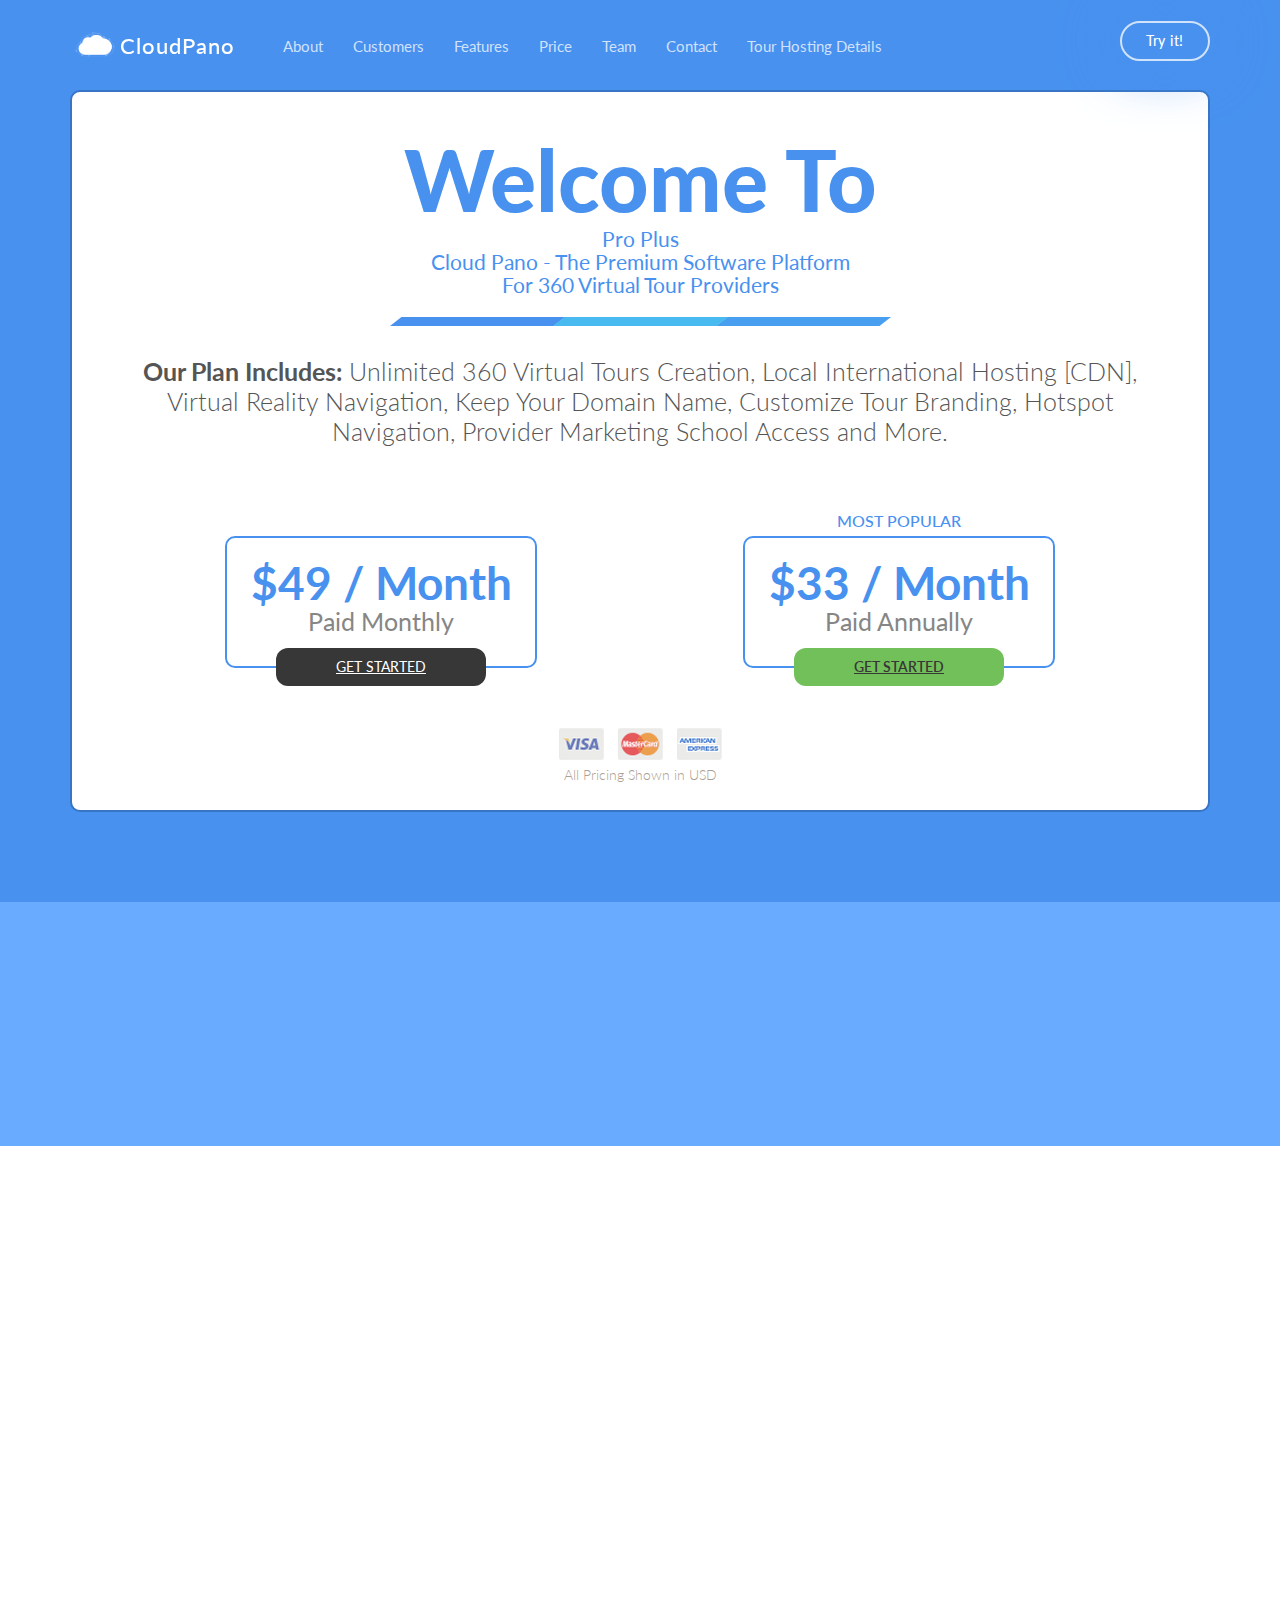
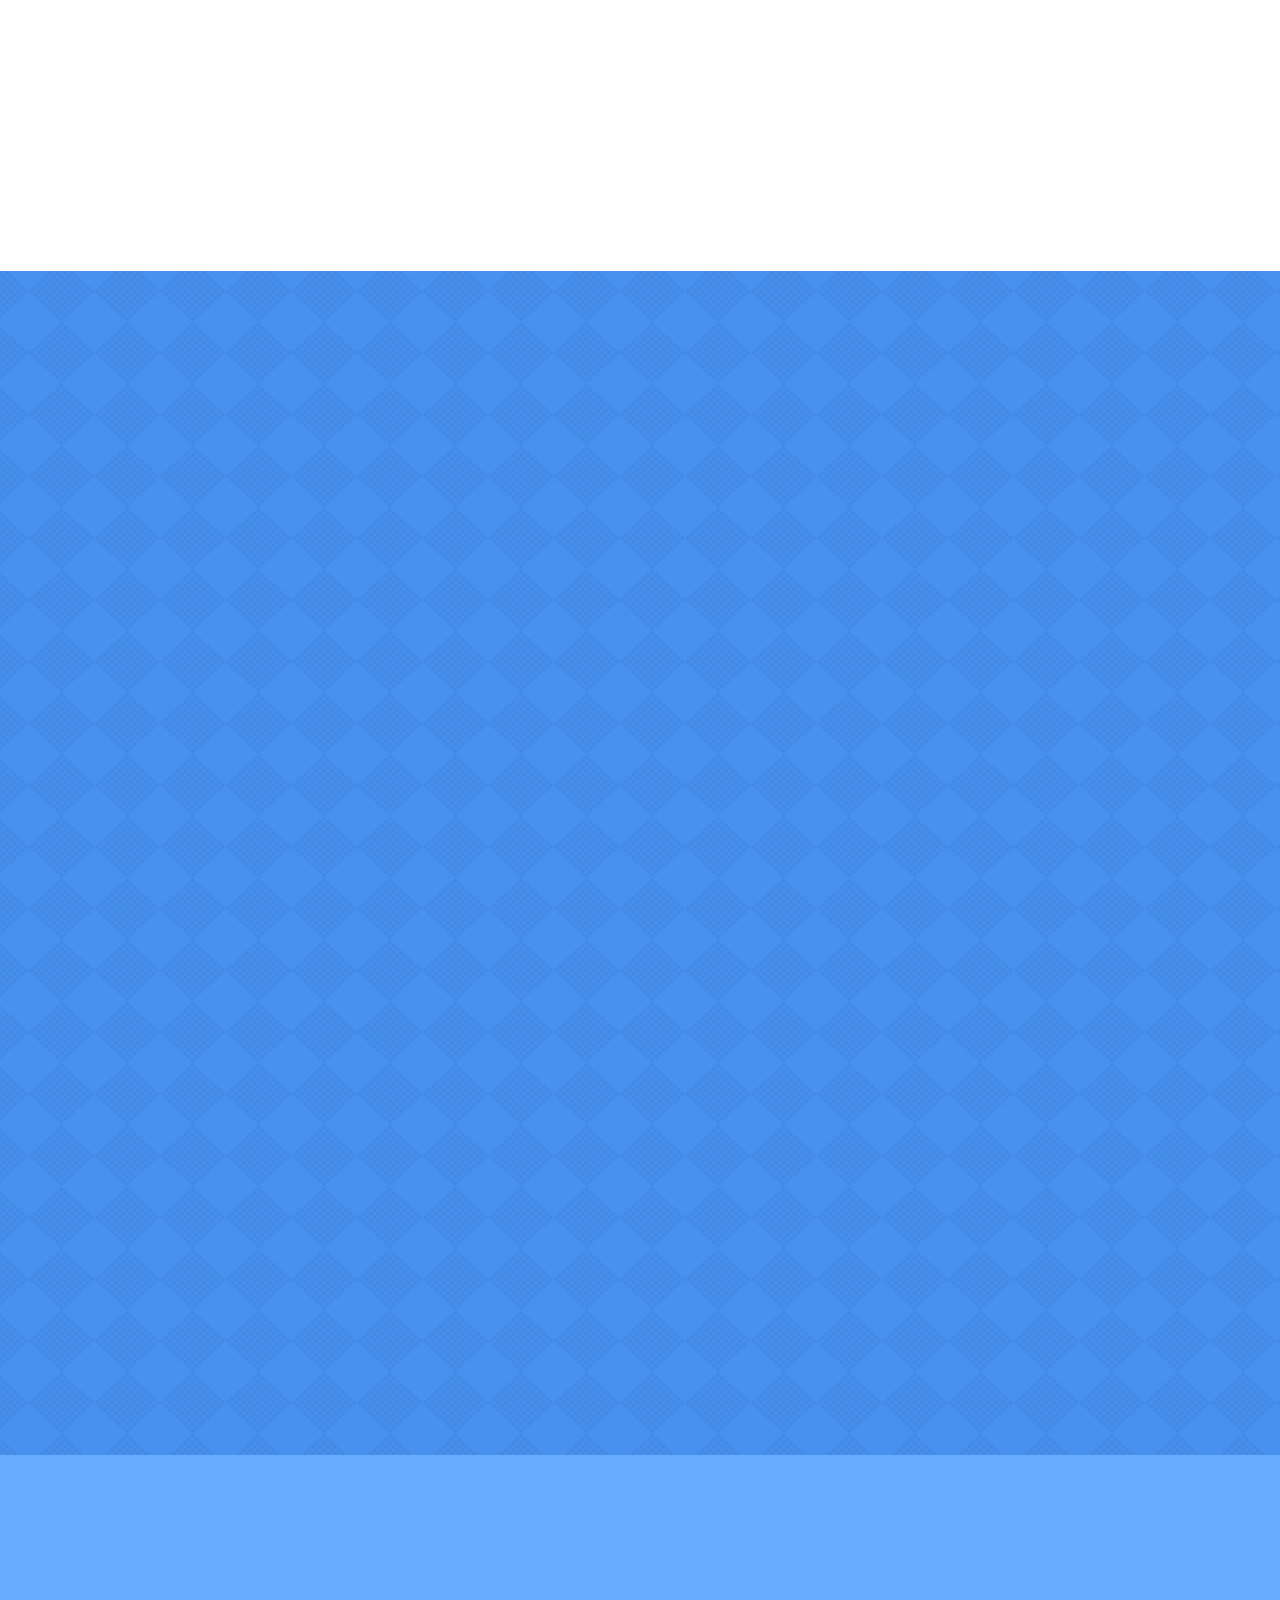
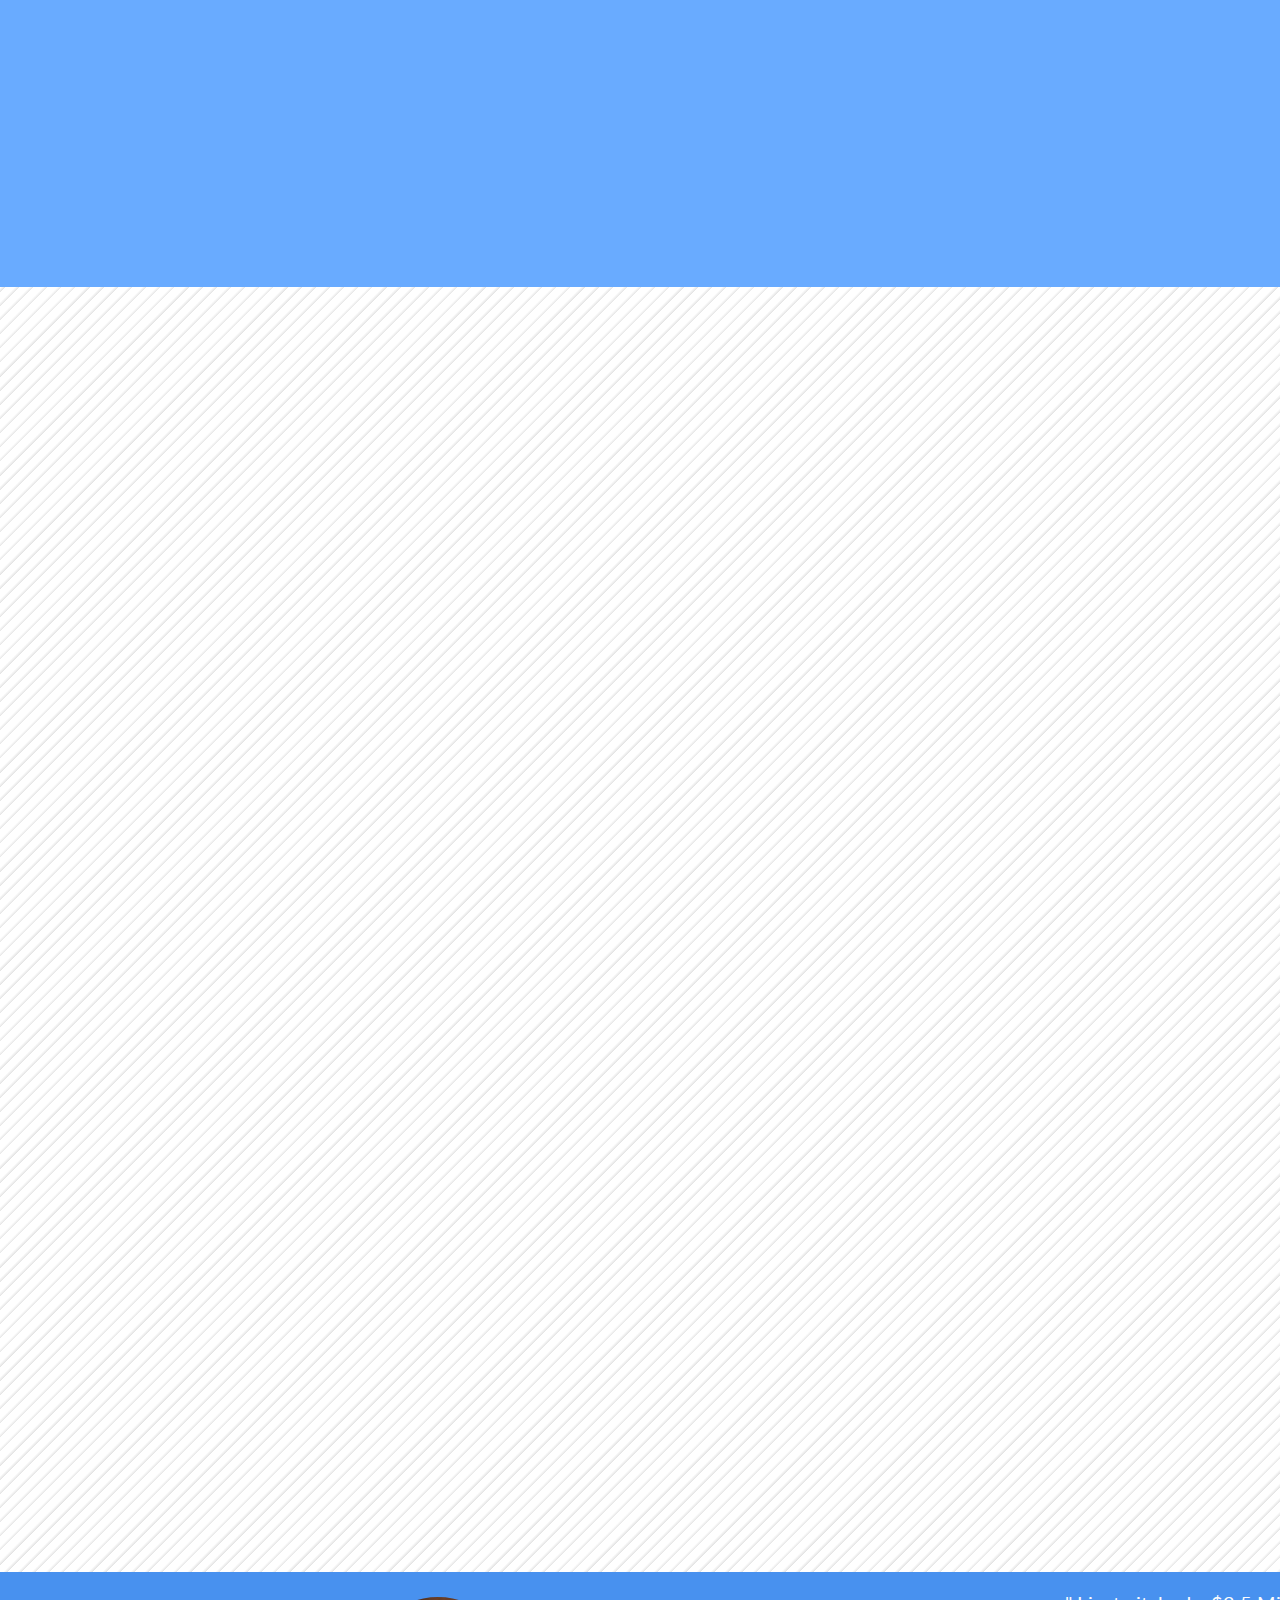
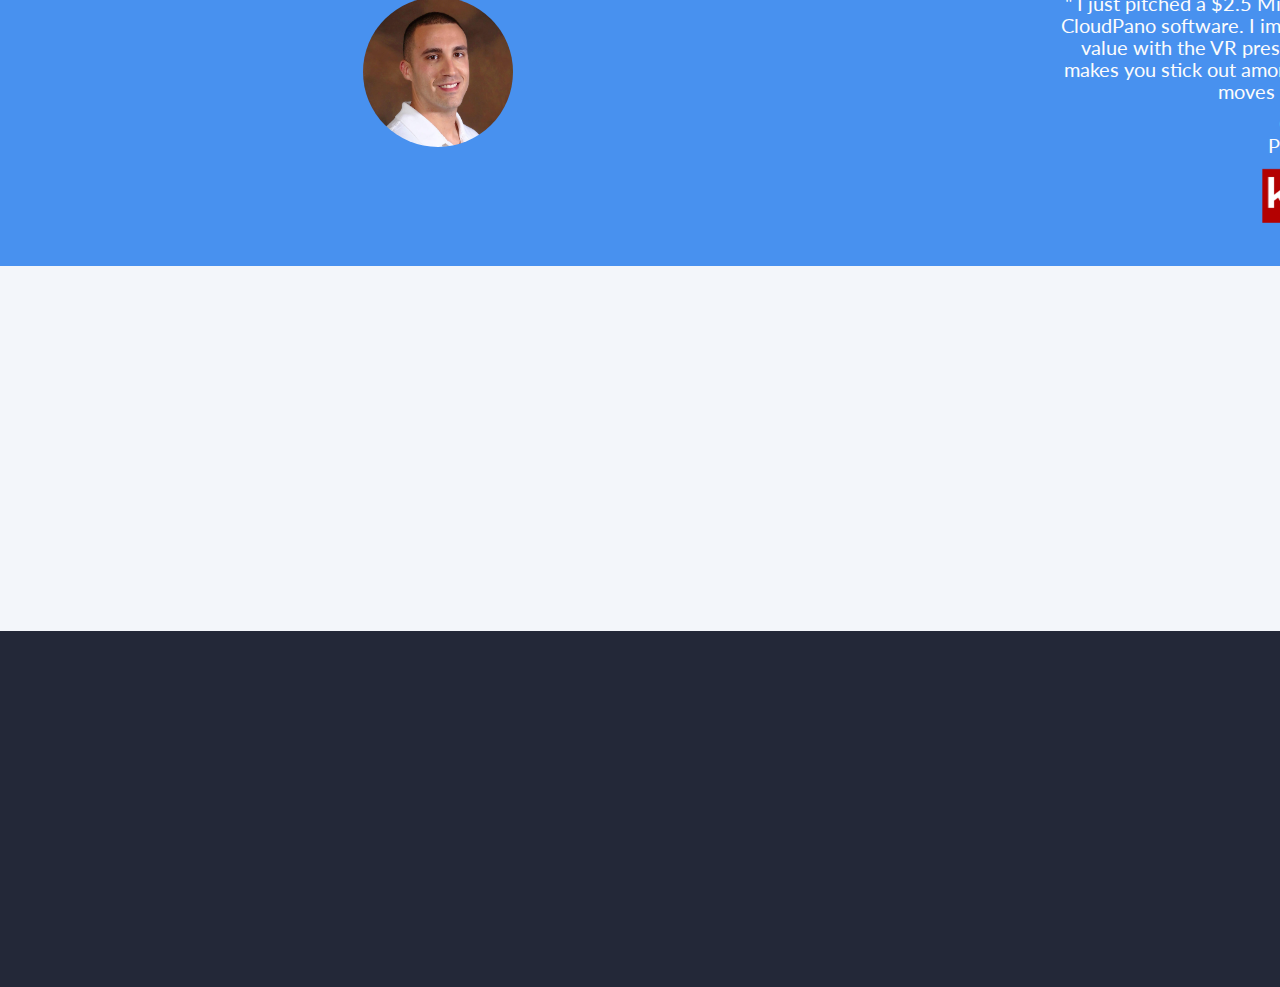
==== commit 1302e8cd: "Update index.html" ====
--- a/add-to-cart/index.html
+++ b/add-to-cart/index.html
@@ -93,7 +93,7 @@
 				<div class="row">
 					<div class="col-md-12">
 						<div class="cart-bnr">
-							<h1>Welcome To Pro Plus
+							<h1>Welcome To <span class="tt-br">Pro Plus</span>
 							<span>Cloud Pano - The Premium Software Platform <br>For 360 Virtual Tour Providers</span>
 							<img src="../img/CloudPano_after.png" alt="line-after">
 							</h1>
@@ -212,7 +212,7 @@
 			<div class="container" data-aos="zoom-in">
 				<div class="row">
 					<div class="col-lg-12 plans-sec">
-						<p><strong>Our Plan Includes</strong>: Unlimited 360 Virtual Tours Creation, Local International Hosting [CDN],
+						<p><strong>Our Plan Includes:</strong> Unlimited 360 Virtual Tours Creation, Local International Hosting [CDN],
 Virtual Reality Navigation, Keep Your Domain Name, Customize Tour Branding,
 Hotspot Navigation, Provider Marketing School Access and More.</p>
 					</div>
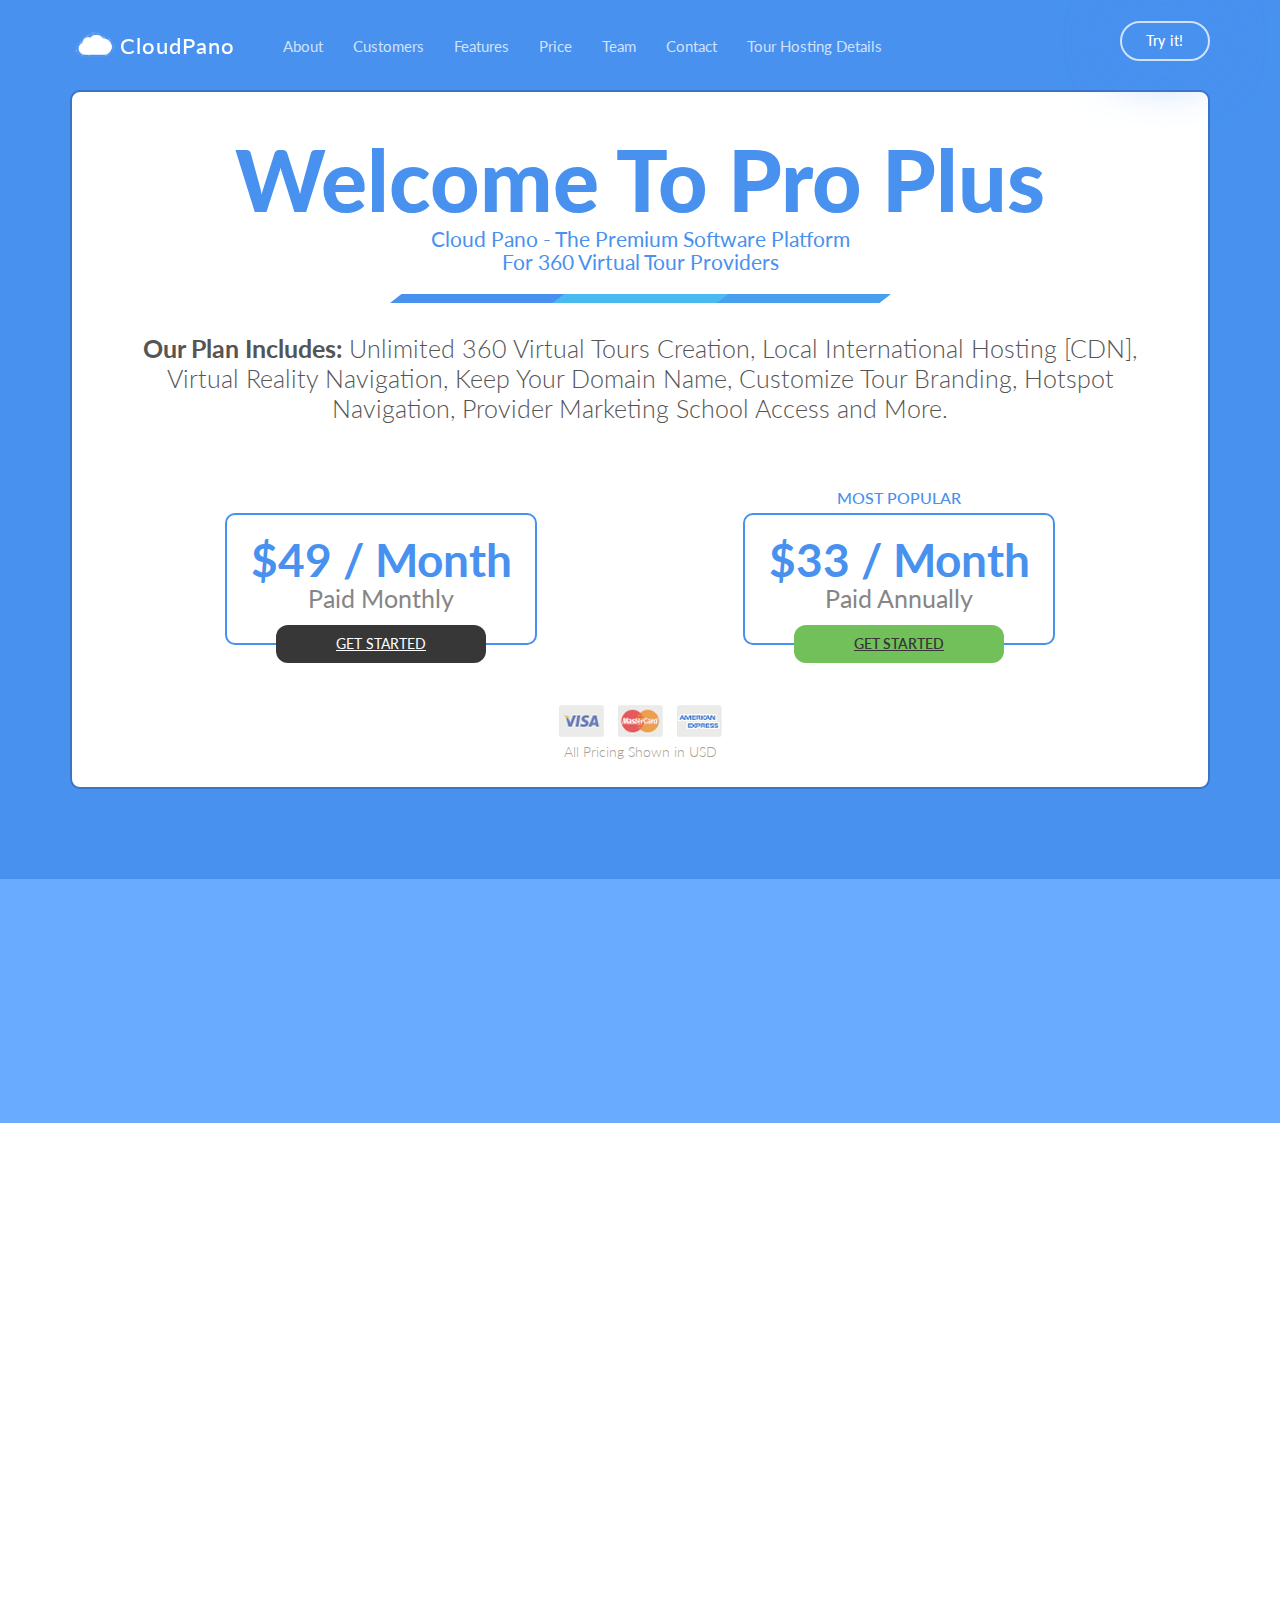
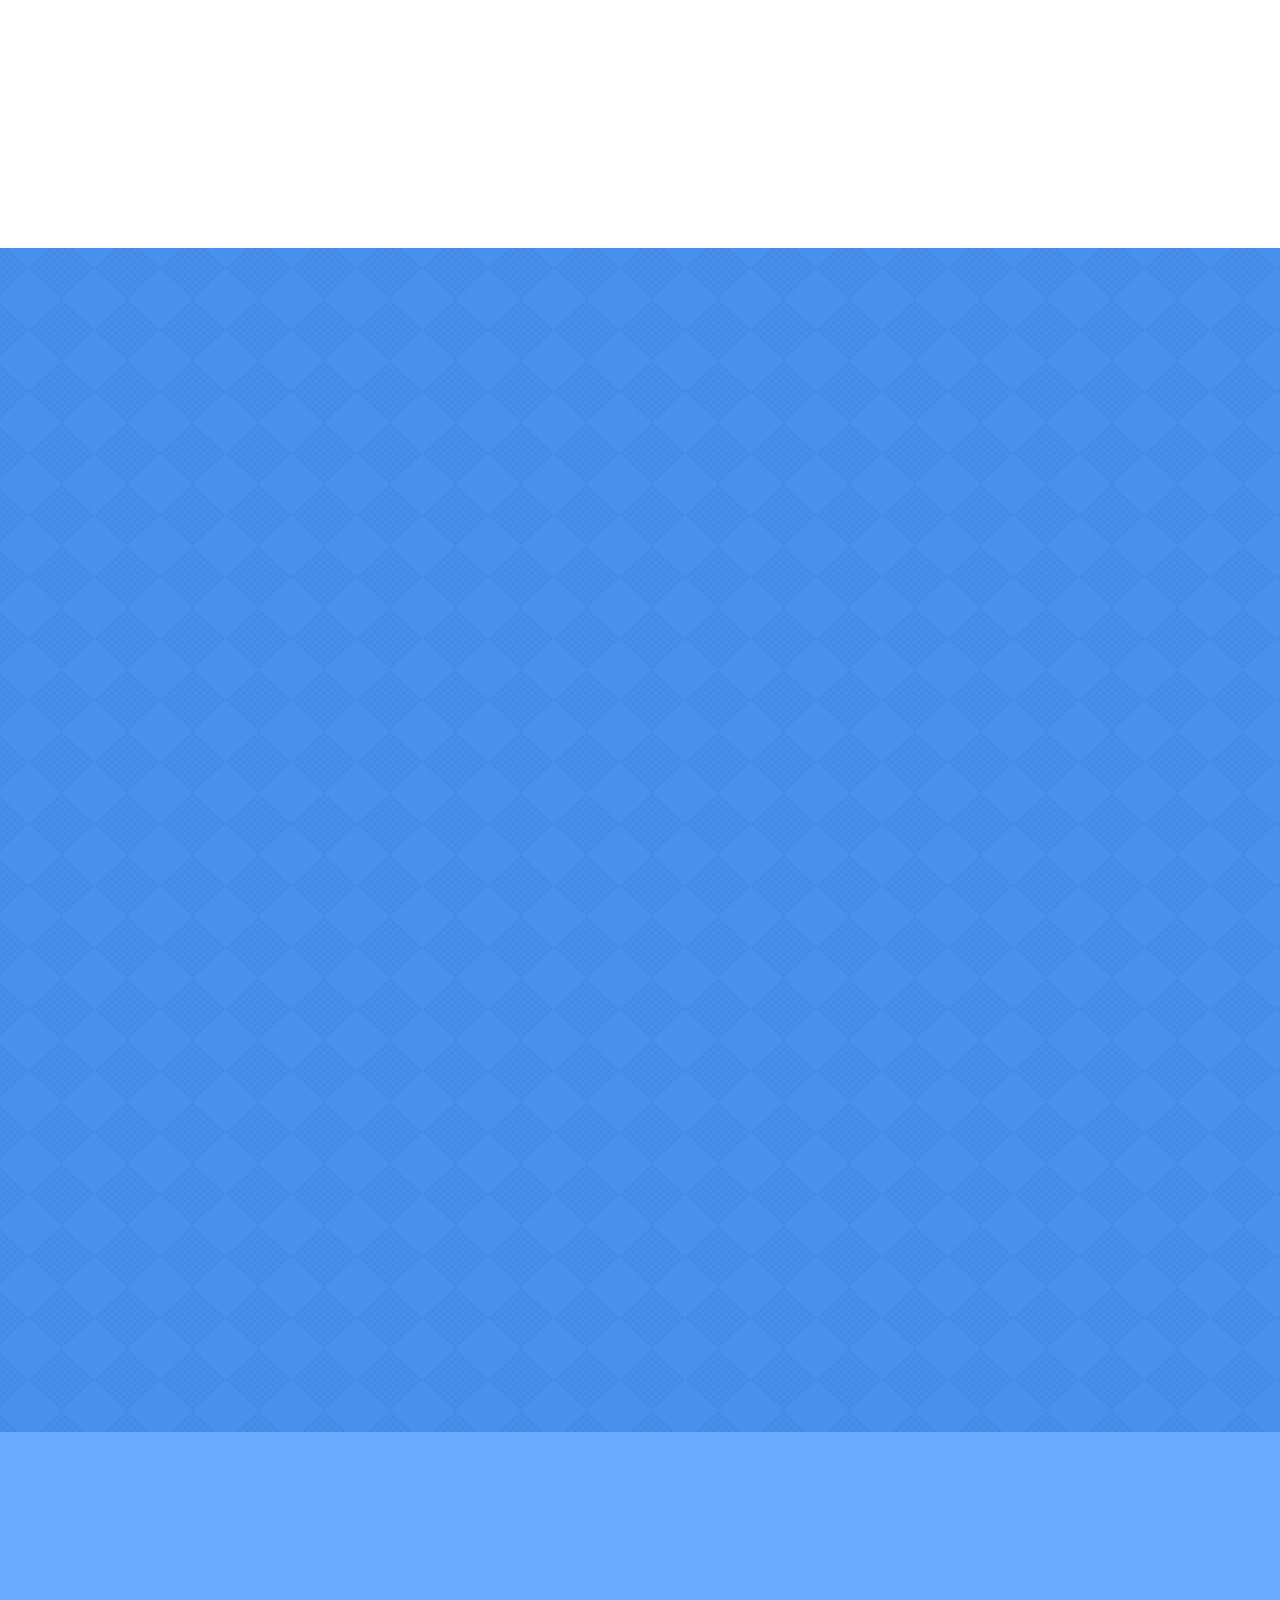
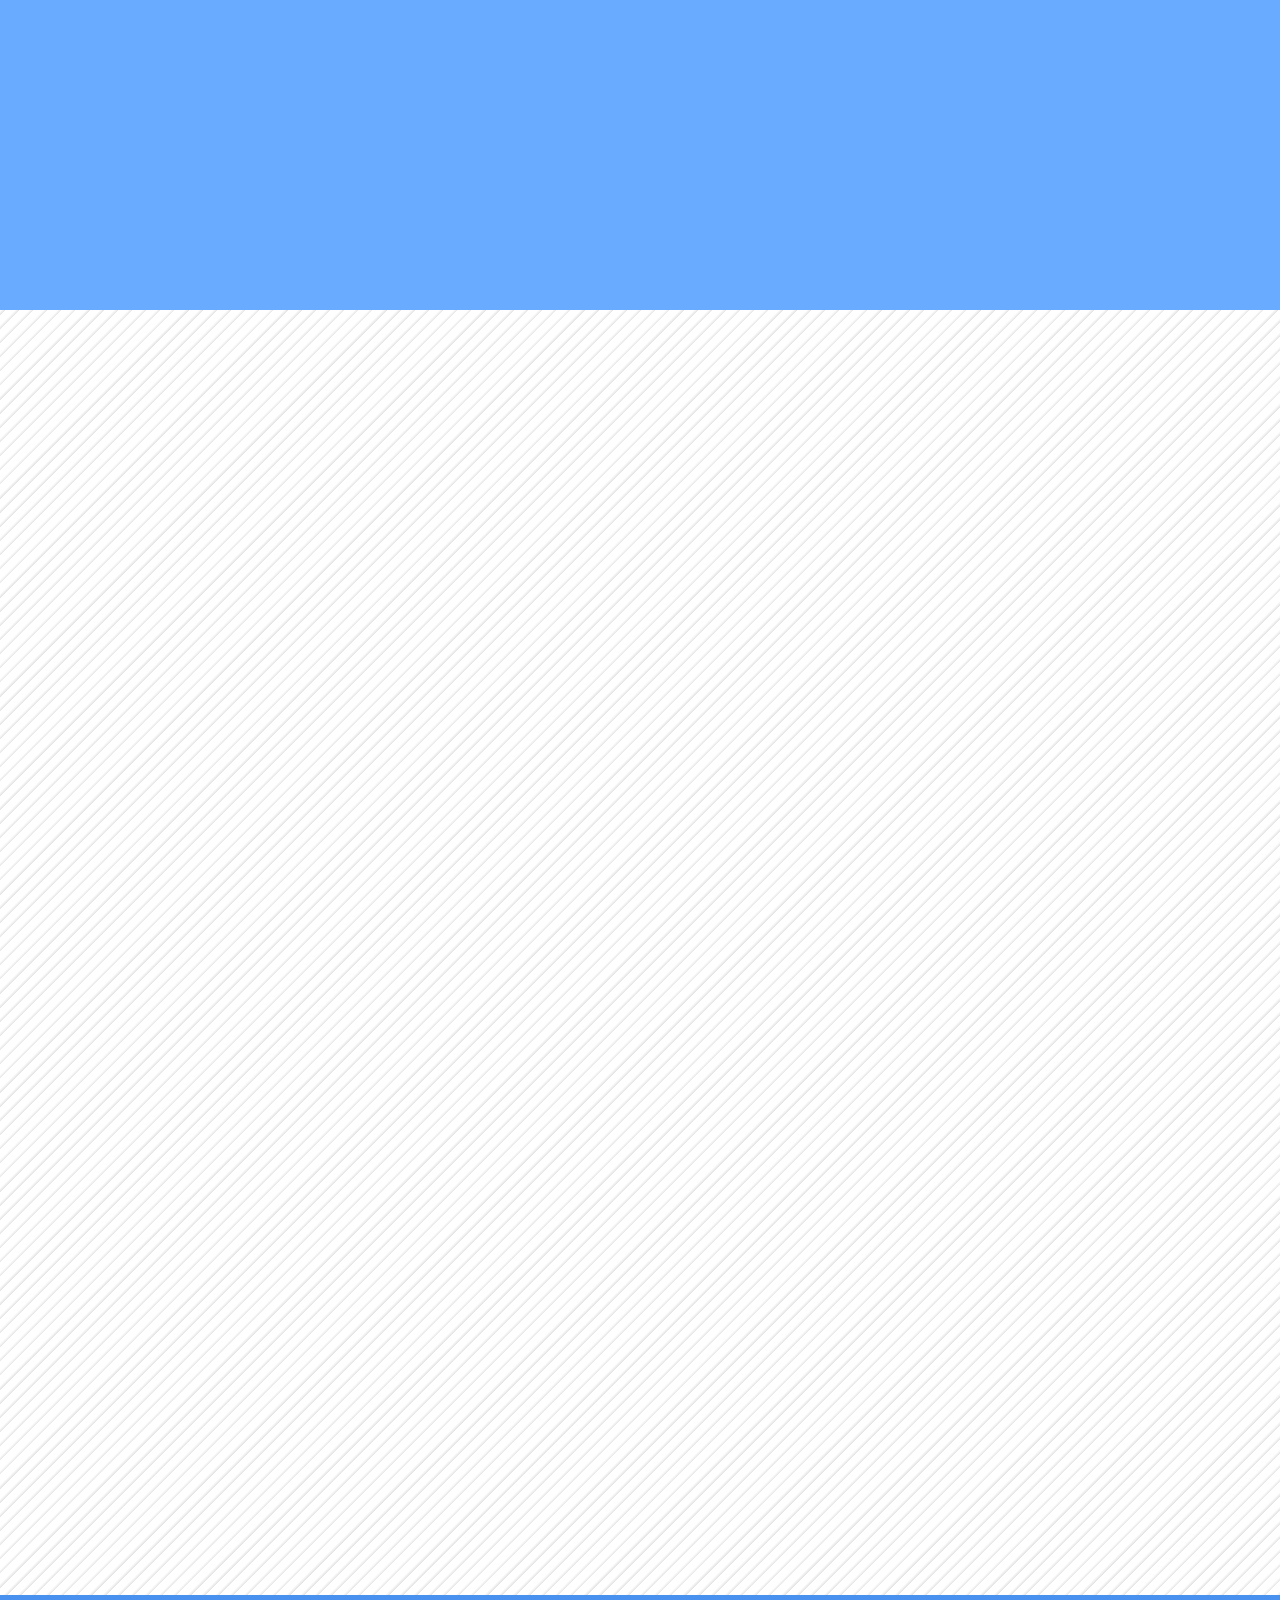
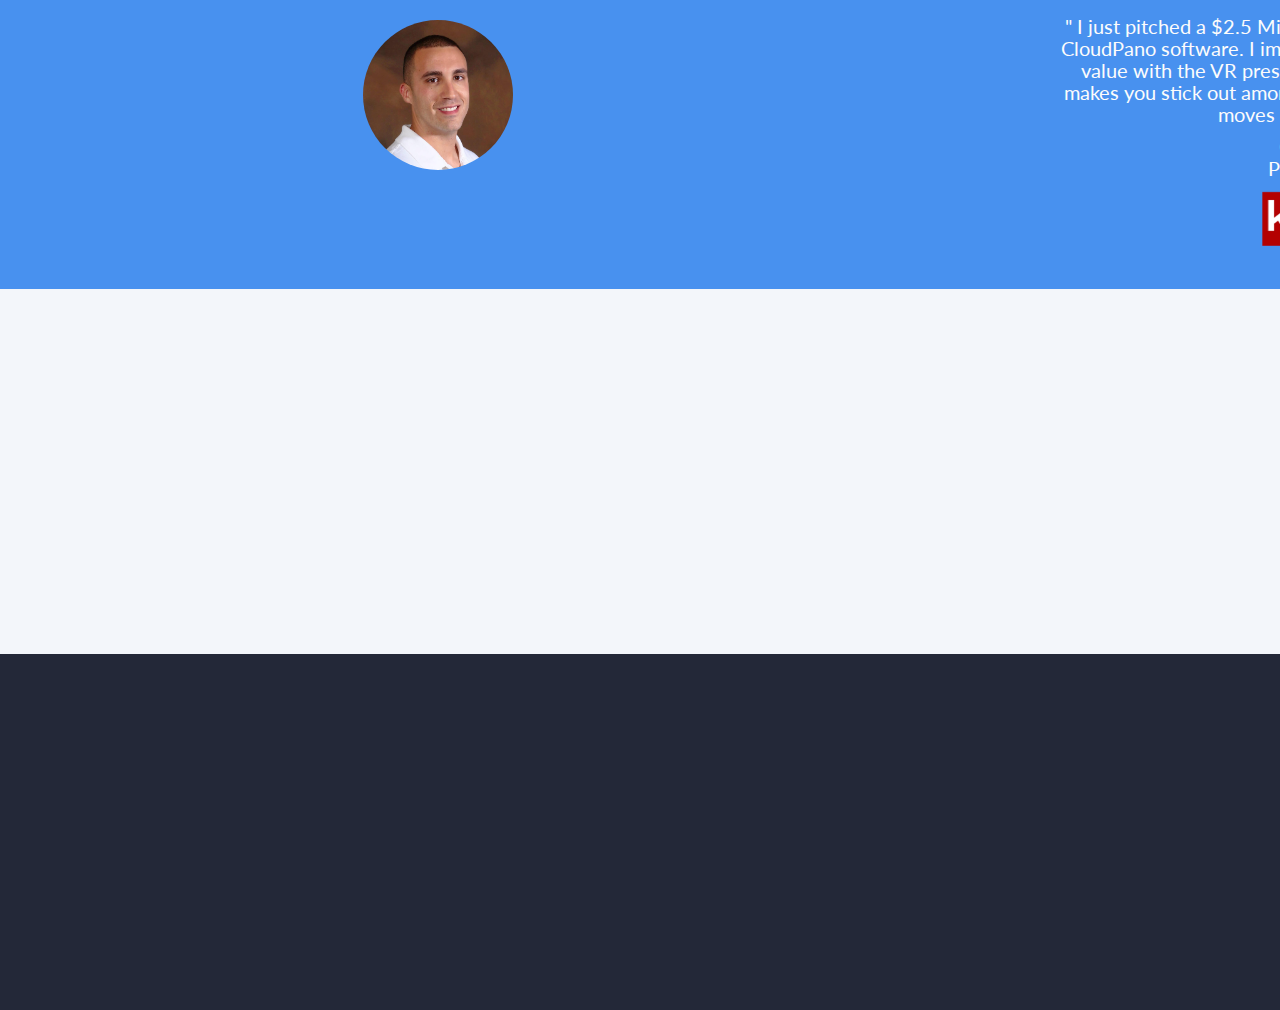
==== commit a6165f3a: "Update index.html" ====
--- a/add-to-cart/index.html
+++ b/add-to-cart/index.html
@@ -215,6 +215,7 @@
 						<p><strong>Our Plan Includes:</strong> Unlimited 360 Virtual Tours Creation, Local International Hosting [CDN],
 Virtual Reality Navigation, Keep Your Domain Name, Customize Tour Branding,
 Hotspot Navigation, Provider Marketing School Access and More.</p>
+						<h3>Click <a href="#">Get Started</a></h3>
 					</div>
 					<div class="plans-list">
 						<div class="col-lg-6">
--- a/css/style.css
+++ b/css/style.css
@@ -2216,6 +2216,15 @@
     font-size: 85%;
     line-height: 18px;
 }
+#add-to-cart .cart-sm .cart-bnr h1 .tt-br {
+    display: inline;
+    font-size: 86px;
+    color: #4891ef;
+    font-family: 'Lato', sans-serif;
+    font-weight: 900;
+    position: relative;
+    margin-bottom: 60px;
+}
  /*======= 11. Responsive =======*/
 
  @media (min-width: 768px) {
@@ -2244,7 +2253,7 @@
      }
 	/*add to cart responsive 990px*/
 
-	#add-to-cart .cart-sm .cart-bnr h1 {
+	#add-to-cart .cart-sm .cart-bnr h1,#add-to-cart .cart-sm .cart-bnr h1 .tt-br {
 	    font-size: 60px;
 	}
 	.col-lg-6 {
@@ -2514,7 +2523,7 @@
 	margin: 0 auto 10px;
      }
 	/*add to cart responsive 640px*/
-	#add-to-cart .cart-sm .cart-bnr h1 {
+	#add-to-cart .cart-sm .cart-bnr h1,#add-to-cart .cart-sm .cart-bnr h1 .tt-br {
 	    font-size: 45px;
 	}
 	#add-to-cart .cart-sm .cart-bnr h1 img {
@@ -2590,12 +2599,17 @@
 	#qa .qa-cont-inr .qa-cont-fj .qa-tt p {
 	    font-size: 18px;
 	}
+	#add-to-cart .cart-sm .cart-bnr h1 .tt-br {
+	    display: block;
+	    margin-bottom: 0;
+	}
 }
 @media (max-width: 440px) {
 	/*add to cart responsive 440px*/
 
-	#add-to-cart .cart-sm .cart-bnr h1 {
+	#add-to-cart .cart-sm .cart-bnr h1, #add-to-cart .cart-sm .cart-bnr h1 .tt-br {
 	    font-size: 30px;
+	    padding-top: 0;
 	}
 	#add-to-cart .cart-sm .cart-bnr h1 span {
 	    font-size: 15px;
@@ -2664,7 +2678,7 @@
 	#add-to-cart .cart-sm .cart-bnr {
 	    padding: 20px 20px 10px 20px;
 	}
-	#add-to-cart .cart-sm .cart-bnr h1 {
+	#add-to-cart .cart-sm .cart-bnr h1,#add-to-cart .cart-sm .cart-bnr h1 .tt-br {
 	    font-size: 25px;
 	}
 	#tsm #testimonials img {
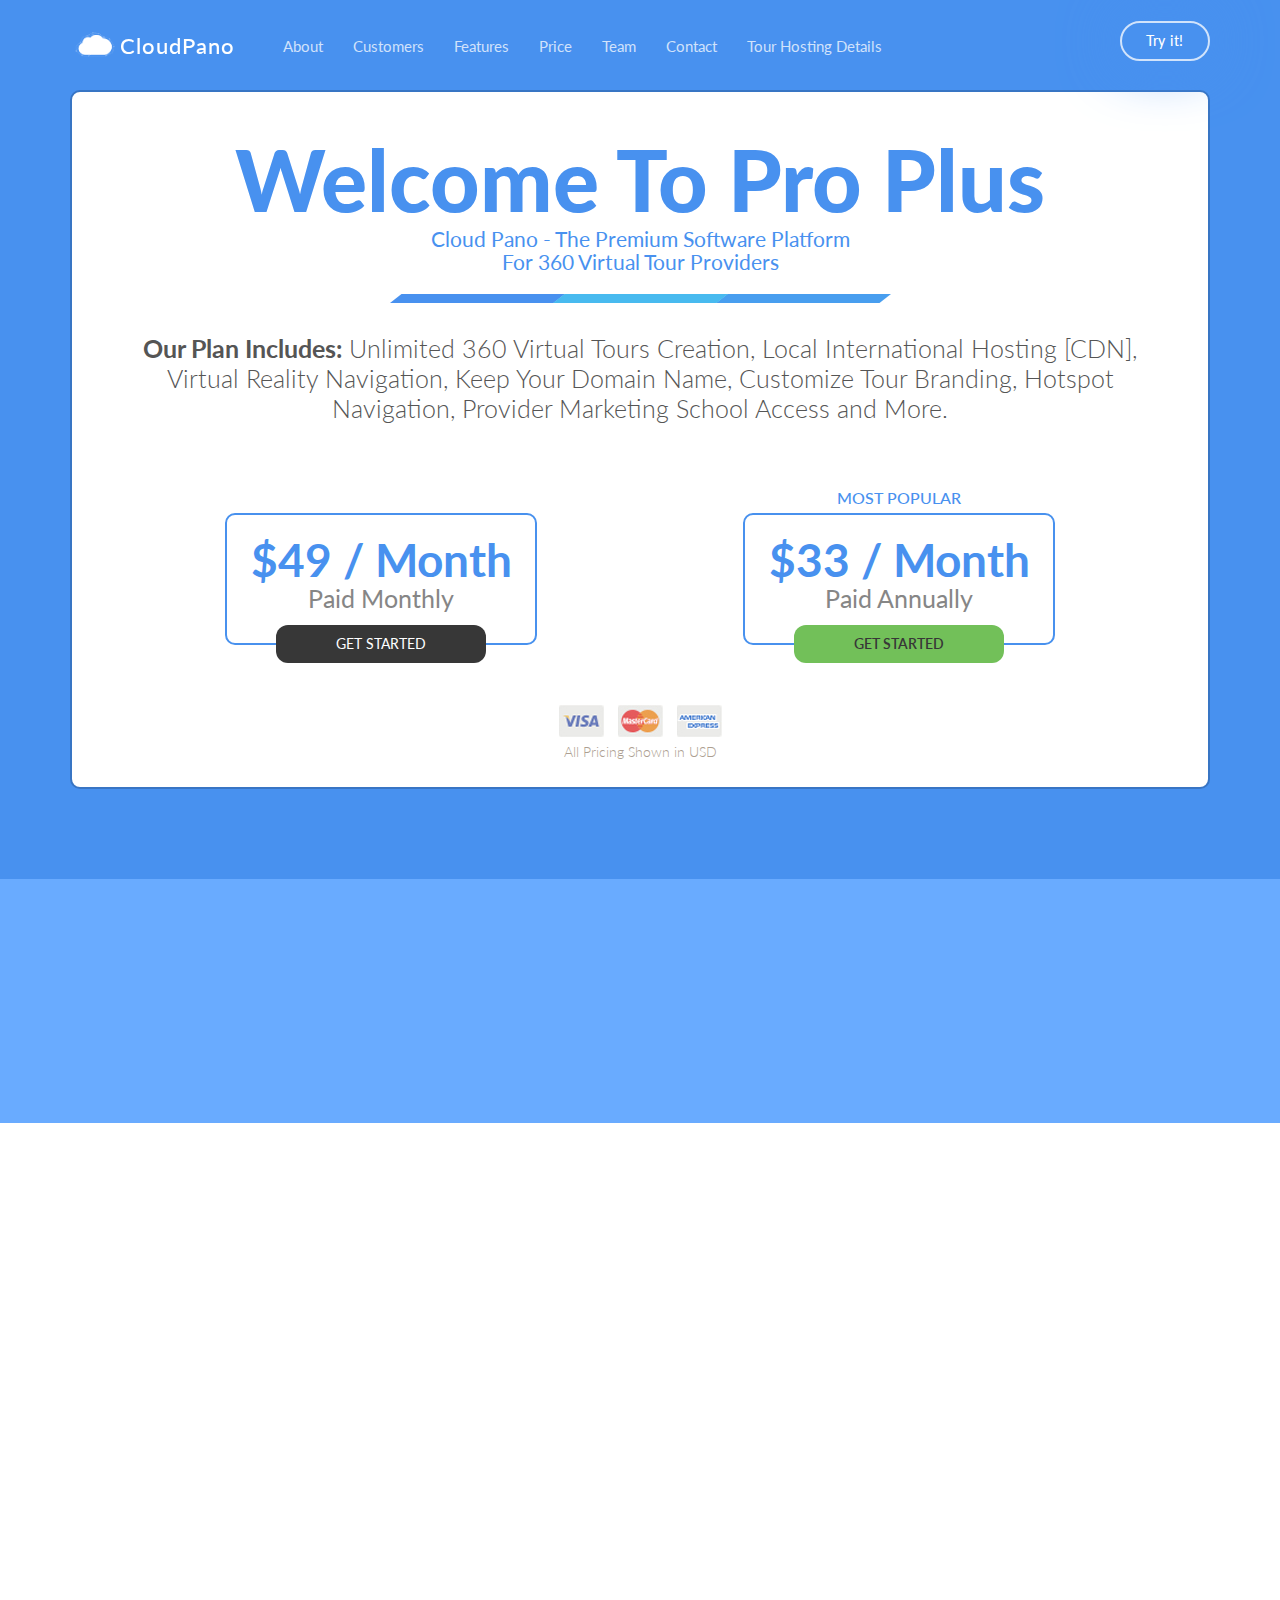
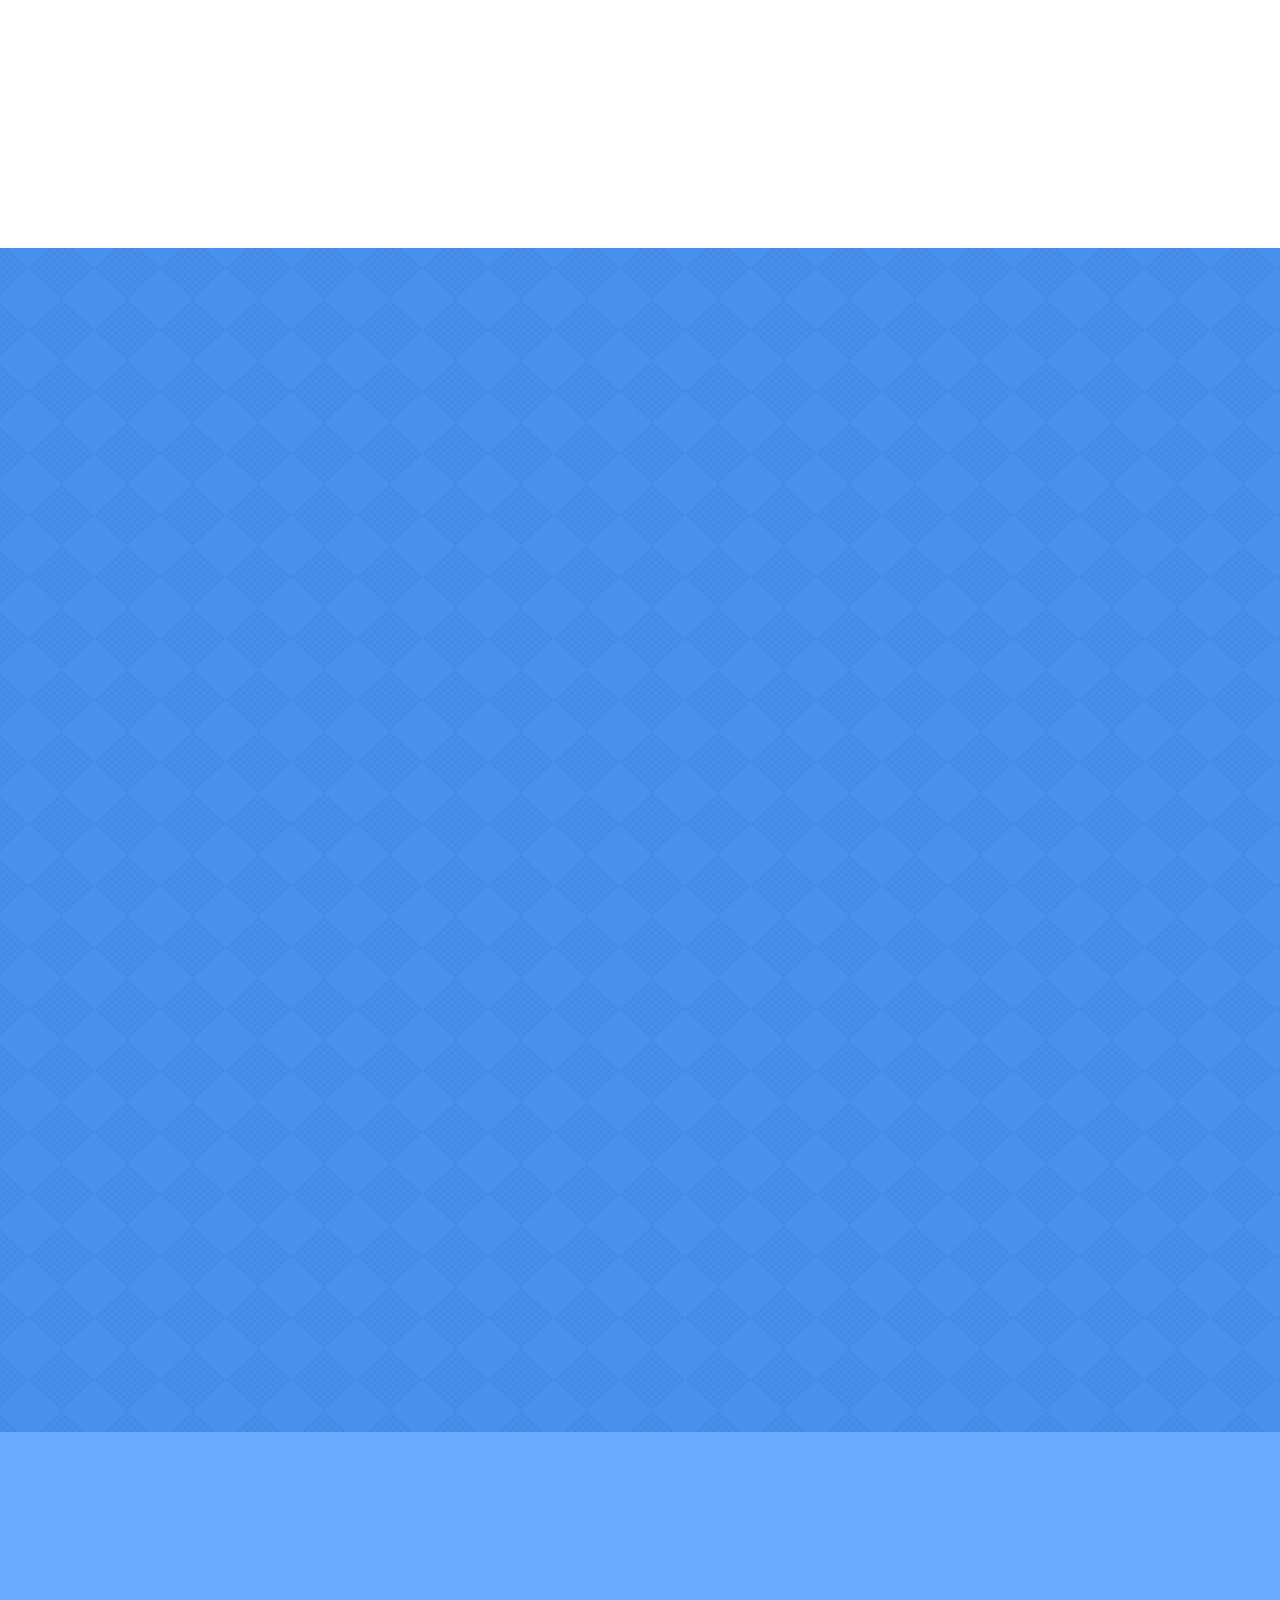
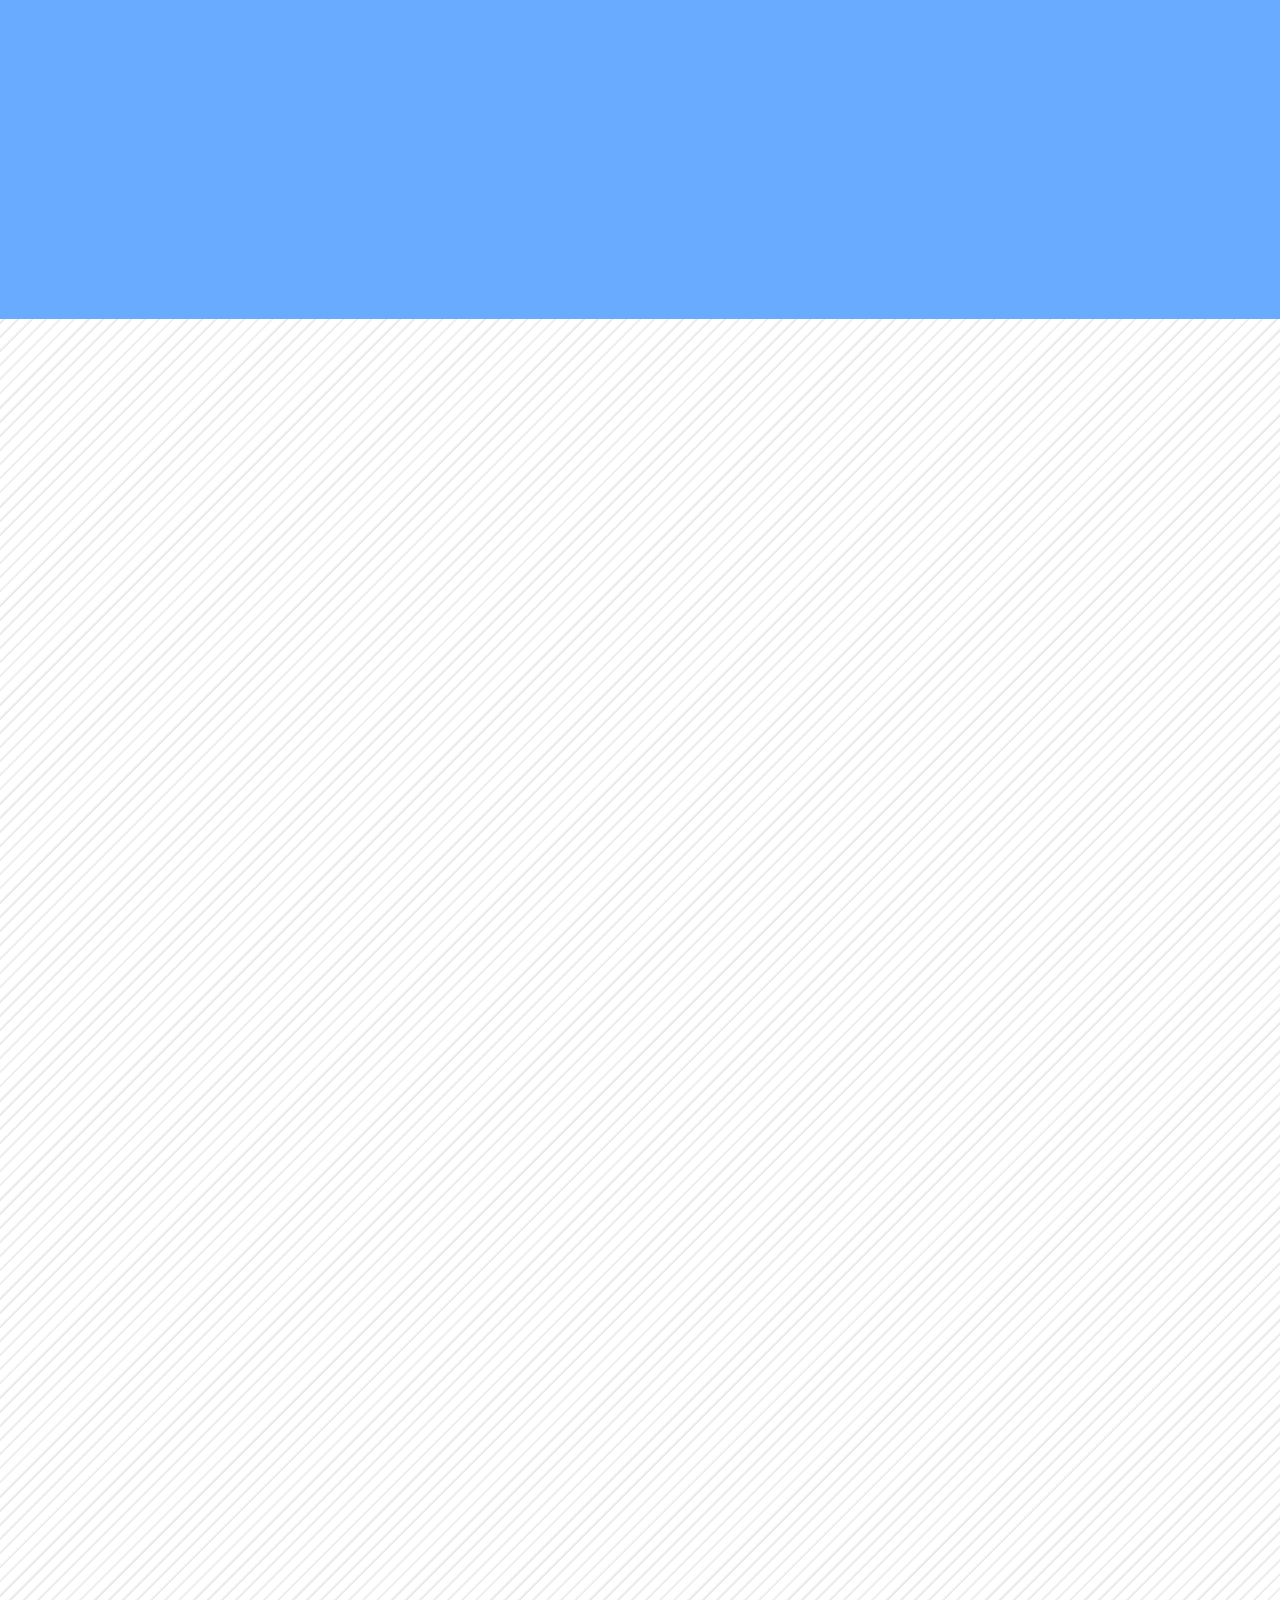
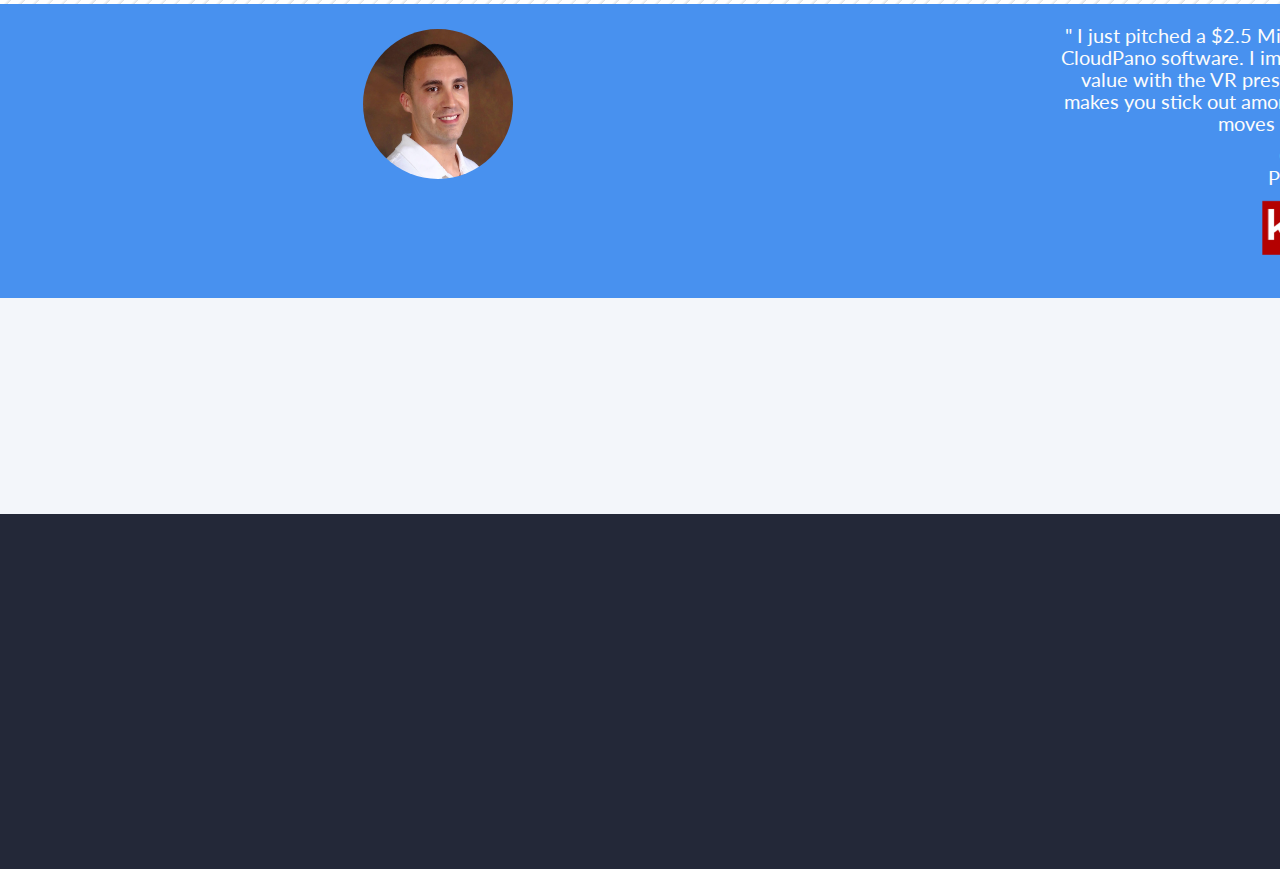
==== commit 0b2aae8b: "Update index.html" ====
--- a/add-to-cart/index.html
+++ b/add-to-cart/index.html
@@ -174,7 +174,7 @@
 			<div class="container" data-aos="zoom-in">
 				<div class="row">
 					<div class="cols-lg-12 acs-sec">
-						<h2>Pro Plus Members Get Access<span>To All The Cloud Pano Feature</span></h2>
+						<h2>Pro Plus Members Get Access<span>To All The Cloud Pano Features</span></h2>
 						<div class="acs-lst">
 							<img src="../img/CloudPano_white-line.png" alt="visa">
 							<ul>
--- a/css/style.css
+++ b/css/style.css
@@ -1726,9 +1726,9 @@
 }
 #cta-1 h1 {
     text-align: left;
-    width: 90%;
-    font-size: 45px;
-    line-height: 55px;
+    width: 100%;
+    font-size: 26px;
+    line-height: 42px;
 }
 /*END CTA SECTION*/
 #pricing .plan-stats li {
@@ -1838,7 +1838,6 @@
     border-radius: 12px;
     padding: 8px;
     text-transform: uppercase;
-    text-decoration: underline;
 }
 #add-to-cart .cart-sm .cart-bnr .pricing-sec .pricing .prc-box .grn {
     position: absolute;
@@ -1856,7 +1855,6 @@
     padding: 8px;
     text-transform: uppercase;
     font-weight: 600;
-    text-decoration: underline;
 }
 #add-to-cart .cart-sm .cart-bnr .payments {
     margin-top: 60px;
@@ -2014,7 +2012,6 @@
     border-radius: 12px;
     padding: 8px;
     text-transform: uppercase;
-    text-decoration: underline;
 }
 #plans .prc-box .grn {
     position: absolute;
@@ -2032,7 +2029,6 @@
     padding: 8px;
     text-transform: uppercase;
     font-weight: 600;
-    text-decoration: underline;
 }
 #plans .plans-list p {
     font-size: 16px;
@@ -2225,6 +2221,24 @@
     position: relative;
     margin-bottom: 60px;
 }
+#plans .plans-sec h3 {
+    font-size: 28px;
+    display: block;
+    margin-top: 34px;
+    margin-bottom: 0;
+}
+#plans .plans-sec h3 a:hover {
+    color: #373737;
+	transition: all 1s ease-in-out;
+}
+#plans .plans-sec h3 a {
+    color: #fff;
+    text-decoration: underline;
+}
+#emd-vid {
+    display: block;
+    padding-bottom: 100px;
+}
  /*======= 11. Responsive =======*/
 
  @media (min-width: 768px) {
@@ -2329,12 +2343,8 @@
 	    font-size: 13px;
 	}
 	 #cta-1 h1 {
-	    width: 100%;
-	    font-size: 40px; 
-	    line-height:50px;
 	    text-align: center;
 	}
-	 
  }
  
  @media (max-width: 767px) {
@@ -2658,10 +2668,6 @@
 	#qa .qa-cont-inr .qa-cont-fj img  {
 	    left: -40px;
 	}
-	#cta-1 h1 {
-	    font-size: 30px;
-		line-height:38px;
-	}
 	#cta-1 .featureButton {
 	    font-size: 25px;
 	    padding: 30px 0px;
@@ -2714,10 +2720,6 @@
 	}
 	#qa .qa-cont .qa-dsc p {
 	    font-size: 15px;
-	}
-	#cta-1 h1 {
-	    font-size: 28px;
-		line-height:35px;
 	}
 	#cta-1 .featureButton {
 	    font-size: 23px;
